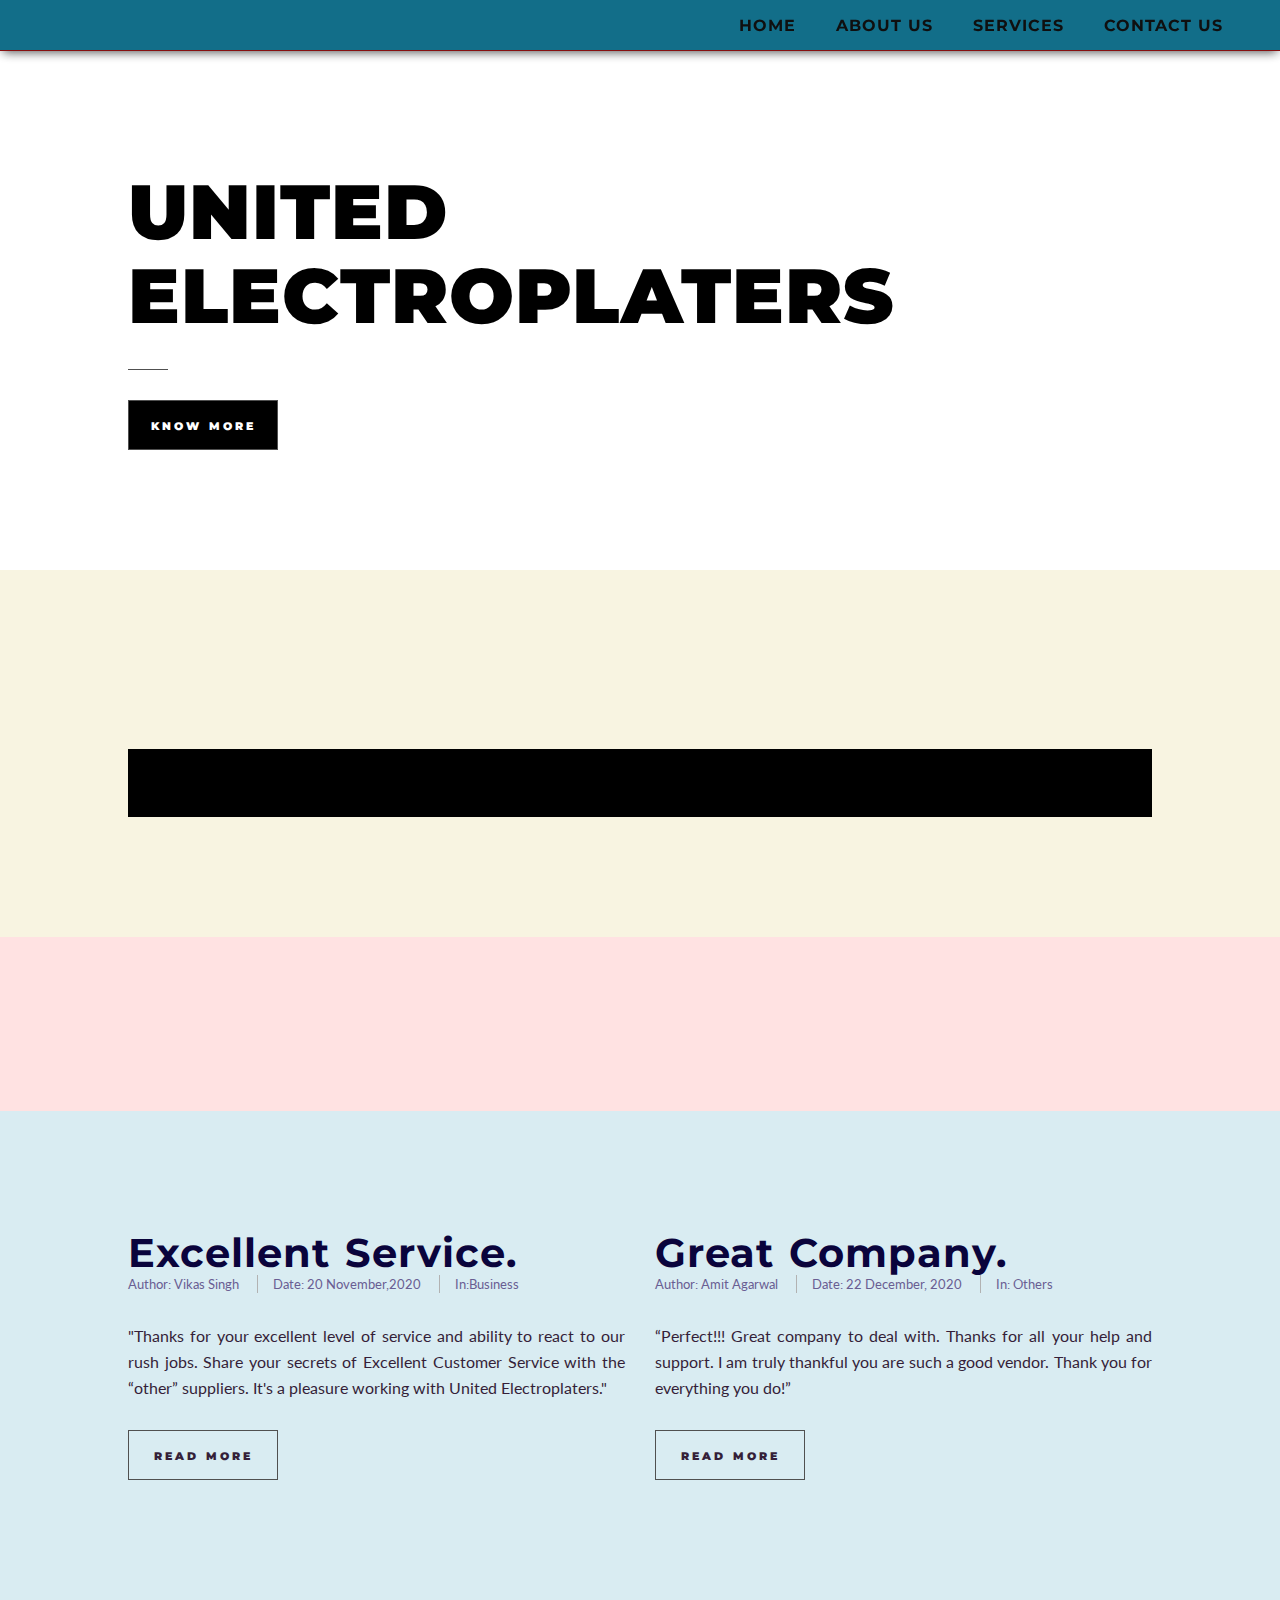
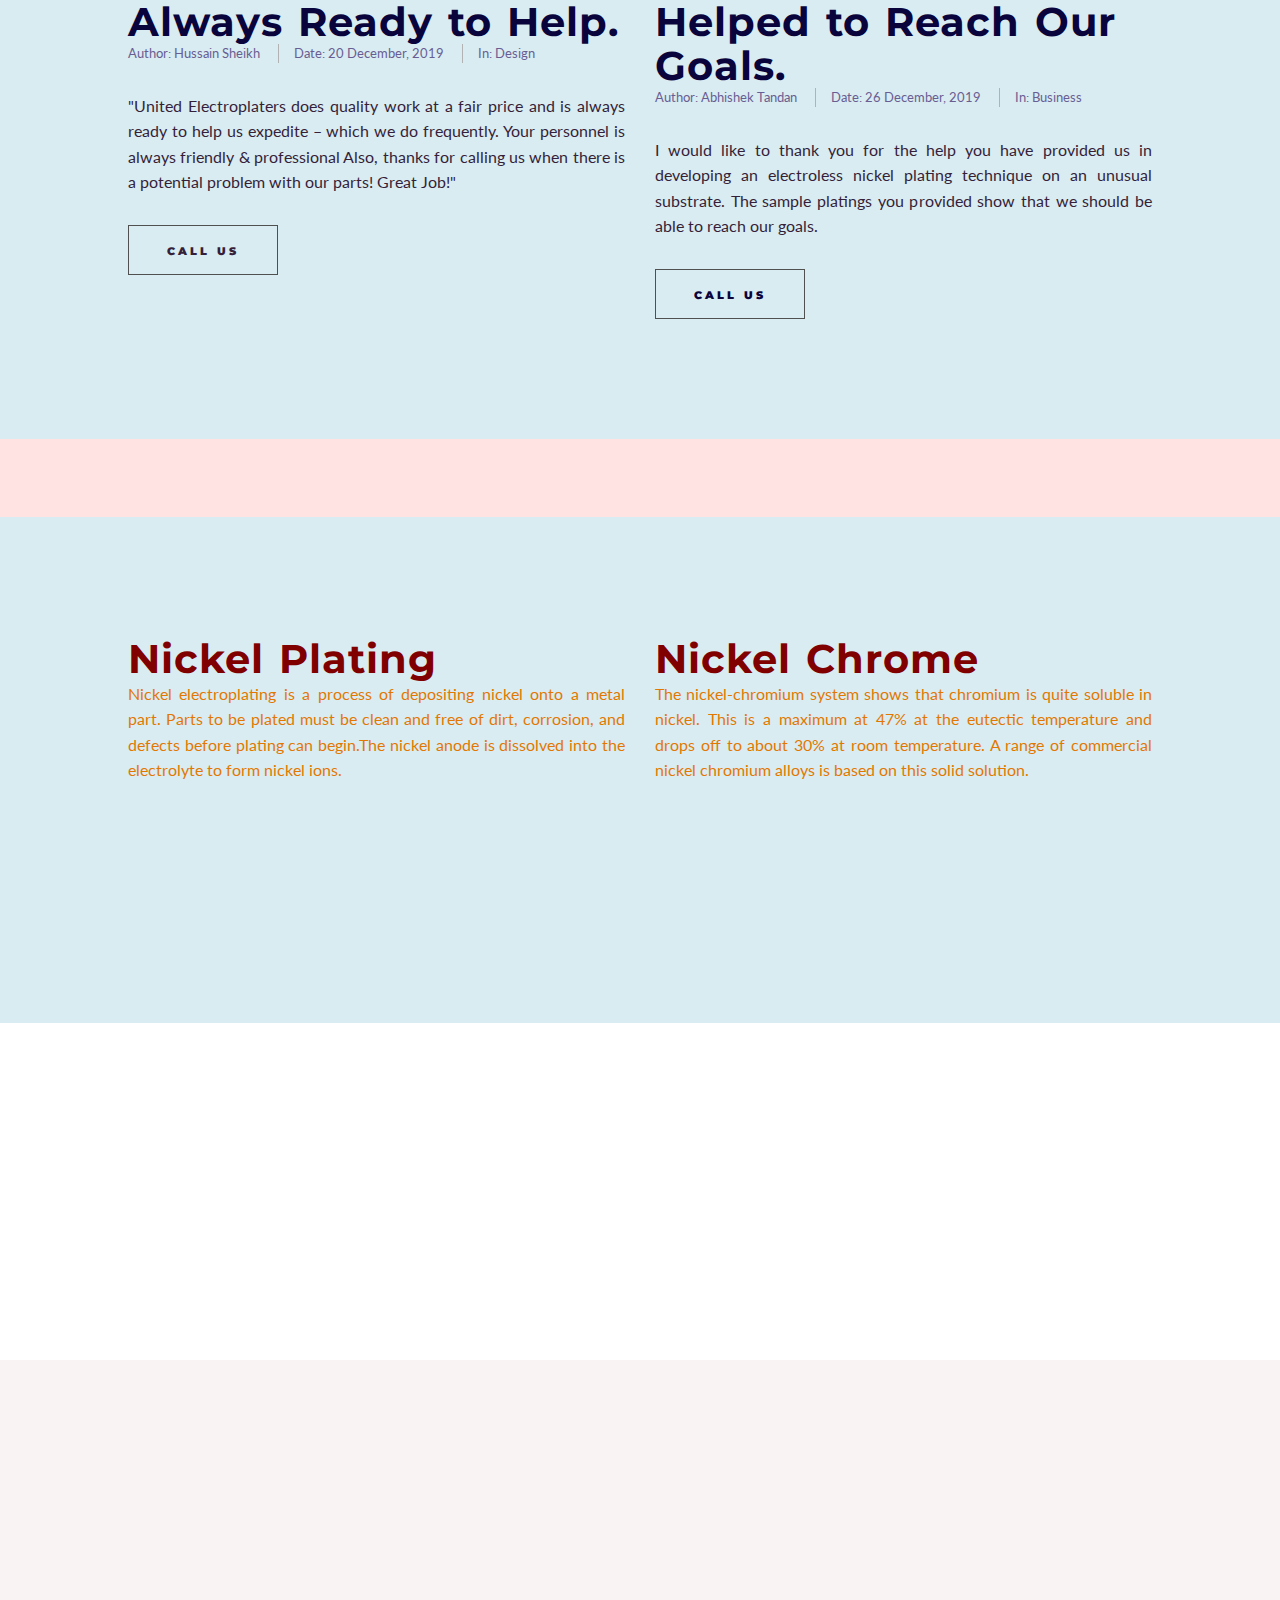
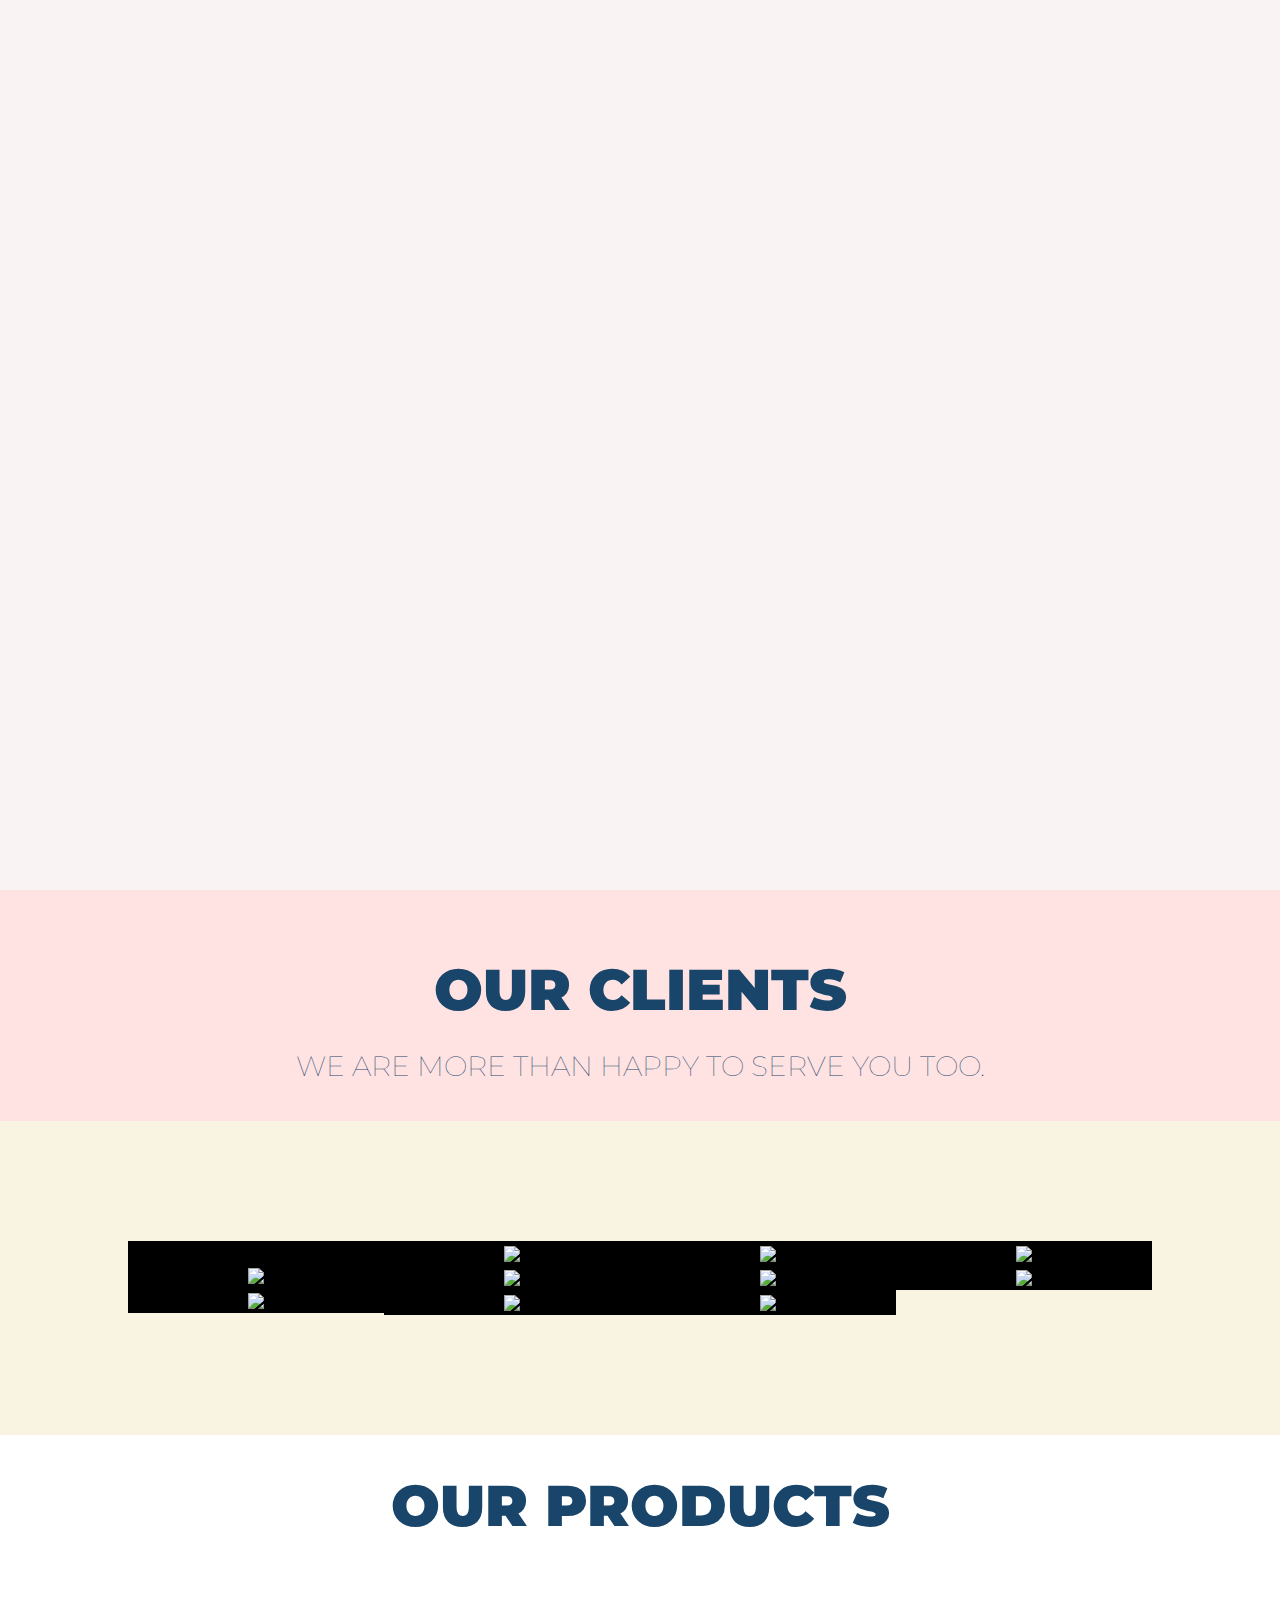
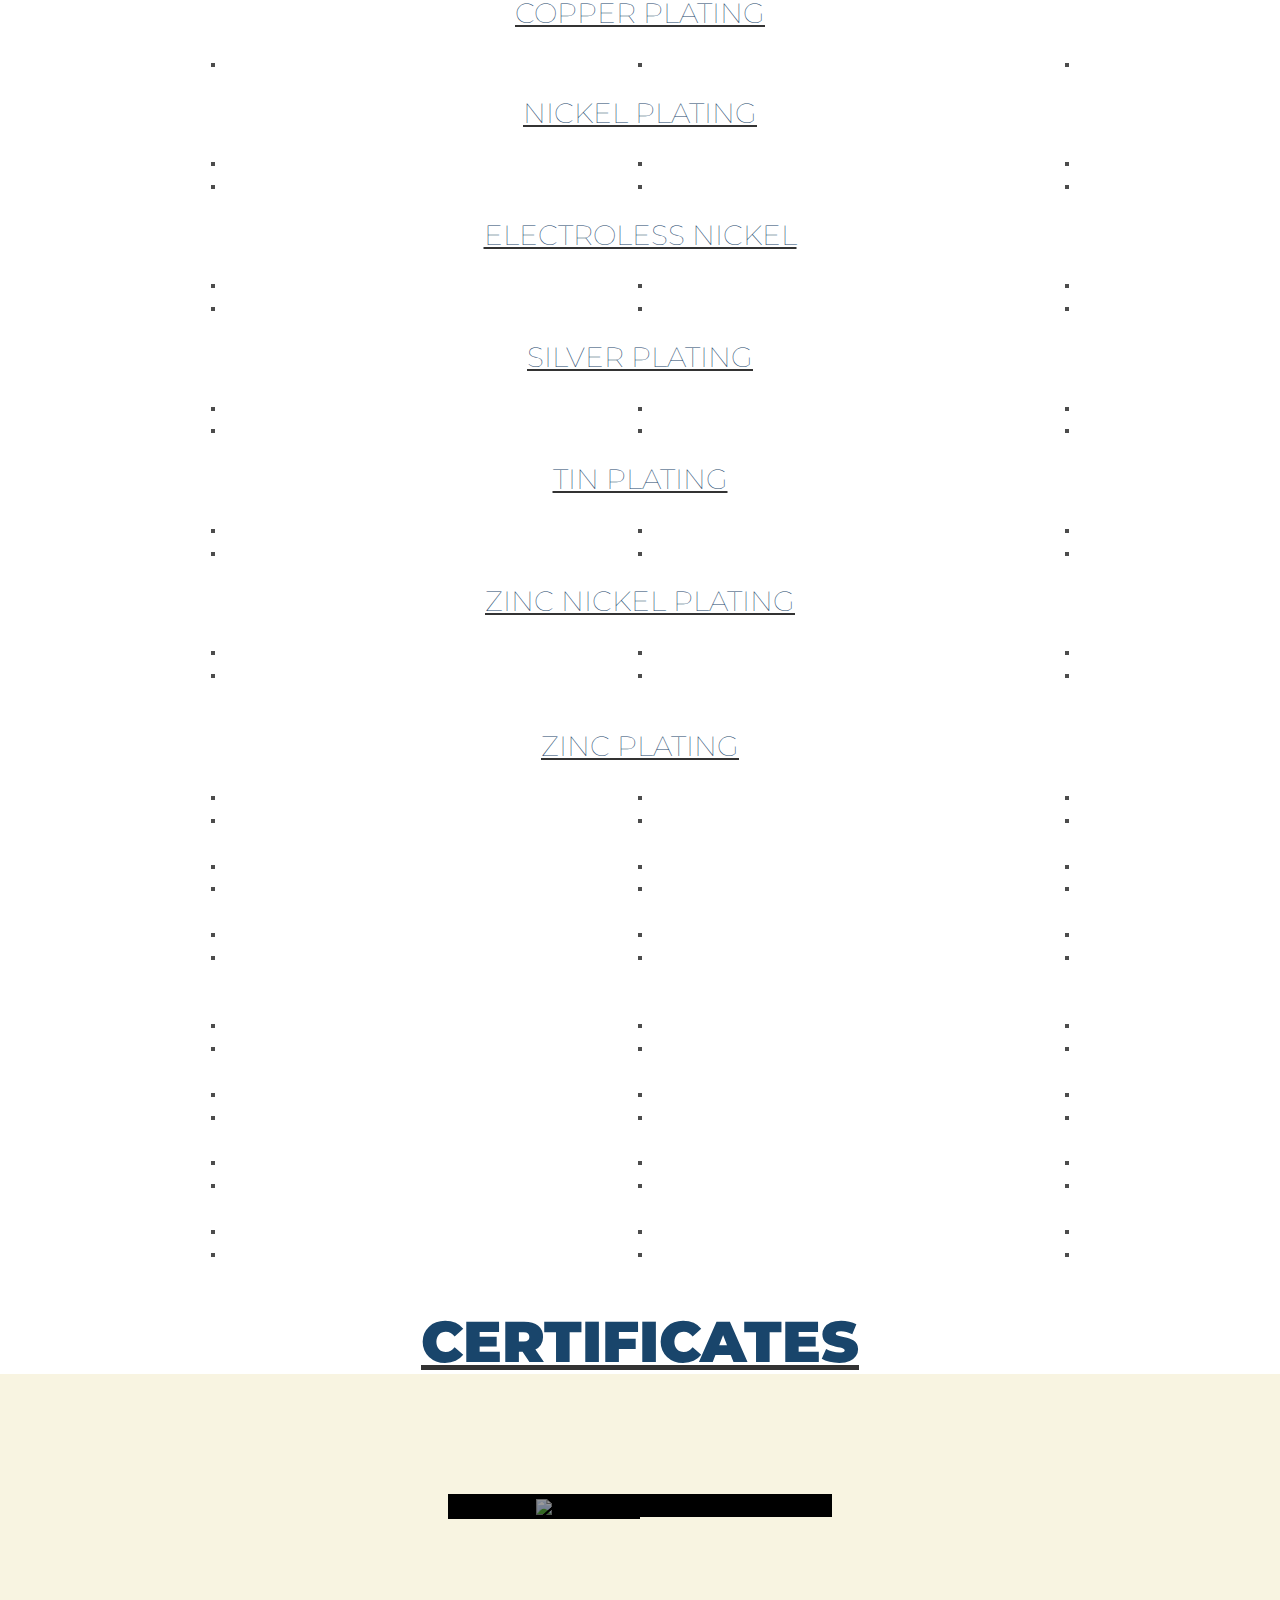
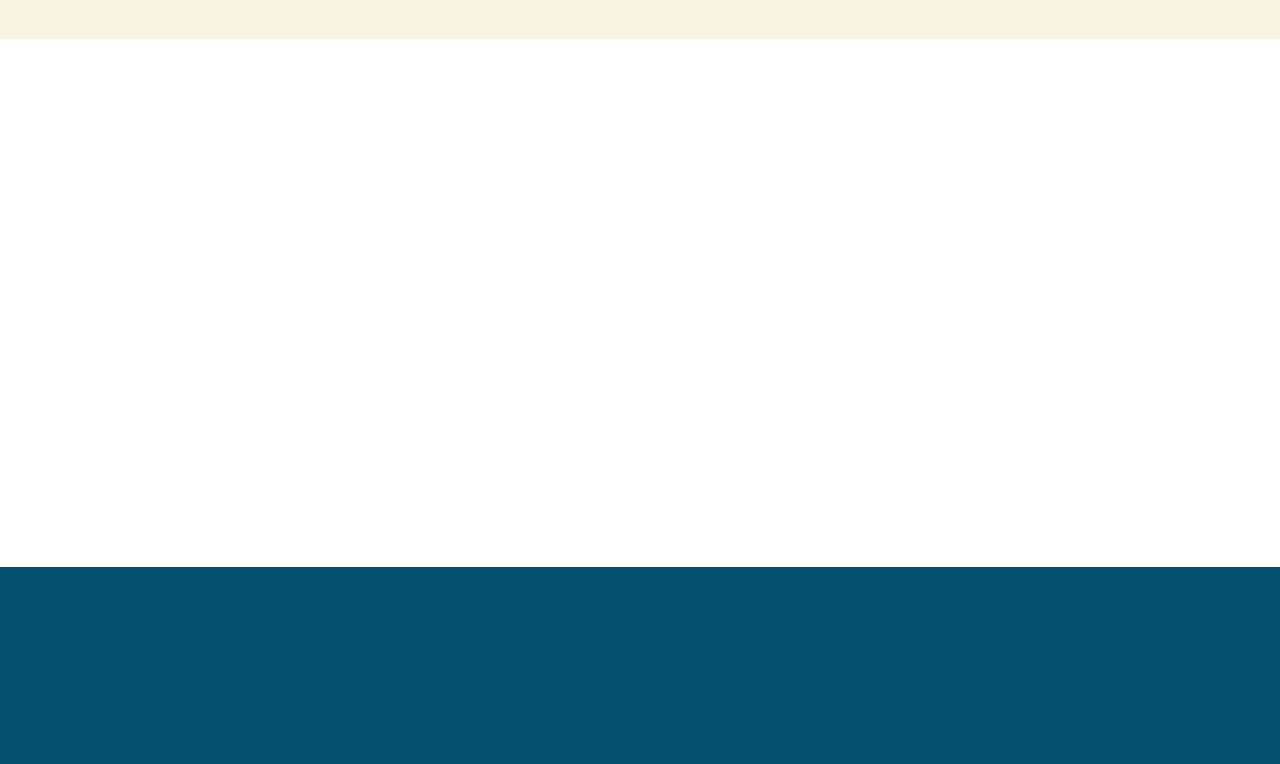
==== index.html @ 9cbd31f4 "Add files via upload" ====
<!DOCTYPE html>
<html lang="en" class="no-js">


<!-- Start Head -->

<head>



    <!-- Start Meta -->
    <meta charset="utf-8">
    <meta name="viewport" content="width=device-width, initial-scale=1.0">
    <meta name="text" content="">
    <meta name="author" content="">
    <meta name="keywords" content="Electroplaters, zincplating, tinplating, Plating, Iron, sandblasting" />
    <!-- End Meta -->


    <!--Title -->
    <title>United Electroplaters</title>
    <!--End Title -->



    <!-- Icons -->


    <!-- END Icon -->




    <!-- CSS Files -->

    <!-- Font Awesome Icons -->
    <link rel="stylesheet" href="css/font-awesome.min.css" />

    <!-- Lightbox -->
    <link rel="stylesheet" href="css/lightbox.css" />

    <!-- Text Rotator -->
    <link rel="stylesheet" href="css/simpletextrotator.css" />

    <!-- ionicons Icons -->
    <link rel="stylesheet" href="css/ionicons.min.css" />

    <!-- Default Style -->
    <link rel="stylesheet" href="css/reset.css" />

    <!-- Uikit -->
    <link rel="stylesheet" href="css/uikit.min.css" />

    <!-- Bootstrap Framework -->
    <link rel="stylesheet" href="css/bootstrap.min.css" />

    <!-- Main Stylesheet -->
    <link rel="stylesheet" href="css/style.css" />

    <!-- End CSS Files -->




    <!-- Modernizr Plugin -->
    <script src="js/modernizr-custom.js"></script>
    <!-- END Modernizr Plugin -->


    <!--[if lt IE 9]>
		  <script src="https://cdnjs.cloudflare.com/ajax/libs/html5shiv/3.7.3/html5shiv.min.js"></script>
		  <script src="https://oss.maxcdn.com/respond/1.4.2/respond.min.js"></script>
		<![endif]-->


</head>
<!--End Head -->







<!--Body Starts -->

<body>





    <!-- Loading Screen -->
    <div id="loader-wrapper">

        <!-- Loading Image -->

        <!-- END Loading Image -->


        <!-- Loading Screen Split -->
        <div class="loader-section section-left"></div>
        <div class="loader-section section-right"></div>
        <!-- End Loading Screen Split -->

    </div>
    <!-- End Loading Screen -->







    <!-- Main Container -->
    <div class="container">



        <!-- All Sections -->
        <div class="sections">


            <!-- Navigation Starts -->
            <nav class="navigation navbar navbar-default navbar-fixed-top">



                <!-- Navigation Heading -->
                <div class="navbar-header">

                    <!-- Mobile Navigation Button -->
                    <button type="button" class="navbar-toggle" data-toggle="collapse" data-target="#bs-example-navbar-collapse-1">
								<span class="sr-only"></span>
								<span class="icon-bar"></span>
								<span class="icon-bar"></span>
								<span class="icon-bar"></span>
							</button>
                    <!-- End Mobile Navigation Button -->

                    <!-- Navigation Logo -->
                    <a class="navbar-brand" href="index.html" data-uk-smooth-scroll="{offset: 120}"><img style="border-radius:40%" src="img/UEP.jpg" alt="" ></a>
                    <!-- End Navigation Logo -->

                </div>
                <!-- End Navigation Heading -->




                <!-- Navigation Links -->
                <div class="collapse navbar-collapse" id="bs-example-navbar-collapse-1">


                    <!-- Navigation List -->
                    <ul class="nav navbar-nav f-small normal raleway">



                        <!-- Dropdown -->
                        <li class="dropdown">


                            <!-- Dropdown Caret -->



                            <!-- Dropdown Link List -->
                            <ul class="dropdown-menu f-small normal lato">

                                <!-- Dropdown Links -->

                                <!-- End Dropdown Links -->

                            </ul>
                            <!-- End Dropdown Link List -->

                        </li>
                        <!-- End Dropdown -->


                        <!-- Dropdown -->
                        <li class="dropdown">

                            <!-- Dropdown Caret -->


                            <!-- Dropdown Link List -->
                            <ul class="dropdown-menu big-dropdown f-small normal lato">


                                <!-- Dropdown Left Links -->
                                <li class="multi-drop drop-left">



                                </li>
                                <!-- End Dropdown Left Links -->



                                <!-- Dropdown Right Links -->
                                <li class="multi-drop drop-right">

                                </li>
                                <!-- End Dropdown Right Links -->



                                <!-- Dropdown Right Links -->
                                <li class="multi-drop drop-right">



                                </li>
                                <!-- End Dropdown Right Links -->


                            </ul>
                            <!-- End Dropdown Link List -->



                        </li>
                        <!-- End Dropdown -->


                        <!-- Dropdown -->
                        <li class="dropdown">


                            <!-- Dropdown Caret -->



                            <!-- Dropdown Link List -->
                            <ul class="dropdown-menu f-small normal lato">

                                <!-- Dropdown Links -->

                                <!-- End Dropdown Links -->

                            </ul>
                            <!-- End Dropdown Link List -->

                        </li>
                        <!-- End Dropdown -->

                        <li><a href="index.html">Home</a></li>
                        <li><a href="about.html">About Us</a></li>


                        <li><a href="services.html">Services</a></li>



                        <!-- Dropdown -->
                        <li class="dropdown">


                            <!-- Dropdown Caret -->


                            <!-- Dropdown Link List -->
                            <ul class="dropdown-menu f-small normal lato">

                                <!-- Dropdown Links -->

                                <!-- End Dropdown Links -->

                            </ul>
                            <!-- End Dropdown Link List -->

                        </li>
                        <!-- End Dropdown -->





                        <li><a href="contact.html">Contact Us</a></li>






                    </ul>
                    <!-- End Navigation List -->

                </div>
                <!-- End Navigation Links -->


            </nav>
            <!-- Navigation Ends -->




            <!-- Header -->
            <div id="header">

                <!-- Heading -->
                <div class="head image-bg-2 pattern-black">

                    <!-- Section Content -->

                    <div class="section-content">

                        <!-- Headers -->
                        <div class="big-text">

                            <!-- Title -->
                            <h2 class="t-left f-large ultrabold uppercase white" style="color: black;font-size:6vw;">UNITED ELECTROPLATERS</h2>

                            <!-- Separator -->
                            <div class="separator-small"></div>
                            <!-- End Separator -->

                            <!-- Description -->


                            <!-- Button -->
                            <a href="services.html" class="button float-l white" style="background-color:black; color:white;">know more</a>

                        </div>
                        <!-- End Headers -->

                    </div>
                    <!-- End Section Content -->

                </div>
                <!-- End Heading -->

            </div>
            <!-- End Header -->



            <!-- Portfolio -->
            <div id="portfolio">




                <!-- Section Content -->
                <div class="section-content">




                    <!-- Portfolio Filters -->
                    <ul id="work" class="works-filter uk-subnav uppercase">

                        <li data-uk-filter="" data-uk-scrollspy="{cls:'uk-animation-fade', delay:20}"><a href=""></a></li>

                        <li data-uk-filter="filter-web" data-uk-scrollspy="{cls:'uk-animation-fade', delay:40}"><a href=""></a></li>

                        <li data-uk-filter="filter-product" data-uk-scrollspy="{cls:'uk-animation-fade', delay:60}"><a href=""></a></li>

                    </ul>
                    <!-- End Portfolio Filters -->





                    <!-- Work Previews -->
                    <div data-uk-grid="{controls: '#work'}">


                        <!-- Work -->
                        <div class="work uk-width-small-1-1 uk-width-medium-1-3" data-uk-filter="filter-web">


                            <!-- Work Image -->
                            <img src="img/IMG_20210217_160613.jpg" alt="" />
                            <!-- End Work Image -->


                            <!-- Hover Lightbox -->

                            <!-- Hover -->
                            <div class="hover">

                                <!-- Icon -->


                                <!-- Title -->


                                <!-- Type -->


                            </div>
                            <!-- End Hover -->

                            </a>
                            <!-- End Hover Lightbox -->

                        </div>
                        <!-- End Work -->





                        <!-- Work -->
                        <div class="work uk-width-small-1-1 uk-width-medium-1-3" data-uk-filter="filter-web">


                            <!-- Work Image -->
                            <img src="img/IMG_20210217_145645.jpg" alt="" />
                            <!-- End Work Image -->


                            <!-- Hover Lightbox -->


                            <!-- Hover -->
                            <div class="hover">

                                <!-- Icon -->


                                <!-- Title -->


                                <!-- Type -->
                                <span class="white ultrabold uppercase"></span>

                            </div>
                            <!-- End Hover -->

                            </a>
                            <!-- End Hover Lightbox -->

                        </div>
                        <!-- End Work -->





                        <!-- Work -->
                        <div class="work uk-width-small-1-1 uk-width-medium-1-3" data-uk-filter="filter-product">


                            <!-- Work Image -->
                            <img src="img/IMG_20210217_161413.jpg" alt="" />
                            <!-- End Work Image -->


                            <!-- Hover Lightbox -->


                            <!-- Hover -->
                            <div class="hover">

                                <!-- Icon -->


                                <!-- Title -->


                                <!-- Type -->


                            </div>
                            <!-- End Hover -->

                            </a>
                            <!-- End Hover Lightbox -->

                        </div>
                        <!-- End Work -->





                        <!-- Work -->
                        <div class="work uk-width-small-1-1 uk-width-medium-1-3" data-uk-filter="filter-web">


                            <!-- Work Image -->
                            <img src="img/IMG_20210217_154903.jpg" alt="" />
                            <!-- End Work Image -->


                            <!-- Hover Lightbox -->


                            <!-- Hover -->
                            <div class="hover">

                                <!-- Icon -->

                                <!-- Title -->

                                <!-- Type -->


                            </div>
                            <!-- End Hover -->

                            </a>
                            <!-- End Hover Lightbox -->

                        </div>
                        <!-- End Work -->






                        <!-- Work -->
                        <div class="work uk-width-small-1-1 uk-width-medium-1-3" data-uk-filter="filter-product">


                            <!-- Work Image -->
                            <img src="img/IMG_20210217_145739.jpg" alt="" />
                            <!-- End Work Image -->


                            <!-- Hover Lightbox -->


                            <!-- Hover -->
                            <div class="hover">

                                <!-- Icon -->


                                <!-- Title -->
                                <p class="white montserrat bold f-medium uppercase" style="color: #800000"></p>

                                <!-- Type -->


                            </div>
                            <!-- End Hover -->

                            </a>
                            <!-- End Hover Lightbox -->

                        </div>
                        <!-- End Work -->





                        <!-- Work -->
                        <div class="work uk-width-small-1-1 uk-width-medium-1-3" data-uk-filter="filter-web">


                            <!-- Work Image -->
                            <img src="img/IMG_20210217_154143.jpg" alt="" />
                            <!-- End Work Image -->


                            <!-- Hover Lightbox -->

                            <!-- Hover -->
                            <div class="hover">

                                <!-- Icon -->


                                <!-- Title -->


                                <!-- Type -->


                            </div>
                            <!-- End Hover -->

                            </a>
                            <!-- End Hover Lightbox -->

                        </div>
                        <!-- End Work -->






                        <!-- Work -->
                        <div class="work uk-width-small-1-1 uk-width-medium-1-3" data-uk-filter="filter-product">


                            <!-- Work Image -->
                            <img src="img/IMG_20210217_155224.jpg" alt="" />
                            <!-- End Work Image -->


                            <!-- Hover Lightbox -->


                            <!-- Hover -->
                            <div class="hover">

                                <!-- Icon -->


                                <!-- Title -->


                                <!-- Type -->


                            </div>
                            <!-- End Hover -->

                            </a>
                            <!-- End Hover Lightbox -->

                        </div>
                        <!-- End Work -->






                        <!-- Work -->
                        <div class="work uk-width-small-1-1 uk-width-medium-1-3" data-uk-filter="filter-product">


                            <!-- Work Image -->
                            <img src="img/IMG_20210217_160210.jpg" alt="" />
                            <!-- End Work Image -->


                            <!-- Hover Lightbox -->

                            <!-- Hover -->
                            <div class="hover">

                                <!-- Icon -->
                                <i class="ion-ios-list-outline gray2"></i>

                                <!-- Title -->
                                <p class="white montserrat bold f-medium uppercase"></p>

                                <!-- Type -->


                            </div>
                            <!-- End Hover -->

                            </a>
                            <!-- End Hover Lightbox -->

                        </div>
                        <!-- End Work -->






                        <!-- Work -->
                        <div class="work uk-width-small-1-1 uk-width-medium-1-3" data-uk-filter="filter-product">


                            <!-- Work Image -->
                            <img src="img/IMG_20210217_155901.jpg" alt="" />
                            <!-- End Work Image -->


                            <!-- Hover Lightbox -->

                            <!-- Hover -->
                            <div class="hover">

                                <!-- Icon -->


                                <!-- Title -->
                                <p class="white montserrat bold f-medium uppercase"></p>

                                <!-- Type -->



                            </div>
                            <!-- End Hover -->

                            </a>
                            <!-- End Hover Lightbox -->

                        </div>
                        <!-- End Work -->

                    </div>
                    <!-- End Work Previews -->

                </div>
                <!-- End Section Content -->

            </div>

            <!-- End Portfolio -->





            <!-- Section Content -->
            <div class="section-content" style="background-color:#ffe2e2;padding:3%;">


                <!-- Heading -->
                <div class="big-text" data-uk-scrollspy="{cls:'uk-animation-fade', delay:20}">

                    <!-- Title -->
                    <h2 class="white t-left f-large ultrabold uppercase" style="color:#19456b; ">Testimonials</h2>

                    <!-- Description -->
                    <h3 class="white t-left f-medium normal uppercase no-margin" style="color:#19456b">Read the latest stories.</h3>

                </div>
                <!-- End Heading -->



            </div>
            <!-- End Section Content -->



            <!-- About -->
            <div id="blog">



                <!-- Section Content -->
                <div class="section-content" >

                    <!-- Row -->
                    <div class="row">

                        <!-- Column -->
                        <div class="col-md-6">

                            <!-- Blog Post -->
                            <div class="blog-post">

                                <!-- Image -->


                                <!-- Post Title -->
                                <h3 class="t-left f-expanded dark bold" align="justify" style="color:#0a043c">
                                    Excellent Service.</h3>

                                <!-- Post Information -->
                                <ul class="t-left f-small no-margin-bottom">
                                    <li class="no-margin no-border no-padding" style="color: #695E93">Author: Vikas Singh</a>
                                    </li>
                                    <li style="color: #695E93">Date: 20 November,2020</a>
                                    </li>
                                    <li style="color: #695E93">In:Business</a>
                                    </li>
                                </ul>
                                <!-- End Post Information -->


                                <!-- Post Snippet -->
                                <p class="f-normal" align="justify" style="color: #351f39">
                                    "Thanks for your excellent level of service and ability to react to our rush jobs. Share your secrets of Excellent Customer Service with the “other” suppliers. It's a pleasure working with United Electroplaters."
                                </p>
                                <!-- End Post Snippet -->

                                <!-- Button -->
                                <a href="services.html" class="button" style="color: #351f39">Read More</a>

                            </div>
                            <!-- End Blog Post -->

                        </div>
                        <!-- End Column -->





                        <!-- Column -->
                        <div class="col-md-6">

                            <!-- Blog Post -->
                            <div class="blog-post">




                                <!-- Post Title -->
                                <h3 class="t-left f-expanded dark bold" align="justify" style="color:#0a043c">Great Company.</h3>

                                <!-- Post Information -->
                                <ul class="t-left f-small no-margin-bottom">
                                    <li class="no-margin no-border no-padding" style="color: #695E93">Author: Amit Agarwal</a>
                                    </li>
                                    <li style="color: #695E93">Date: 22 December, 2020</a>
                                    </li>
                                    <li style="color: #695E93">In: Others</a>
                                    </li>
                                </ul>
                                <!-- End Post Information -->


                                <!-- Post Snippet -->
                                <p class="f-normal" align="justify" style="color: #351f39">
                                    “Perfect!!! Great company to deal with. Thanks for all your help and support. I am truly thankful you are such a good vendor. Thank you for everything you do!”
                                </p>
                                <!-- End Post Snippet -->

                                <!-- Button -->
                                <a href="services.html" class="button" style="color: #351f39">Read More</a>

                            </div>
                            <!-- End Blog Post -->

                        </div>
                        <!-- End Column -->

                    </div>
                    <!-- Row -->



                    <!-- Row -->
                    <div class="row">


                        <!-- Column -->
                        <div class="col-md-6">

                            <!-- Blog Post -->
                            <div class="blog-post no-margin sm-margin-bottom-120px">




                                <!-- Post Title -->
                                <h3 class="t-left f-expanded dark bold" style="color: #0a043c">Always Ready to Help.</h3>

                                <!-- Post Information -->
                                <ul class="t-left f-small no-margin-bottom">
                                    <li class="no-margin no-border no-padding" style="color: #695E93">Author: Hussain Sheikh</a>
                                    </li>
                                    <li style="color: #695E93">Date: 20 December, 2019</a>
                                    </li>
                                    <li style="color: #695E93">In: Design</a>
                                    </li>
                                </ul>
                                <!-- End Post Information -->


                                <!-- Post Snippet -->
                                <p class=" f-normal" align="justify" style="color: #351f39">
                                    "United Electroplaters does quality work at a fair price and is always ready to help us expedite – which we do frequently. Your personnel is always friendly & professional Also, thanks for calling us when there is a potential problem with our parts! Great
                                    Job!"
                                </p>
                                <!-- End Post Snippet -->

                                <!-- Button -->
                                <a href="tel:9045003361" class="button" style="color: #351f39">Call Us</a>

                            </div>
                            <!-- End Blog Post -->

                        </div>
                        <!-- End Column -->




                        <!-- Column -->
                        <div class="col-md-6">

                            <!-- Blog Post -->
                            <div class="blog-post no-margin">




                                <!-- Post Title -->
                                <h3 class="t-left f-expanded dark bold" style="color: #0a043c"> Helped to Reach Our Goals.</h3>

                                <!-- Post Information -->
                                <ul class="t-left f-small no-margin-bottom">
                                    <li class="no-margin no-border no-padding" style="color: #695E93">Author: Abhishek Tandan</a>
                                    </li>
                                    <li style="color: #695E93">Date: 26 December, 2019</a>
                                    </li>
                                    <li style="color: #695E93">In: Business</li>
                                </ul>
                                <!-- End Post Information -->


                                <!-- Post Snippet -->
                                <p class=" f-normal" align="justify" style="color: #351f39">
                                    I would like to thank you for the help you have provided us in developing an electroless nickel plating technique on an unusual substrate. The sample platings you provided show that we should be able to reach our goals.

                                </p>
                                <!-- End Post Snippet -->

                                <!-- Button -->
                                <a href="tel:9045003361" class="button" style="color: #0a043c">Call Us</a>

                            </div>
                            <!-- End Blog Post -->

                        </div>
                        <!-- End Column -->





                    </div>
                    <!-- Row -->





                </div>
                <!-- End Section Content -->

            </div>
            <!-- End About -->





            <div class="section-content" style="background-color:#ffe2e2;">


                <!-- Heading -->
                <div class="big-text" data-uk-scrollspy="{cls:'uk-animation-fade', delay:20}">

                    <!-- Title -->
                    <h2 class="white t-left f-expanded ultrabold uppercase" style="color:#19456b;;"> Recently Introduced</h2>

                    <!-- Description -->
                    <h3 class="white t-left f-medium normal uppercase no-margin" style="color:#19456b;"> We are growing with you.</h3>

                </div>
                <!-- End Heading -->



            </div>
            <!-- End Section Content -->



            <!-- About -->
            <div id="blog">



                <!-- Section Content -->
                <div class="section-content">

                    <!-- Row -->
                    <div class="row">

                        <!-- Column -->
                        <div class="col-md-6">

                            <!-- Blog Post -->
                            <div class="blog-post">

                                <!-- Image -->


                                <!-- Post Title -->
                                <h3 class="t-left f-expanded dark bold" align="justify" style="color:#800000">
                                    Nickel Plating</h3>




                                <!-- Post Snippet -->
                                <p class="f-normal" align="justify" style="color: #e27802">
                                    Nickel electroplating is a process of depositing nickel onto a metal part. Parts to be plated must be clean and free of dirt, corrosion, and defects before plating can begin.The nickel anode is dissolved into the electrolyte to form nickel ions.
                                </p>
                                <!-- End Post Snippet -->

                                <!-- Button -->


                            </div>
                            <!-- End Blog Post -->

                        </div>
                        <!-- End Column -->





                        <!-- Column -->
                        <div class="col-md-6">

                            <!-- Blog Post -->
                            <div class="blog-post">




                                <!-- Post Title -->
                                <h3 class="t-left f-expanded dark bold" align="justify" style="color:#800000">Nickel Chrome</h3>

                                <!-- Post Information -->

                                <!-- End Post Information -->


                                <!-- Post Snippet -->
                                <p class="f-normal" align="justify" style="color: #e27802">
                                    The nickel-chromium system shows that chromium is quite soluble in nickel. This is a maximum at 47% at the eutectic temperature and drops off to about 30% at room temperature. A range of commercial nickel chromium alloys is based on this solid solution.
                                </p>
                                <!-- End Post Snippet -->

                                <!-- Button -->


                            </div>
                            <!-- End Blog Post -->

                        </div>
                        <!-- End Column -->

                    </div>
                    <!-- Row -->



                    <!-- Row -->






                </div>
                <!-- End Section Content -->

            </div>
            <!-- End About -->


            <div id="header-pages" class="image-bg-2 pattern-white">

                <!-- Section Content -->
                <div class="section-content">




                    <!-- Heading -->
                    <div class="big-text" data-uk-scrollspy="{cls:'uk-animation-fade', delay:20}">

                        <!-- Title -->
                        <h2 class="white t-left f-large ultrabold uppercase" style="color: #19456b">Services.</h2>

                        <!-- Description -->
                        <h3 class="white t-left f-medium normal uppercase no-margin" style="color: #19456b">We know our craft well.</h3>

                    </div>
                    <!-- End Heading -->



                </div>
                <!-- End Section Content -->

            </div>
            <!-- End Header -->








            <!-- About -->
            <div id="services">





                <!-- Navigation List -->




                <!-- Dropdown -->



                <!-- Dropdown Caret -->





                <!-- Dropdown Links -->
                <!-- Section Content -->
                <div class="section-content">

                    <!-- Row -->
                    <div class="row">


                        <!-- Column -->
                        <div class="service col-md-4 col-xs-12 t-left" data-uk-scrollspy="{cls:'uk-animation-fade', delay:20}">

                            <!-- Service -->

                            <!-- Icon -->


                            <!-- Title -->

                            <h2 class="f-semi-expanded ultrabold uppercase" style="color: #800000">

                                Tin Plating</h2>

                            <!-- Service Desp -->
                            <p class="gray2 f-normal normal" align="justify" style="color: #0C2D48">Tin plating is the process of depositing a coating of solderable tin plating onto the surface of a material via an electrical current. Electroplating tin is an extremely cost-effective process.</p>

                            <!-- End Service -->
                            <a href="tinplating.html" class="button1 white" style="color: #695E93">  &nbsp;&nbsp; Read More</a>
                        </div>
                        <!-- End Column -->


                        <!-- Column -->
                        <div class="service col-md-4 col-xs-12 t-left" data-uk-scrollspy="{cls:'uk-animation-fade', delay:40}">

                            <!-- Service -->

                            <!-- Icon -->


                            <!-- Title -->
                            <h2 class="f-semi-expanded ultrabold uppercase" style="color: #800000">
                                Copper Plating </h2>

                            <!-- Service Desp -->
                            <p class="gray2 f-normal normal" align="justify" style="color: #0C2D48">Copper plating is the process of plating a layer of copper electrolytically on the surface of an item. It takes place in an electrolytic cell where electrolysis which uses direct electric current to dissolve a copper rod.</p>

                            <!-- End Service -->
                            <a href="copperplating.html" class="button1 white" style="color: #695E93">  &nbsp;&nbsp; Read More</a>
                        </div>
                        <!-- End Column -->


                        <!-- Column -->
                        <div class="service col-md-4 col-xs-12 t-left" data-uk-scrollspy="{cls:'uk-animation-fade', delay:60}">

                            <!-- Service -->

                            <!-- Icon -->


                            <!-- Title -->
                            <h2 class="f-semi-expanded ultrabold uppercase" style="color: #800000">
                                Silver Plating</h2>

                            <!-- Service Desp -->
                            <p class="gray2 f-normal normal" align="justify" style="color: #0C2D48">Silver plating involves submerging the substrate into a bath of silver ions. After passing an electric current through the solution, the ions deposit onto the part's surface.</p>

                            <!-- End Service -->
                            <a href="silverplating.html" class="button1 white" style="color: #695E93">  &nbsp;&nbsp; Read More</a>
                        </div>
                        <!-- End Column -->

                    </div>
                    <!-- End Row -->




                    <!-- Row -->
                    <div class="row">

                        <!-- Column -->
                        <div class="service no-padding-bottom col-md-4 col-xs-12 t-left" data-uk-scrollspy="{cls:'uk-animation-fade', delay:80}">

                            <!-- Icon -->


                            <!-- Title -->
                            <h2 class="f-semi-expanded ultrabold uppercase" style="color: #800000">
                                Zinc Iron <br> Plating</h2>

                            <!-- Service Desp -->
                            <p class="gray2 f-normal normal" align="justify" style="color:#0C2D48 ">Zinc-iron is an alloy of two metals: zinc and iron. It is the result of zinc plating with the addition of an iron alloy. The content of iron resides between 0.3 and 1.0%. At United Electroplaters Metal Finishing, our zinc-iron
                                deposits typically contain 0.4 to 0.8% by weight.</p>
                            <a href="zinciron.html" class="button1 white" style="color: #695E93">  &nbsp;&nbsp; Read More</a>
                        </div>
                        <!-- End Column -->


                        <!-- Column -->
                        <div class="service no-padding-bottom col-md-4 col-xs-12 t-left" data-uk-scrollspy="{cls:'uk-animation-fade', delay:60}">

                            <!-- Icon -->


                            <!-- Title -->
                            <h2 class="f-semi-expanded ultrabold uppercase" style="color: #800000">
                                Electroless Nickel Plating</h2>

                            <!-- Service Desp -->
                            <p class="gray2 f-normal normal" align="justify" style="color:#0C2D48">Electroless Nickel Plating (ENP) is the deposit of a nickel-alloy coating by chemical reduction – without the electric current that’s used in electroplating processes.ENP is deposited by reducing nickel ions to metallic nickel
                                with a chemical reducing agent such as sodium hydrophosphite</p>
                            <a href="electrolessnickel.html" class="button1 white" style="color: #695E93">  &nbsp;&nbsp; Read More</a>
                        </div>
                        <!-- End Column -->


                        <!-- Column -->
                        <div class="service no-padding-bottom no-padding-bottom-last col-md-4 col-xs-12 t-left" data-uk-scrollspy="{cls:'uk-animation-fade', delay:60}">

                            <!-- Icon -->


                            <!-- Title -->
                            <h2 class="f-semi-expanded ultrabold uppercase" style="color: #800000">
                                ElectroPlating Of <br> Plastic</h2>

                            <!-- Service Desp -->
                            <p class="gray2 f-normal normal" align="justify" style="color: #0C2D48">A Key advancement was the development of a reliable chemical process for the surface preparation of acrylonitrile butadiene styrene (ABS). a thermoplastic polymer that offers the toughness and impact resistance required for
                                automative applications</p>
                            <br>
                            <a href="electroplating.html" class="button1 white" style="color: #695E93">  &nbsp;&nbsp;  Read More</a>
                        </div>
                        <!-- End Column -->


                    </div>
                    <!-- End Row -->
                    <br>
                    <div class="row">

                        <!-- Column -->
                        <div class="service no-padding-bottom col-md-4 col-xs-12 t-left" data-uk-scrollspy="{cls:'uk-animation-fade', delay:80}">

                            <!-- Icon -->


                            <!-- Title -->
                            <h2 class="f-semi-expanded ultrabold uppercase" style="color: #800000">
                                Zinc Plating</h2>

                            <!-- Service Desp -->
                            <p class="gray2 f-normal normal" align="justify" style="color:#0C2D48">Zinc plating, a process also known as galvanization, is the deposition of a thin layer of aluminum onto a metal component to provide a protective layer. The outer surface of the zinc coating oxidizes to form zinc oxide, which
                                results in a matte silver-colored finish.</p>
                            <a href="zincplating.html" class="button1 white" style="color: #695E93">  &nbsp;&nbsp; Read More</a>
                        </div>
                        <!-- End Column -->


                        <!-- Column -->
                        <div class="service no-padding-bottom col-md-4 col-xs-12 t-left" data-uk-scrollspy="{cls:'uk-animation-fade', delay:60}">

                            <!-- Icon -->


                            <!-- Title -->
                            <h2 class="f-semi-expanded ultrabold uppercase" style="color: #800000">
                                Sand Blasting</h2>

                            <!-- Service Desp -->
                            <p class="gray2 f-normal normal" align="justify" style="color:#0C2D48"> Sand Blasting is the process of smoothing and cleaning a hard surface by forcing solid particles across that surface at high speeds using compressed air. There are two basic kinds of sand blasters :Blast Cabinets & Portable
                                Cabinets. </p>
                            <a href="sandblasting.html" class="button1 white" style="color: #695E93">  &nbsp;&nbsp; Read More</a>
                        </div>
                        <!-- End Column -->


                        <!-- Column -->
                        <div class="service no-padding-bottom no-padding-bottom-last col-md-4 col-xs-12 t-left" data-uk-scrollspy="{cls:'uk-animation-fade', delay:60}">

                            <!-- Icon -->


                            <!-- Title -->
                            <h2 class="f-semi-expanded ultrabold uppercase" style="color: #800000">
                                Zinc Nickel Plating</h2>

                            <!-- Service Desp -->
                            <p class="gray2 f-normal normal" align="justify" style="color: #0C2D48">Zinc-Nickel is normally applied for corrosion protection purposes, corroding before the base material. Zinc-Nickel can also replace cadmium in galvanic interaction applications where the coating is intended to minimize corrosion
                                caused by the interaction.</p>
                            <a href="zincnickel.html" class="button1 white" style="color: #695E93">  &nbsp;&nbsp; Read More</a>
                        </div>
                        <!-- End Column -->

                        </a>
                    </div>
                    <!-- End Row -->

                </div>
                <!-- End Section Content -->

            </div>
            <!-- End About -->


            <div style="background-color:#ffe2e2;padding:3%;">
            <h2 class=" f-large ultrabold uppercase" style="color:#19456b;padding:30px;">Our CLients</h2>
            <h2 class="f-medium  uppercase" style="color:#19456b">We are more than happy to serve you too.</h2>
            </div>




            <!-- Portfolio -->
            <div id="portfolio">



                <!-- Section Content -->
                <div class="section-content">




                    <!-- Portfolio Filters -->

                    <!-- End Portfolio Filters -->





                    <!-- Work Previews -->
                    <div data-uk-grid="{controls: '#work'}">



                        <!-- Work -->
                        <div class="work uk-width-small-1-2 uk-width-medium-1-4">


                            <!-- Work Image -->
                            <img src="img/Client4.jpg" alt="" style="opacity:1;">
                            <!-- End Work Image -->

                            <!-- Hover Lightbox -->


                            <!-- Hover -->
                            <div class="hover">



                            </div>
                            <!-- End Hover -->


                            <!-- End Hover Lightbox -->

                        </div>
                        <!-- End Work -->





                        <!-- Work -->
                        <div class="work uk-width-small-1-2 uk-width-medium-1-4">


                            <!-- Work Image -->
                            <img src="img/cst.jpg" style="opacity:1;">
                            <!-- End Work Image -->


                            <!-- Hover Lightbox -->


                            <!-- Hover -->

                            <!-- End Hover -->


                            <!-- End Hover Lightbox -->

                        </div>
                        <!-- End Work -->





                        <!-- Work -->
                        <div class="work uk-width-small-1-2 uk-width-medium-1-4" data-uk-filter="filter-graphic">


                            <!-- Work Image -->
                            <img src="img/Client9.jpg" style="opacity:1;">
                            <!-- End Work Image -->


                            <!-- Hover Lightbox -->


                            <!-- Hover -->
                            <div class="hover">

                                <!-- Icon -->

                                <!-- Title -->


                                <!-- Type -->


                            </div>
                            <!-- End Hover -->

                            </a>
                            <!-- End Hover Lightbox -->

                        </div>
                        <!-- End Work -->





                        <!-- Work -->
                        <div class="work uk-width-small-1-2 uk-width-medium-1-4" data-uk-filter="filter-web">


                            <!-- Work Image -->
                            <img src="img/NEWMANN.jpg" style="opacity:1;">
                            <!-- End Work Image -->


                            <!-- Hover Lightbox -->


                            <!-- Hover -->
                            <div class="hover">

                                <!-- Icon -->


                                <!-- Title -->


                                <!-- Type -->


                            </div>
                            <!-- End Hover -->

                            </a>
                            <!-- End Hover Lightbox -->

                        </div>
                        <!-- End Work -->






                        <!-- Work -->
                        <div class="work uk-width-small-1-2 uk-width-medium-1-4" data-uk-filter="filter-graphic">


                            <!-- Work Image -->
                            <img src="img/Client6.jpg" style="opacity:1;">
                            <!-- End Work Image -->


                            <!-- Hover Lightbox -->


                            <!-- Hover -->
                            <div class="hover">

                                <!-- Icon -->

                                <!-- Title -->


                                <!-- Type -->


                            </div>
                            <!-- End Hover -->

                            </a>
                            <!-- EndHover Lightbox -->

                        </div>
                        <!-- End Work -->





                        <!-- Work -->

                        <!-- End Work -->






                        <!-- Work -->
                        <div class="work uk-width-small-1-2 uk-width-medium-1-4" data-uk-filter="filter-graphic">


                            <!-- Work Image -->
                            <img src="img/Client2.jpg" style="opacity:1;">
                            <!-- End Work Image -->


                            <!-- Hover Lightbox -->


                            <!-- Hover -->
                            <div class="hover">

                                <!-- Icon -->

                                <!-- Title -->

                                <!-- Type -->


                            </div>
                            <!-- End Hover -->

                            </a>
                            <!-- End Hover Lightbox -->

                        </div>
                        <!-- End Work -->






                        <!-- Work -->
                        <div class="work uk-width-small-1-2 uk-width-medium-1-4" data-uk-filter="filter-graphic">


                            <!-- Work Image -->
                            <img src="img/Client10.jpg" style="opacity:1;">
                            <!-- End Work Image -->


                            <!-- Hover Lightbox -->


                            <!-- Hover -->
                            <div class="hover">

                                <!-- Icon -->


                                <!-- Title -->

                                <!-- Type -->


                            </div>
                            <!-- End Hover -->

                            </a>
                            <!-- End Hover Lightbox -->

                        </div>
                        <!-- End Work -->



                        <!-- Work -->


                        <!-- Work -->
                        <div class="work  uk-width-small-1-2 uk-width-medium-1-4" data-uk-filter="filter-graphic">


                            <!-- Work Image -->
                            <img src="img/Client7.jpg" style="opacity:1;">
                            <!-- End Work Image -->


                            <!-- Hover Lightbox -->


                            <!-- Hover -->
                            <div class="hover">

                                <!-- Icon -->


                                <!-- Title -->


                                <!-- Type -->


                            </div>
                            <!-- End Hover -->

                            </a>
                            <!-- End Hover Lightbox -->

                        </div>
                        <!-- End Work -->




                        <div class="work uk-width-small-1-2 uk-width-medium-1-4" data-uk-filter="filter-graphic">


                            <!-- Work Image -->
                            <img src="img/groz.jpg" style="opacity:1;">
                            <!-- End Work Image -->


                            <!-- Hover Lightbox -->


                            <!-- Hover -->
                            <div class="hover">

                                <!-- Icon -->


                                <!-- Title -->

                                <!-- Type -->


                            </div>
                            <!-- End Hover -->

                            </a>
                            <!-- End Hover Lightbox -->

                        </div>
                        <!-- End Work -->


                        <!-- Work -->

                        <div class="work uk-width-small-1-2 uk-width-medium-1-4" data-uk-filter="filter-graphic">


                            <!-- Work Image -->
                            <img src="img/UFLEX.png" style="opacity:1;">
                            <!-- End Work Image -->


                            <!-- Hover Lightbox -->


                            <!-- Hover -->
                            <div class="hover">

                                <!-- Icon -->


                                <!-- Title -->

                                <!-- Type -->


                            </div>
                            <!-- End Hover -->

                            </a>
                            <!-- End Hover Lightbox -->

                        </div>
                        <!-- End Work -->



                        <!-- Work -->



                        <!-- End Work -->


                        <div class="work uk-width-small-1-2 uk-width-medium-1-4" data-uk-filter="filter-graphic">


                            <!-- Work Image -->
                            <img src="img/Client5.jpg" style="opacity:1;">
                            <!-- End Work Image -->


                            <!-- Hover Lightbox -->


                            <!-- Hover -->
                            <div class="hover">

                                <!-- Icon -->


                                <!-- Title -->

                                <!-- Type -->


                            </div>
                            <!-- End Hover -->

                            </a>
                            <!-- End Hover Lightbox -->

                        </div>
                        <!-- End Work -->


                    </div>
                    <!-- End Work Previews -->

                </div>
                <!-- End Section Content -->

            </div>
            <!-- End Portfolio -->
            <h2 class=" f-large ultrabold uppercase" style="color:#19456b;padding:3%;">Our Products</h2>

            <br>

            <u><h2 class="f-medium  uppercase" style="color:#19456b">Copper Plating </h2></u>
            <br>

            <section id="section-portfolio" aria-label="section-portfolio" class="no-top no-bottom">
                <div class="spacer-double d-none d-lg-block"></div>
                <div class="spacer-double d-none d-lg-block"></div>


                <!-- close gallery item -->

                <!-- gallery item -->


                <!-- close gallery item -->

                <!-- gallery item -->

                <!-- close gallery item -->

                <!-- gallery item -->
                <div class="col-lg-4 col-md-6 col-sm-6 sq-item">
                    <div class="picframe wow">
                        <div class="pf-click" data-value="project-details-image-big.html">
                            <span class="overlay">
											<span class="title">
												<span></span>
                            </span>
                            </span>
                            <img src="images/portfolio/pf%20(4).jpg" class="wow" alt="" />
                        </div>
                    </div>
                </div>
                <!-- close gallery item -->

                <!-- gallery item -->
                <div class="col-lg-4 col-md-6 col-sm-6 sq-item">
                    <div class="picframe wow">
                        <div class="pf-click" data-value="project-details-slider-big.html">
                            <span class="overlay">
											<span class="title">
												<span></span>
                            </span>
                            </span>
                            <img src="img/IMG_20210217_163053.jpg" class="wow" alt="" />
                        </div>
                    </div>
                </div>
                <!-- close gallery item -->

                <!-- gallery item -->
                <div class="col-lg-4 col-md-6 col-sm-6 sq-item">
                    <div class="picframe wow">
                        <div class="pf-click" data-value="project-details-youtube-big.html">
                            <span class="overlay">
											<span class="title">
												<span></span>
                            </span>
                            </span>
                            <img src="images/portfolio/pf%20(6).jpg" class="wow" alt="" />
                        </div>
                    </div>
                </div>
                <!-- close gallery item -->

        </div>
    </div>
    </section>
    <br>
    <!-- section close -->
    <u><h2 class="f-medium  uppercase" style="color:#19456b"> Nickel Plating </h2></u>
    <br>

    <div id="content" class="no-bottom no-top">
        <div id="top"></div>

        <!-- section begin -->
        <section id="section-portfolio" aria-label="section-portfolio" class="no-top no-bottom">
            <div class="spacer-double d-none d-lg-block"></div>
            <div class="spacer-double d-none d-lg-block"></div>

            <div class="container-fluid">
                <div class="row no-gutters gallery-wrap sequence_pf">

                    <!-- gallery item -->
                    <div class="col-lg-4 col-md-6 col-sm-6 sq-item">
                        <div class="picframe wow">
                            <div class="pf-click" data-value="project-details-image.html">
                                <span class="overlay">
											<span class="title">
												<span></span>
                                </span>
                                </span>
                                <img src="img/IMG_20210217_132918.jpg" class="wow" alt="" />
                            </div>
                        </div>
                    </div>
                    <!-- close gallery item -->

                    <!-- gallery item -->
                    <div class="col-lg-4 col-md-6 col-sm-6 sq-item">
                        <div class="picframe wow">
                            <div class="pf-click" data-value="project-details-slider.html">
                                <span class="overlay">
											<span class="title">
												<span></span>
                                </span>
                                </span>
                                <img src="img/IMG_20210217_133230.jpg" class="wow" alt="" />
                            </div>
                        </div>
                    </div>
                    <!-- close gallery item -->

                    <!-- gallery item -->
                    <div class="col-lg-4 col-md-6 col-sm-6 sq-item wow">
                        <div class="picframe wow">
                            <div class="pf-click" data-value="project-details-youtube.html">
                                <span class="overlay">
											<span class="title">
												<span></span>
                                </span>
                                </span>
                                <img src="img/IMG_20210217_133147.jpg" class="wow" alt="" />
                            </div>
                        </div>
                    </div>
                    <!-- close gallery item -->

                    <!-- gallery item -->
                    <div class="col-lg-4 col-md-6 col-sm-6 sq-item">
                        <div class="picframe wow">
                            <div class="pf-click" data-value="project-details-image-big.html">
                                <span class="overlay">
											<span class="title">
												<span></span>
                                </span>
                                </span>
                                <img src="images/portfolio/pf%20(4).jpg" class="wow" alt="" />
                            </div>
                        </div>
                    </div>
                    <!-- close gallery item -->

                    <!-- gallery item -->
                    <div class="col-lg-4 col-md-6 col-sm-6 sq-item">
                        <div class="picframe wow">
                            <div class="pf-click" data-value="project-details-slider-big.html">
                                <span class="overlay">
											<span class="title">
												<span></span>
                                </span>
                                </span>
                                <img src="images/portfolio/pf%20(5).jpg" class="wow" alt="" />
                            </div>
                        </div>
                    </div>
                    <!-- close gallery item -->

                    <!-- gallery item -->
                    <div class="col-lg-4 col-md-6 col-sm-6 sq-item">
                        <div class="picframe wow">
                            <div class="pf-click" data-value="project-details-youtube-big.html">
                                <span class="overlay">
											<span class="title">
												<span></span>
                                </span>
                                </span>
                                <img src="images/portfolio/pf%20(6).jpg" class="wow" alt="" />
                            </div>
                        </div>
                    </div>
                    <!-- close gallery item -->

                </div>
            </div>
        </section>

        <br>
        <!-- section close -->
        <u><h2 class="f-medium  uppercase" style="color:#19456b"> Electroless Nickel </h2></u>
        <br>

        <section id="section-portfolio" aria-label="section-portfolio" class="no-top no-bottom">
            <div class="spacer-double d-none d-lg-block"></div>
            <div class="spacer-double d-none d-lg-block"></div>

            <div class="container-fluid">
                <div class="row no-gutters gallery-wrap sequence_pf">

                    <!-- gallery item -->
                    <div class="col-lg-4 col-md-6 col-sm-6 sq-item">
                        <div class="picframe wow">
                            <div class="pf-click" data-value="project-details-image.html">
                                <span class="overlay">
											<span class="title">
												<span></span>
                                </span>
                                </span>
                                <img src="img/IMG_20210217_13291.jpg" class="wow" alt="" />
                            </div>
                        </div>
                    </div>
                    <!-- close gallery item -->

                    <!-- gallery item -->
                    <div class="col-lg-4 col-md-6 col-sm-6 sq-item">
                        <div class="picframe wow">
                            <div class="pf-click" data-value="project-details-slider.html">
                                <span class="overlay">
											<span class="title">
												<span></span>
                                </span>
                                </span>
                                <img src="img/IMG_20210217_163244.jpg" class="wow" alt="" />
                            </div>
                        </div>
                    </div>
                    <!-- close gallery item -->

                    <!-- gallery item -->
                    <div class="col-lg-4 col-md-6 col-sm-6 sq-item wow">
                        <div class="picframe wow">
                            <div class="pf-click" data-value="project-details-youtube.html">
                                <span class="overlay">
											<span class="title">
												<span></span>
                                </span>
                                </span>
                                <img src="img/IMG_20210217_13314.jpg" class="wow" alt="" />
                            </div>
                        </div>
                    </div>
                    <!-- close gallery item -->

                    <!-- gallery item -->
                    <div class="col-lg-4 col-md-6 col-sm-6 sq-item">
                        <div class="picframe wow">
                            <div class="pf-click" data-value="project-details-image-big.html">
                                <span class="overlay">
											<span class="title">
												<span></span>
                                </span>
                                </span>
                                <img src="images/portfolio/pf%20(4).jpg" class="wow" alt="" />
                            </div>
                        </div>
                    </div>
                    <!-- close gallery item -->

                    <!-- gallery item -->
                    <div class="col-lg-4 col-md-6 col-sm-6 sq-item">
                        <div class="picframe wow">
                            <div class="pf-click" data-value="project-details-slider-big.html">
                                <span class="overlay">
											<span class="title">
												<span></span>
                                </span>
                                </span>
                                <img src="images/portfolio/pf%20(5).jpg" class="wow" alt="" />
                            </div>
                        </div>
                    </div>
                    <!-- close gallery item -->

                    <!-- gallery item -->
                    <div class="col-lg-4 col-md-6 col-sm-6 sq-item">
                        <div class="picframe wow">
                            <div class="pf-click" data-value="project-details-youtube-big.html">
                                <span class="overlay">
											<span class="title">
												<span></span>
                                </span>
                                </span>
                                <img src="images/portfolio/pf%20(6).jpg" class="wow" alt="" />
                            </div>
                        </div>
                    </div>
                    <!-- close gallery item -->

                </div>
            </div>
        </section>

        <br>
        <!-- section close -->
        <u><h2 class="f-medium  uppercase" style="color:#19456b"> Silver Plating </h2></u>
        <br>

        <section id="section-portfolio" aria-label="section-portfolio" class="no-top no-bottom">
            <div class="spacer-double d-none d-lg-block"></div>
            <div class="spacer-double d-none d-lg-block"></div>

            <div class="container-fluid">
                <div class="row no-gutters gallery-wrap sequence_pf">

                    <!-- gallery item -->
                    <div class="col-lg-4 col-md-6 col-sm-6 sq-item">
                        <div class="picframe wow">
                            <div class="pf-click" data-value="project-details-image.html">
                                <span class="overlay">
											<span class="title">
												<span></span>
                                </span>
                                </span>
                                <img src="img/IMG_20210217_13291.jpg" class="wow" alt="" />
                            </div>
                        </div>
                    </div>
                    <!-- close gallery item -->

                    <!-- gallery item -->
                    <div class="col-lg-4 col-md-6 col-sm-6 sq-item">
                        <div class="picframe wow">
                            <div class="pf-click" data-value="project-details-slider.html">
                                <span class="overlay">
											<span class="title">
												<span></span>
                                </span>
                                </span>
                                <img src="img/IMG_20210217_132804.jpg" class="wow" alt="" />
                            </div>
                        </div>
                    </div>
                    <!-- close gallery item -->

                    <!-- gallery item -->
                    <div class="col-lg-4 col-md-6 col-sm-6 sq-item wow">
                        <div class="picframe wow">
                            <div class="pf-click" data-value="project-details-youtube.html">
                                <span class="overlay">
											<span class="title">
												<span></span>
                                </span>
                                </span>
                                <img src="img/IMG_20210217_13314.jpg" class="wow" alt="" />
                            </div>
                        </div>
                    </div>
                    <!-- close gallery item -->

                    <!-- gallery item -->
                    <div class="col-lg-4 col-md-6 col-sm-6 sq-item">
                        <div class="picframe wow">
                            <div class="pf-click" data-value="project-details-image-big.html">
                                <span class="overlay">
											<span class="title">
												<span></span>
                                </span>
                                </span>
                                <img src="images/portfolio/pf%20(4).jpg" class="wow" alt="" />
                            </div>
                        </div>
                    </div>
                    <!-- close gallery item -->

                    <!-- gallery item -->
                    <div class="col-lg-4 col-md-6 col-sm-6 sq-item">
                        <div class="picframe wow">
                            <div class="pf-click" data-value="project-details-slider-big.html">
                                <span class="overlay">
											<span class="title">
												<span></span>
                                </span>
                                </span>
                                <img src="images/portfolio/pf%20(5).jpg" class="wow" alt="" />
                            </div>
                        </div>
                    </div>
                    <!-- close gallery item -->

                    <!-- gallery item -->
                    <div class="col-lg-4 col-md-6 col-sm-6 sq-item">
                        <div class="picframe wow">
                            <div class="pf-click" data-value="project-details-youtube-big.html">
                                <span class="overlay">
											<span class="title">
												<span></span>
                                </span>
                                </span>
                                <img src="images/portfolio/pf%20(6).jpg" class="wow" alt="" />
                            </div>
                        </div>
                    </div>
                    <!-- close gallery item -->

                </div>
            </div>
        </section>


        <br>
        <!-- section close -->
      <u>  <h2 class="f-medium  uppercase" style="color:#19456b"> Tin Plating </h2></u>
        <br>

        <section id="section-portfolio" aria-label="section-portfolio" class="no-top no-bottom">
            <div class="spacer-double d-none d-lg-block"></div>
            <div class="spacer-double d-none d-lg-block"></div>

            <div class="container-fluid">
                <div class="row no-gutters gallery-wrap sequence_pf">

                    <!-- gallery item -->
                    <div class="col-lg-4 col-md-6 col-sm-6 sq-item">
                        <div class="picframe wow">
                            <div class="pf-click" data-value="project-details-image.html">
                                <span class="overlay">
											<span class="title">
												<span></span>
                                </span>
                                </span>
                                <img src="img/IMG_20210217_13291.jpg" class="wow" alt="" />
                            </div>
                        </div>
                    </div>
                    <!-- close gallery item -->

                    <!-- gallery item -->
                    <div class="col-lg-4 col-md-6 col-sm-6 sq-item">
                        <div class="picframe wow">
                            <div class="pf-click" data-value="project-details-slider.html">
                                <span class="overlay">
											<span class="title">
												<span></span>
                                </span>
                                </span>
                                <img src="img/IMG_20210217_163207.jpg" class="wow" alt="" />
                            </div>
                        </div>
                    </div>
                    <!-- close gallery item -->

                    <!-- gallery item -->
                    <div class="col-lg-4 col-md-6 col-sm-6 sq-item wow">
                        <div class="picframe wow">
                            <div class="pf-click" data-value="project-details-youtube.html">
                                <span class="overlay">
											<span class="title">
												<span></span>
                                </span>
                                </span>
                                <img src="img/IMG_20210217_13314.jpg" class="wow" alt="" />
                            </div>
                        </div>
                    </div>
                    <!-- close gallery item -->

                    <!-- gallery item -->
                    <div class="col-lg-4 col-md-6 col-sm-6 sq-item">
                        <div class="picframe wow">
                            <div class="pf-click" data-value="project-details-image-big.html">
                                <span class="overlay">
											<span class="title">
												<span></span>
                                </span>
                                </span>
                                <img src="images/portfolio/pf%20(4).jpg" class="wow" alt="" />
                            </div>
                        </div>
                    </div>
                    <!-- close gallery item -->

                    <!-- gallery item -->
                    <div class="col-lg-4 col-md-6 col-sm-6 sq-item">
                        <div class="picframe wow">
                            <div class="pf-click" data-value="project-details-slider-big.html">
                                <span class="overlay">
											<span class="title">
												<span></span>
                                </span>
                                </span>
                                <img src="images/portfolio/pf%20(5).jpg" class="wow" alt="" />
                            </div>
                        </div>
                    </div>
                    <!-- close gallery item -->

                    <!-- gallery item -->
                    <div class="col-lg-4 col-md-6 col-sm-6 sq-item">
                        <div class="picframe wow">
                            <div class="pf-click" data-value="project-details-youtube-big.html">
                                <span class="overlay">
											<span class="title">
												<span></span>
                                </span>
                                </span>
                                <img src="images/portfolio/pf%20(6).jpg" class="wow" alt="" />
                            </div>
                        </div>
                    </div>
                    <!-- close gallery item -->

                </div>
            </div>
        </section>
        <br>
        <!-- section close -->
      <u><h2 class="f-medium  uppercase" style="color:#19456b"> Zinc Nickel Plating </h2></u>
        <br>

        <section id="section-portfolio" aria-label="section-portfolio" class="no-top no-bottom">
            <div class="spacer-double d-none d-lg-block"></div>
            <div class="spacer-double d-none d-lg-block"></div>

            <div class="container-fluid">
                <div class="row no-gutters gallery-wrap sequence_pf">

                    <!-- gallery item -->
                    <div class="col-lg-4 col-md-6 col-sm-6 sq-item">
                        <div class="picframe wow">
                            <div class="pf-click" data-value="project-details-image.html">
                                <span class="overlay">
											<span class="title">
												<span></span>
                                </span>
                                </span>
                                <img src="img/IMG_20210217_161915.jpg" class="wow" alt="" />
                            </div>
                        </div>
                    </div>
                    <!-- close gallery item -->

                    <!-- gallery item -->
                    <div class="col-lg-4 col-md-6 col-sm-6 sq-item">
                        <div class="picframe wow">
                            <div class="pf-click" data-value="project-details-slider.html">
                                <span class="overlay">
											<span class="title">
												<span></span>
                                </span>
                                </span>
                                <img src="img/IMG_20210217_161948.jpg" class="wow" alt="" />
                            </div>
                        </div>
                    </div>
                    <!-- close gallery item -->

                    <!-- gallery item -->
                    <div class="col-lg-4 col-md-6 col-sm-6 sq-item wow">
                        <div class="picframe wow">
                            <div class="pf-click" data-value="project-details-youtube.html">
                                <span class="overlay">
											<span class="title">
												<span></span>
                                </span>
                                </span>
                                <img src="img/IMG_20210217_162000.jpg" class="wow" alt="" />
                            </div>
                        </div>
                    </div>
                    <!-- close gallery item -->

                    <!-- gallery item -->
                    <div class="col-lg-4 col-md-6 col-sm-6 sq-item">
                        <div class="picframe wow">
                            <div class="pf-click" data-value="project-details-image-big.html">
                                <span class="overlay">
											<span class="title">
												<span></span>
                                </span>
                                </span>
                                <img src="img/IMG_20210217_162434.jpg" class="wow" alt="" />
                            </div>
                        </div>
                    </div>
                    <!-- close gallery item -->

                    <!-- gallery item -->
                    <div class="col-lg-4 col-md-6 col-sm-6 sq-item">
                        <div class="picframe wow">
                            <div class="pf-click" data-value="project-details-slider-big.html">
                                <span class="overlay">
											<span class="title">
												<span></span>
                                </span>
                                </span>
                                <img src="img/IMG_20210217_164247.jpg" class="wow" alt="" />
                            </div>
                        </div>
                    </div>
                    <!-- close gallery item -->

                    <!-- gallery item -->
                    <div class="col-lg-4 col-md-6 col-sm-6 sq-item">
                        <div class="picframe wow">
                            <div class="pf-click" data-value="project-details-youtube-big.html">
                                <span class="overlay">
											<span class="title">
												<span></span>
                                </span>
                                </span>
                                <img src="img/IMG_20210217_164251.jpg" class="wow" alt="" />
                            </div>
                        </div>
                    </div>
                    <!-- close gallery item -->

                </div>
            </div>
        </section>
        <br>

        <br>
        <!-- section close -->
        <u><h2 class="f-medium  uppercase" style="color:#19456b"> Zinc Plating </h2></u>
        <br>

        <section id="section-portfolio" aria-label="section-portfolio" class="no-top no-bottom">
            <div class="spacer-double d-none d-lg-block"></div>
            <div class="spacer-double d-none d-lg-block"></div>

            <div class="container-fluid">
                <div class="row no-gutters gallery-wrap sequence_pf">

                    <!-- gallery item -->
                    <div class="col-lg-4 col-md-6 col-sm-6 sq-item">
                        <div class="picframe wow">
                            <div class="pf-click" data-value="project-details-image.html">
                                <span class="overlay">
											<span class="title">
												<span></span>
                                </span>
                                </span>
                                <img src="img/IMG_20210217_124417.jpg" class="wow" alt="" />
                            </div>
                        </div>
                    </div>
                    <!-- close gallery item -->

                    <!-- gallery item -->
                    <div class="col-lg-4 col-md-6 col-sm-6 sq-item">
                        <div class="picframe wow">
                            <div class="pf-click" data-value="project-details-slider.html">
                                <span class="overlay">
											<span class="title">
												<span></span>
                                </span>
                                </span>
                                <img src="img/IMG_20210217_124503.jpg" class="wow" alt="" />
                            </div>
                        </div>
                    </div>
                    <!-- close gallery item -->

                    <!-- gallery item -->
                    <div class="col-lg-4 col-md-6 col-sm-6 sq-item wow">
                        <div class="picframe wow">
                            <div class="pf-click" data-value="project-details-youtube.html">
                                <span class="overlay">
											<span class="title">
												<span></span>
                                </span>
                                </span>
                                <img src="img/IMG_20210217_124526.jpg" class="wow" alt="" />
                            </div>
                        </div>
                    </div>
                    <!-- close gallery item -->

                    <!-- gallery item -->
                    <div class="col-lg-4 col-md-6 col-sm-6 sq-item">
                        <div class="picframe wow">
                            <div class="pf-click" data-value="project-details-image-big.html">
                                <span class="overlay">
											<span class="title">
												<span></span>
                                </span>
                                </span>
                                <img src="img/IMG_20210217_124540.jpg" class="wow" alt="" />
                            </div>
                        </div>
                    </div>
                    <!-- close gallery item -->

                    <!-- gallery item -->
                    <div class="col-lg-4 col-md-6 col-sm-6 sq-item">
                        <div class="picframe wow">
                            <div class="pf-click" data-value="project-details-slider-big.html">
                                <span class="overlay">
											<span class="title">
												<span></span>
                                </span>
                                </span>
                                <img src="img/IMG_20210217_125109.jpg" class="wow" alt="" />
                            </div>
                        </div>
                    </div>
                    <!-- close gallery item -->

                    <!-- gallery item -->
                    <div class="col-lg-4 col-md-6 col-sm-6 sq-item">
                        <div class="picframe wow">
                            <div class="pf-click" data-value="project-details-youtube-big.html">
                                <span class="overlay">
											<span class="title">
												<span></span>
                                </span>
                                </span>
                                <img src="img/IMG_20210217_125015.jpg" class="wow" alt="" />
                            </div>
                        </div>
                    </div>
                    <!-- close gallery item -->

                </div>
            </div>
        </section>
        <br>
        <section id="section-portfolio" aria-label="section-portfolio" class="no-top no-bottom">
            <div class="spacer-double d-none d-lg-block"></div>
            <div class="spacer-double d-none d-lg-block"></div>

            <div class="container-fluid">
                <div class="row no-gutters gallery-wrap sequence_pf">

                    <!-- gallery item -->
                    <div class="col-lg-4 col-md-6 col-sm-6 sq-item">
                        <div class="picframe wow">
                            <div class="pf-click" data-value="project-details-image.html">
                                <span class="overlay">
											<span class="title">
												<span></span>
                                </span>
                                </span>
                                <img src="img/IMG_20210217_125201.jpg" class="wow" alt="" />
                            </div>
                        </div>
                    </div>
                    <!-- close gallery item -->

                    <!-- gallery item -->
                    <div class="col-lg-4 col-md-6 col-sm-6 sq-item">
                        <div class="picframe wow">
                            <div class="pf-click" data-value="project-details-slider.html">
                                <span class="overlay">
											<span class="title">
												<span></span>
                                </span>
                                </span>
                                <img src="img/IMG_20210217_125407.jpg" class="wow" alt="" />
                            </div>
                        </div>
                    </div>
                    <!-- close gallery item -->

                    <!-- gallery item -->
                    <div class="col-lg-4 col-md-6 col-sm-6 sq-item wow">
                        <div class="picframe wow">
                            <div class="pf-click" data-value="project-details-youtube.html">
                                <span class="overlay">
											<span class="title">
												<span></span>
                                </span>
                                </span>
                                <img src="img/IMG_20210217_125707.jpg" class="wow" alt="" />
                            </div>
                        </div>
                    </div>
                    <!-- close gallery item -->

                    <!-- gallery item -->
                    <div class="col-lg-4 col-md-6 col-sm-6 sq-item">
                        <div class="picframe wow">
                            <div class="pf-click" data-value="project-details-image-big.html">
                                <span class="overlay">
											<span class="title">
												<span></span>
                                </span>
                                </span>
                                <img src="img/IMG_20210217_130153.jpg" class="wow" alt="" />
                            </div>
                        </div>
                    </div>
                    <!-- close gallery item -->

                    <!-- gallery item -->
                    <div class="col-lg-4 col-md-6 col-sm-6 sq-item">
                        <div class="picframe wow">
                            <div class="pf-click" data-value="project-details-slider-big.html">
                                <span class="overlay">
											<span class="title">
												<span></span>
                                </span>
                                </span>
                                <img src="img/IMG_20210217_130238.jpg" class="wow" alt="" />
                            </div>
                        </div>
                    </div>
                    <!-- close gallery item -->

                    <!-- gallery item -->
                    <div class="col-lg-4 col-md-6 col-sm-6 sq-item">
                        <div class="picframe wow">
                            <div class="pf-click" data-value="project-details-youtube-big.html">
                                <span class="overlay">
											<span class="title">
												<span></span>
                                </span>
                                </span>
                                <img src="img/IMG_20210217_130314.jpg" class="wow" alt="" />
                            </div>
                        </div>
                    </div>
                    <!-- close gallery item -->

                </div>
            </div>
        </section>
        <br>
        <section id="section-portfolio" aria-label="section-portfolio" class="no-top no-bottom">
            <div class="spacer-double d-none d-lg-block"></div>
            <div class="spacer-double d-none d-lg-block"></div>

            <div class="container-fluid">
                <div class="row no-gutters gallery-wrap sequence_pf">

                    <!-- gallery item -->
                    <div class="col-lg-4 col-md-6 col-sm-6 sq-item">
                        <div class="picframe wow">
                            <div class="pf-click" data-value="project-details-image.html">
                                <span class="overlay">
											<span class="title">
												<span></span>
                                </span>
                                </span>
                                <img src="img/IMG_20210217_130321.jpg" class="wow" alt="" />
                            </div>
                        </div>
                    </div>
                    <!-- close gallery item -->

                    <!-- gallery item -->
                    <div class="col-lg-4 col-md-6 col-sm-6 sq-item">
                        <div class="picframe wow">
                            <div class="pf-click" data-value="project-details-slider.html">
                                <span class="overlay">
											<span class="title">
												<span></span>
                                </span>
                                </span>
                                <img src="img/IMG_20210217_130428.jpg" class="wow" alt="" />
                            </div>
                        </div>
                    </div>
                    <!-- close gallery item -->

                    <!-- gallery item -->
                    <div class="col-lg-4 col-md-6 col-sm-6 sq-item wow">
                        <div class="picframe wow">
                            <div class="pf-click" data-value="project-details-youtube.html">
                                <span class="overlay">
											<span class="title">
												<span></span>
                                </span>
                                </span>
                                <img src="img/IMG_20210217_130432.jpg" class="wow" alt="" />
                            </div>
                        </div>
                    </div>
                    <!-- close gallery item -->

                    <!-- gallery item -->
                    <div class="col-lg-4 col-md-6 col-sm-6 sq-item">
                        <div class="picframe wow">
                            <div class="pf-click" data-value="project-details-image-big.html">
                                <span class="overlay">
											<span class="title">
												<span></span>
                                </span>
                                </span>
                                <img src="img/IMG_20210217_130529.jpg" class="wow" alt="" />
                            </div>
                        </div>
                    </div>
                    <!-- close gallery item -->

                    <!-- gallery item -->
                    <div class="col-lg-4 col-md-6 col-sm-6 sq-item">
                        <div class="picframe wow">
                            <div class="pf-click" data-value="project-details-slider-big.html">
                                <span class="overlay">
											<span class="title">
												<span></span>
                                </span>
                                </span>
                                <img src="img/IMG_20210217_130621.jpg" class="wow" alt="" />
                            </div>
                        </div>
                    </div>
                    <!-- close gallery item -->

                    <!-- gallery item -->
                    <div class="col-lg-4 col-md-6 col-sm-6 sq-item">
                        <div class="picframe wow">
                            <div class="pf-click" data-value="project-details-youtube-big.html">
                                <span class="overlay">
											<span class="title">
												<span></span>
                                </span>
                                </span>
                                <img src="img/IMG_20210217_130732.jpg" class="wow" alt="" />
                            </div>
                        </div>
                    </div>
                    <!-- close gallery item -->

                </div>
            </div>
        </section>
        <br>
        <br>
        <section id="section-portfolio" aria-label="section-portfolio" class="no-top no-bottom">
            <div class="spacer-double d-none d-lg-block"></div>
            <div class="spacer-double d-none d-lg-block"></div>

            <div class="container-fluid">
                <div class="row no-gutters gallery-wrap sequence_pf">

                    <!-- gallery item -->
                    <div class="col-lg-4 col-md-6 col-sm-6 sq-item">
                        <div class="picframe wow">
                            <div class="pf-click" data-value="project-details-image.html">
                                <span class="overlay">
											<span class="title">
												<span></span>
                                </span>
                                </span>
                                <img src="img/IMG_20210217_131417.jpg" class="wow" alt="" />
                            </div>
                        </div>
                    </div>
                    <!-- close gallery item -->

                    <!-- gallery item -->
                    <div class="col-lg-4 col-md-6 col-sm-6 sq-item">
                        <div class="picframe wow">
                            <div class="pf-click" data-value="project-details-slider.html">
                                <span class="overlay">
											<span class="title">
												<span></span>
                                </span>
                                </span>
                                <img src="img/IMG_20210217_131705.jpg" class="wow" alt="" />
                            </div>
                        </div>
                    </div>
                    <!-- close gallery item -->

                    <!-- gallery item -->
                    <div class="col-lg-4 col-md-6 col-sm-6 sq-item wow">
                        <div class="picframe wow">
                            <div class="pf-click" data-value="project-details-youtube.html">
                                <span class="overlay">
											<span class="title">
												<span></span>
                                </span>
                                </span>
                                <img src="img/IMG_20210217_131750.jpg" class="wow" alt="" />
                            </div>
                        </div>
                    </div>
                    <!-- close gallery item -->

                    <!-- gallery item -->
                    <div class="col-lg-4 col-md-6 col-sm-6 sq-item">
                        <div class="picframe wow">
                            <div class="pf-click" data-value="project-details-image-big.html">
                                <span class="overlay">
											<span class="title">
												<span></span>
                                </span>
                                </span>
                                <img src="img/IMG_20210217_131945.jpg" class="wow" alt="" />
                            </div>
                        </div>
                    </div>
                    <!-- close gallery item -->

                    <!-- gallery item -->
                    <div class="col-lg-4 col-md-6 col-sm-6 sq-item">
                        <div class="picframe wow">
                            <div class="pf-click" data-value="project-details-slider-big.html">
                                <span class="overlay">
											<span class="title">
												<span></span>
                                </span>
                                </span>
                                <img src="img/IMG_20210217_132025.jpg" class="wow" alt="" />
                            </div>
                        </div>
                    </div>
                    <!-- close gallery item -->

                    <!-- gallery item -->
                    <div class="col-lg-4 col-md-6 col-sm-6 sq-item">
                        <div class="picframe wow">
                            <div class="pf-click" data-value="project-details-youtube-big.html">
                                <span class="overlay">
											<span class="title">
												<span></span>
                                </span>
                                </span>
                                <img src="img/IMG_20210217_132125.jpg" class="wow" alt="" />
                            </div>
                        </div>
                    </div>
                    <!-- close gallery item -->

                </div>
            </div>
        </section>
        <br>
        <section id="section-portfolio" aria-label="section-portfolio" class="no-top no-bottom">
            <div class="spacer-double d-none d-lg-block"></div>
            <div class="spacer-double d-none d-lg-block"></div>

            <div class="container-fluid">
                <div class="row no-gutters gallery-wrap sequence_pf">

                    <!-- gallery item -->
                    <div class="col-lg-4 col-md-6 col-sm-6 sq-item">
                        <div class="picframe wow">
                            <div class="pf-click" data-value="project-details-image.html">
                                <span class="overlay">
											<span class="title">
												<span></span>
                                </span>
                                </span>
                                <img src="img/IMG_20210217_132434.jpg" class="wow" alt="" />
                            </div>
                        </div>
                    </div>
                    <!-- close gallery item -->

                    <!-- gallery item -->
                    <div class="col-lg-4 col-md-6 col-sm-6 sq-item">
                        <div class="picframe wow">
                            <div class="pf-click" data-value="project-details-slider.html">
                                <span class="overlay">
											<span class="title">
												<span></span>
                                </span>
                                </span>
                                <img src="img/IMG_20210217_130910.jpg" class="wow" alt="" />
                            </div>
                        </div>
                    </div>
                    <!-- close gallery item -->

                    <!-- gallery item -->
                    <div class="col-lg-4 col-md-6 col-sm-6 sq-item wow">
                        <div class="picframe wow">
                            <div class="pf-click" data-value="project-details-youtube.html">
                                <span class="overlay">
											<span class="title">
												<span></span>
                                </span>
                                </span>
                                <img src="img/IMG_20210217_130947.jpg" class="wow" alt="" />
                            </div>
                        </div>
                    </div>
                    <!-- close gallery item -->

                    <!-- gallery item -->
                    <div class="col-lg-4 col-md-6 col-sm-6 sq-item">
                        <div class="picframe wow">
                            <div class="pf-click" data-value="project-details-image-big.html">
                                <span class="overlay">
											<span class="title">
												<span></span>
                                </span>
                                </span>
                                <img src="img/IMG_20210217_131126.jpg" class="wow" alt="" />
                            </div>
                        </div>
                    </div>
                    <!-- close gallery item -->

                    <!-- gallery item -->
                    <div class="col-lg-4 col-md-6 col-sm-6 sq-item">
                        <div class="picframe wow">
                            <div class="pf-click" data-value="project-details-slider-big.html">
                                <span class="overlay">
											<span class="title">
												<span></span>
                                </span>
                                </span>
                                <img src="img/IMG_20210217_131151.jpg" class="wow" alt="" />
                            </div>
                        </div>
                    </div>
                    <!-- close gallery item -->

                    <!-- gallery item -->
                    <div class="col-lg-4 col-md-6 col-sm-6 sq-item">
                        <div class="picframe wow">
                            <div class="pf-click" data-value="project-details-youtube-big.html">
                                <span class="overlay">
											<span class="title">
												<span></span>
                                </span>
                                </span>
                                <img src="img/IMG_20210217_131238.jpg" class="wow" alt="" />
                            </div>
                        </div>
                    </div>
                    <!-- close gallery item -->

                </div>
            </div>
        </section>
        <br>
        <section id="section-portfolio" aria-label="section-portfolio" class="no-top no-bottom">
            <div class="spacer-double d-none d-lg-block"></div>
            <div class="spacer-double d-none d-lg-block"></div>

            <div class="container-fluid">
                <div class="row no-gutters gallery-wrap sequence_pf">

                    <!-- gallery item -->
                    <div class="col-lg-4 col-md-6 col-sm-6 sq-item">
                        <div class="picframe wow">
                            <div class="pf-click" data-value="project-details-image.html">
                                <span class="overlay">
											<span class="title">
												<span></span>
                                </span>
                                </span>
                                <img src="img/IMG_20210217_124717.jpg" class="wow" alt="" />
                            </div>
                        </div>
                    </div>
                    <!-- close gallery item -->

                    <!-- gallery item -->
                    <div class="col-lg-4 col-md-6 col-sm-6 sq-item">
                        <div class="picframe wow">
                            <div class="pf-click" data-value="project-details-slider.html">
                                <span class="overlay">
											<span class="title">
												<span></span>
                                </span>
                                </span>
                                <img src="img/IMG_20210217_125521.jpg" class="wow" alt="" />
                            </div>
                        </div>
                    </div>
                    <!-- close gallery item -->

                    <!-- gallery item -->
                    <div class="col-lg-4 col-md-6 col-sm-6 sq-item wow">
                        <div class="picframe wow">
                            <div class="pf-click" data-value="project-details-youtube.html">
                                <span class="overlay">
											<span class="title">
												<span></span>
                                </span>
                                </span>
                                <img src="img/IMG_20210217_125602.jpg" class="wow" alt="" />
                            </div>
                        </div>
                    </div>
                    <!-- close gallery item -->

                    <!-- gallery item -->
                    <div class="col-lg-4 col-md-6 col-sm-6 sq-item">
                        <div class="picframe wow">
                            <div class="pf-click" data-value="project-details-image-big.html">
                                <span class="overlay">
											<span class="title">
												<span></span>
                                </span>
                                </span>
                                <img src="img/IMG_20210217_125640.jpg" class="wow" alt="" />
                            </div>
                        </div>
                    </div>
                    <!-- close gallery item -->

                    <!-- gallery item -->
                    <div class="col-lg-4 col-md-6 col-sm-6 sq-item">
                        <div class="picframe wow">
                            <div class="pf-click" data-value="project-details-slider-big.html">
                                <span class="overlay">
											<span class="title">
												<span></span>
                                </span>
                                </span>
                                <img src="img/IMG_20210217_130046.jpg" class="wow" alt="" />
                            </div>
                        </div>
                    </div>
                    <!-- close gallery item -->

                    <!-- gallery item -->
                    <div class="col-lg-4 col-md-6 col-sm-6 sq-item">
                        <div class="picframe wow">
                            <div class="pf-click" data-value="project-details-youtube-big.html">
                                <span class="overlay">
											<span class="title">
												<span></span>
                                </span>
                                </span>
                                <img src="img/IMG_20210217_130349.jpg" class="wow" alt="" />
                            </div>
                        </div>
                    </div>
                    <!-- close gallery item -->

                </div>
            </div>
        </section>
        <br>
        <section id="section-portfolio" aria-label="section-portfolio" class="no-top no-bottom">
            <div class="spacer-double d-none d-lg-block"></div>
            <div class="spacer-double d-none d-lg-block"></div>

            <div class="container-fluid">
                <div class="row no-gutters gallery-wrap sequence_pf">

                    <!-- gallery item -->
                    <div class="col-lg-4 col-md-6 col-sm-6 sq-item">
                        <div class="picframe wow">
                            <div class="pf-click" data-value="project-details-image.html">
                                <span class="overlay">
											<span class="title">
												<span></span>
                                </span>
                                </span>
                                <img src="img/IMG_20210217_130727.jpg" class="wow" alt="" />
                            </div>
                        </div>
                    </div>
                    <!-- close gallery item -->

                    <!-- gallery item -->
                    <div class="col-lg-4 col-md-6 col-sm-6 sq-item">
                        <div class="picframe wow">
                            <div class="pf-click" data-value="project-details-slider.html">
                                <span class="overlay">
											<span class="title">
												<span></span>
                                </span>
                                </span>
                                <img src="img/IMG_20210217_131932.jpg" class="wow" alt="" />
                            </div>
                        </div>
                    </div>
                    <!-- close gallery item -->

                    <!-- gallery item -->
                    <div class="col-lg-4 col-md-6 col-sm-6 sq-item wow">
                        <div class="picframe wow">
                            <div class="pf-click" data-value="project-details-youtube.html">
                                <span class="overlay">
											<span class="title">
												<span></span>
                                </span>
                                </span>
                                <img src="img/IMG_20210217_132201.jpg" class="wow" alt="" />
                            </div>
                        </div>
                    </div>
                    <!-- close gallery item -->

                    <!-- gallery item -->
                    <div class="col-lg-4 col-md-6 col-sm-6 sq-item">
                        <div class="picframe wow">
                            <div class="pf-click" data-value="project-details-image-big.html">
                                <span class="overlay">
											<span class="title">
												<span></span>
                                </span>
                                </span>
                                <img src="img/IMG_20210217_132223.jpg" class="wow" alt="" />
                            </div>
                        </div>
                    </div>
                    <!-- close gallery item -->

                    <!-- gallery item -->
                    <div class="col-lg-4 col-md-6 col-sm-6 sq-item">
                        <div class="picframe wow">
                            <div class="pf-click" data-value="project-details-slider-big.html">
                                <span class="overlay">
											<span class="title">
												<span></span>
                                </span>
                                </span>
                                <img src="img/IMG_20210217_132239.jpg" class="wow" alt="" />
                            </div>
                        </div>
                    </div>
                    <!-- close gallery item -->

                    <!-- gallery item -->
                    <div class="col-lg-4 col-md-6 col-sm-6 sq-item">
                        <div class="picframe wow">
                            <div class="pf-click" data-value="project-details-youtube-big.html">
                                <span class="overlay">
											<span class="title">
												<span></span>
                                </span>
                                </span>
                                <img src="img/IMG_20210217_132309.jpg" class="wow" alt="" />
                            </div>
                        </div>
                    </div>
                    <!-- close gallery item -->

                </div>
            </div>
        </section>
        <br>

        <br>


        <u><h2 class=" f-large ultrabold uppercase" style="color:#19456b">Certificates</h2></u>




        <div id="portfolio">



            <!-- Section Content -->
            <div class="section-content1">




                <!-- Portfolio Filters -->

                <!-- End Portfolio Filters -->





                <!-- Work Previews -->
                <div data-uk-grid="{controls: '#work'}">



                    <!-- Work -->

                    <!-- End Work -->





                    <!-- Work -->
                    <div class="work uk-width-small-1-2 uk-width-medium-1-4">


                        <!-- Work Image -->
                        <img src="img/iso9001.jpg">
                        <!-- End Work Image -->


                        <!-- Hover Lightbox -->


                        <!-- Hover -->

                        <!-- End Hover -->


                        <!-- End Hover Lightbox -->

                    </div>
                    <!-- End Work -->





                    <!-- Work -->





                    <!-- Work -->
                    <div class="work uk-width-small-1-2 uk-width-medium-1-4" data-uk-filter="filter-web">


                        <!-- Work Image -->
                        <img src="img/ISO45001.jpg" alt="" />
                        <!-- End Work Image -->


                        <!-- Hover Lightbox -->


                        <!-- Hover -->


                        <!-- Icon -->


                        <!-- Title -->


                        <!-- Type -->


                    </div>
                    <!-- End Hover -->


                    <!-- End Hover Lightbox -->

                </div>
                <!-- End Work -->






                <!-- Work -->

                <!-- End Work -->





                <!-- Work -->

                <!-- End Work -->






                <!-- Work -->







                <!-- Work -->



            </div>
            <!-- End Work Previews -->

        </div>
        <!-- End Section Content -->

    </div>


    <div id="contract" class="image-bg-3 pattern-black">

        <!-- Section Content -->
        <div class="section-content" data-uk-scrollspy="{cls:'uk-animation-fade'}">

            <!-- Title -->
            <h2 class="f-expanded ultrabold uppercase white" style="color: #000">Still not sure? Watch this!</h2>
            <!-- Video Icon -->
            <a href="img/UEP.mp4" data-uk-lightbox><i class="fa fa-play-circle fa-4x white" aria-hidden="true"></i></a>


            <!-- Separator -->
            <div class="separator-center"></div>
            <!-- End Separator -->

            <!-- Description -->
            <h3 class="f-normal normal uppercase white" style="color: #000">Or watch a video to know we're perfect</h3>

            <!-- Button -->
            <a href="tel:9045003361" class="button margin-auto whit" style="background-color:black; color:white">Contact Us</a>


        </div>
        <!-- End Section Content -->

    </div>
    <!-- End Contract -->








    <!-- Footer -->
    <div id="footer" class="dark-bg">

        <!-- Section Content -->
        <div class="section-content">



            <!-- Row -->
            <div class="row" data-uk-scrollspy="{cls:'uk-animation-fade'}">

                <!-- Column -->
                <div class="col-md-12">

                    <!-- Footer Logo -->
                    <div class="footer-logo">



                    </div>
                    <!-- End Footer Logo -->

                </div>
                <!-- End Column -->

            </div>
            <!-- End Row -->



            <!-- Row -->
            <div class="row" data-uk-scrollspy="{cls:'uk-animation-fade', delay:20}">

                <!-- Column -->
                <div class="col-md-12">

                    <!-- Footer Social -->
                    <ul class="footer-social no-margin">

                        <!-- Links -->
                        <li class="no-margin"><a href="https://www.facebook.com/unitedelectroplaters"><i class="fa fa-facebook white" aria-hidden="true"></i></a></li>

                        <li><a href="https://twitter.com/electroplaters"><i class="fa fa-twitter white" aria-hidden="true"></i></a></li>



                        <li><a href="https://instagram.com/unitedelectroplaters?igshid=11tsd2syorrq9"><i class="fa fa-instagram white" aria-hidden="true"></i></a></li>


                        <!-- End Links -->

                    </ul>
                    <!-- End Footer Social -->

                    <!-- Separator -->
                    <div class="separator-center"></div>
                    <!-- End Separator -->

                </div>
                <!-- End Column -->

            </div>
            <!-- End Row -->


            <!-- Row -->
            <div class="row">

                <!-- Column -->
                <div class="col-md-4" data-uk-scrollspy="{cls:'uk-animation-fade', delay:40}">

                    <!-- Footer Details -->
                    <div class="footer-details no-padding-top">

                        <!-- Title -->
                        <p class="white f-small uppercase bold">Phone</p>

                        <!-- Number -->
                        <p class="white f-small lato"><a href="tel:9045003361" class="gray1" style="color: #fcfcfc">+91 9045003361</a></p>

                    </div>
                    <!-- End Footer Details -->

                </div>
                <!-- End Column -->


                <!-- Column -->
                <div class="col-md-4" data-uk-scrollspy="{cls:'uk-animation-fade', delay:40}">

                    <!-- Footer Details -->
                    <div class="footer-details">

                        <!-- Title -->
                        <p class="white f-small uppercase bold">Email</p>

                        <!-- Phone -->
                        <p class="white f-small lato"><a href="#" class="gray1" style="color: #fcfcfc">support@unitedelectroplaters.com</a></p>

                    </div>
                    <!-- End Footer Details -->

                </div>
                <!-- End Column -->


                <!-- Column -->
                <div class="col-md-4" data-uk-scrollspy="{cls:'uk-animation-fade', delay:40}">

                    <!-- Footer Details -->
                    <div class="footer-details">

                        <!-- Title -->
                        <p class="white f-small uppercase bold">Address</p>

                        <!-- Phone -->
                        <p class="white f-small lato"><a href="" class="gray1" style="color: #fcfcfc">D-18,Site C ,Surajpur Industrial Area, Greater Noida</a></p>

                    </div>
                    <!-- End Footer Details -->

                </div>
                <!-- End Column -->


            </div>
            <!-- End Row -->

        </div>
        <!-- End Section Content -->

    </div>
    <!-- End Footer -->






    </div>
    <!-- End All Sections -->


    </div>
    <!-- End Main Container -->








    <!-- JavaSript Files -->

    <!-- Essential JS Files -->
    <script src="js/jquery-2.2.4.min.js"></script>

    <!-- Bootstrap -->
    <script src="js/bootstrap.min.js"></script>

    <!-- uikit -->
    <script src="js/uikit.min.js"></script>

    <!-- Custom Codes -->
    <script src="js/custom.js"></script>


    <!-- JS Plugins -->

    <!-- Grid -->
    <script src="js/grid.min.js"></script>

    <!-- Responsive Slider -->
    <script src="js/responsiveslides.min.js"></script>

    <!-- Lightbox -->
    <script src="js/lightbox-plus-jquery.min.js"></script>

    <!-- Lightbox Video -->
    <script src="js/lightbox.min.js"></script>

    <!-- Text Rotator -->
    <script src="js/jquery.simple-text-rotator.min.js"></script>

    <!-- Contact -->
    <script src="js/contact.js"></script>



    <!-- End JavaSript Files -->



</body>
<!-- End Body -->

</html>
---- css/simpletextrotator.css ----
.rotating {
  display: inline-block;
  -webkit-transform-style: preserve-3d;
  -moz-transform-style: preserve-3d;
  -ms-transform-style: preserve-3d;
  -o-transform-style: preserve-3d;
  transform-style: preserve-3d;
  -webkit-transform: rotateX(0) rotateY(0) rotateZ(0);
  -moz-transform: rotateX(0) rotateY(0) rotateZ(0);
  -ms-transform: rotateX(0) rotateY(0) rotateZ(0);
  -o-transform: rotateX(0) rotateY(0) rotateZ(0);
  transform: rotateX(0) rotateY(0) rotateZ(0);
  -webkit-transition: 0.5s;
  -moz-transition: 0.5s;
  -ms-transition: 0.5s;
  -o-transition: 0.5s;
  transition: 0.5s;
  -webkit-transform-origin-x: 50%;
}

.rotating.flip {
  position: relative;
}

.rotating .front, .rotating .back {
  left: 0;
  top: 0;
  -webkit-backface-visibility: hidden;
  -moz-backface-visibility: hidden;
  -ms-backface-visibility: hidden;
  -o-backface-visibility: hidden;
  backface-visibility: hidden;
}

.rotating .front {
  position: absolute;
  display: inline-block;
  -webkit-transform: translate3d(0,0,1px);
  -moz-transform: translate3d(0,0,1px);
  -ms-transform: translate3d(0,0,1px);
  -o-transform: translate3d(0,0,1px);
  transform: translate3d(0,0,1px);
}

.rotating.flip .front {
  z-index: 1;
}

.rotating .back {
  display: block;
  opacity: 0;
}

.rotating.spin {
  -webkit-transform: rotate(360deg) scale(0);
  -moz-transform: rotate(360deg) scale(0);
  -ms-transform: rotate(360deg) scale(0);
  -o-transform: rotate(360deg) scale(0);
  transform: rotate(360deg) scale(0);
}



.rotating.flip .back {
  z-index: 2;
  display: block;
  opacity: 1;
  
  -webkit-transform: rotateY(180deg) translate3d(0,0,0);
  -moz-transform: rotateY(180deg) translate3d(0,0,0);
  -ms-transform: rotateY(180deg) translate3d(0,0,0);
  -o-transform: rotateY(180deg) translate3d(0,0,0);
  transform: rotateY(180deg) translate3d(0,0,0);
}

.rotating.flip.up .back {
  -webkit-transform: rotateX(180deg) translate3d(0,0,0);
  -moz-transform: rotateX(180deg) translate3d(0,0,0);
  -ms-transform: rotateX(180deg) translate3d(0,0,0);
  -o-transform: rotateX(180deg) translate3d(0,0,0);
  transform: rotateX(180deg) translate3d(0,0,0);
}

.rotating.flip.cube .front {
  -webkit-transform: translate3d(0,0,100px) scale(0.9,0.9);
  -moz-transform: translate3d(0,0,100px) scale(0.85,0.85);
  -ms-transform: translate3d(0,0,100px) scale(0.85,0.85);
  -o-transform: translate3d(0,0,100px) scale(0.85,0.85);
  transform: translate3d(0,0,100px) scale(0.85,0.85);
}

.rotating.flip.cube .back {
  -webkit-transform: rotateY(180deg) translate3d(0,0,100px) scale(0.9,0.9);
  -moz-transform: rotateY(180deg) translate3d(0,0,100px) scale(0.85,0.85);
  -ms-transform: rotateY(180deg) translate3d(0,0,100px) scale(0.85,0.85);
  -o-transform: rotateY(180deg) translate3d(0,0,100px) scale(0.85,0.85);
  transform: rotateY(180deg) translate3d(0,0,100px) scale(0.85,0.85);
}

.rotating.flip.cube.up .back {
  -webkit-transform: rotateX(180deg) translate3d(0,0,100px) scale(0.9,0.9);
  -moz-transform: rotateX(180deg) translate3d(0,0,100px) scale(0.85,0.85);
  -ms-transform: rotateX(180deg) translate3d(0,0,100px) scale(0.85,0.85);
  -o-transform: rotateX(180deg) translate3d(0,0,100px) scale(0.85,0.85);
  transform: rotateX(180deg) translate3d(0,0,100px) scale(0.85,0.85);
}
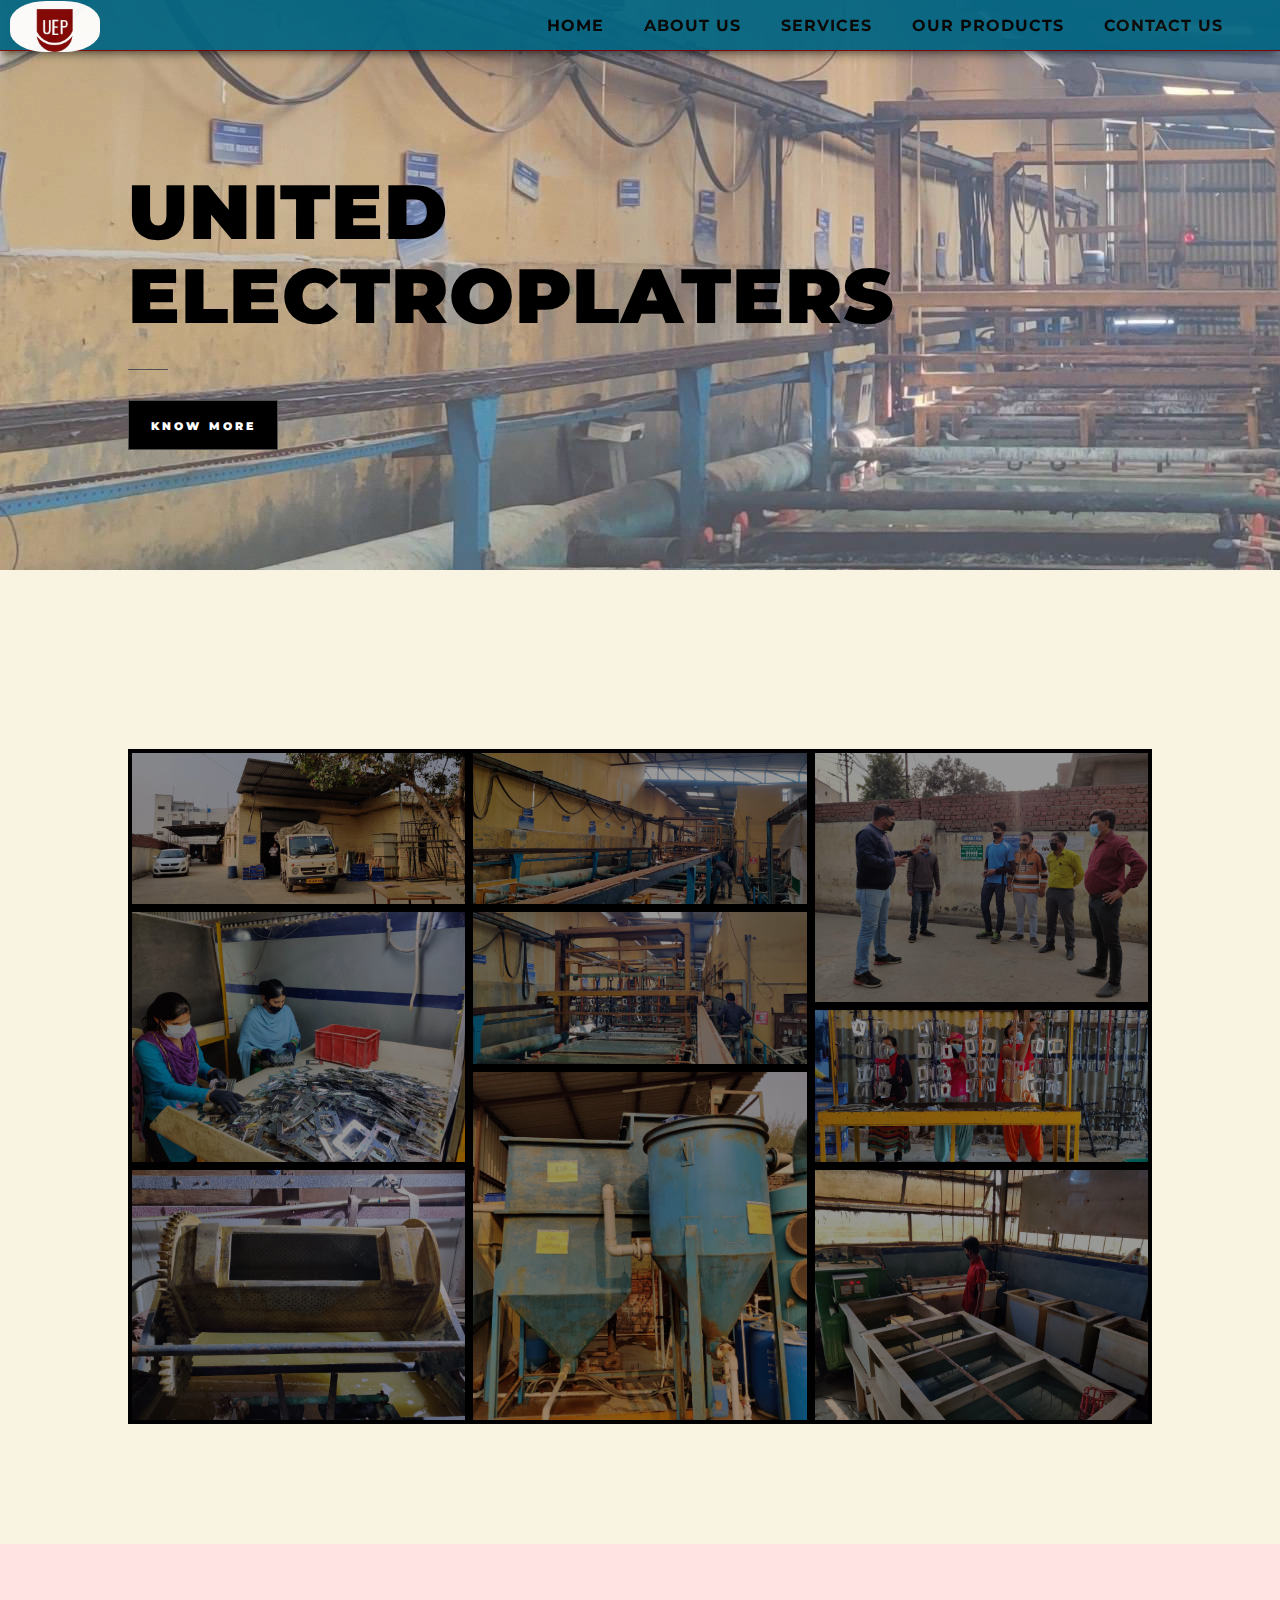
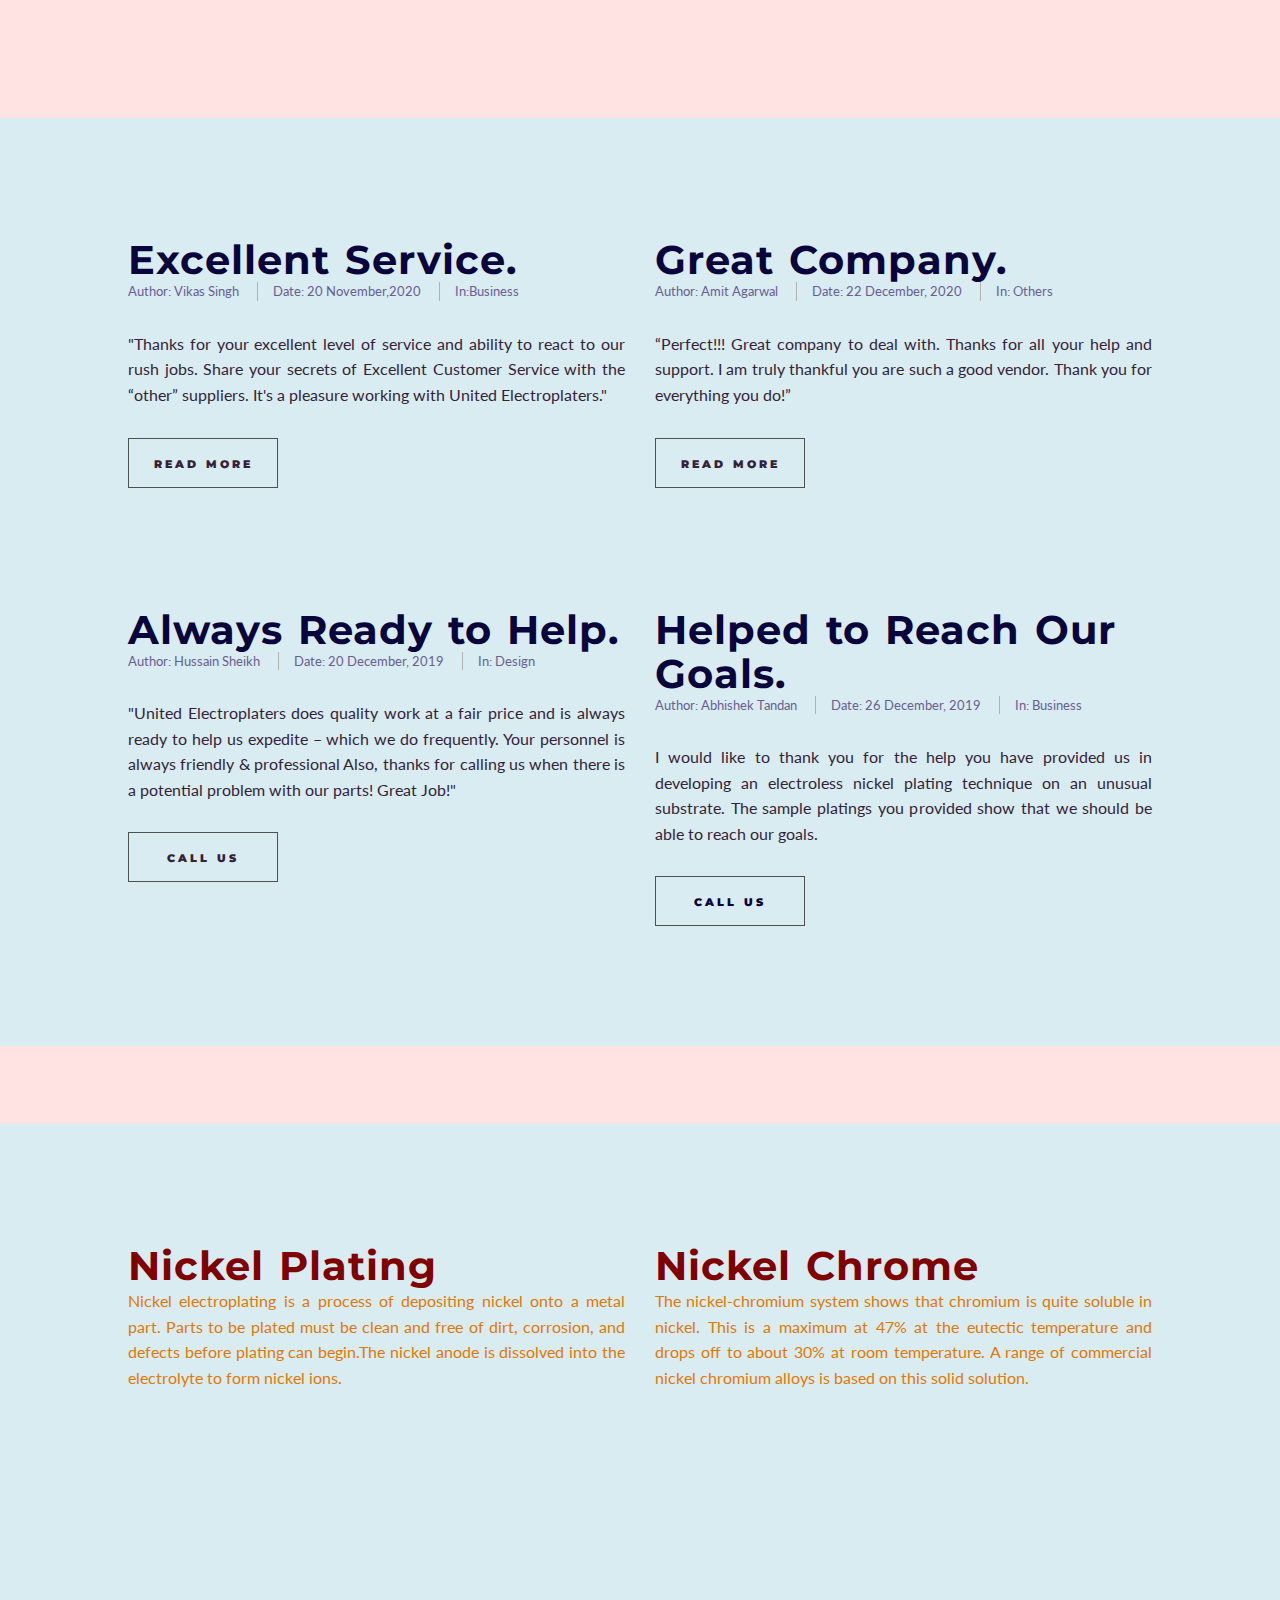
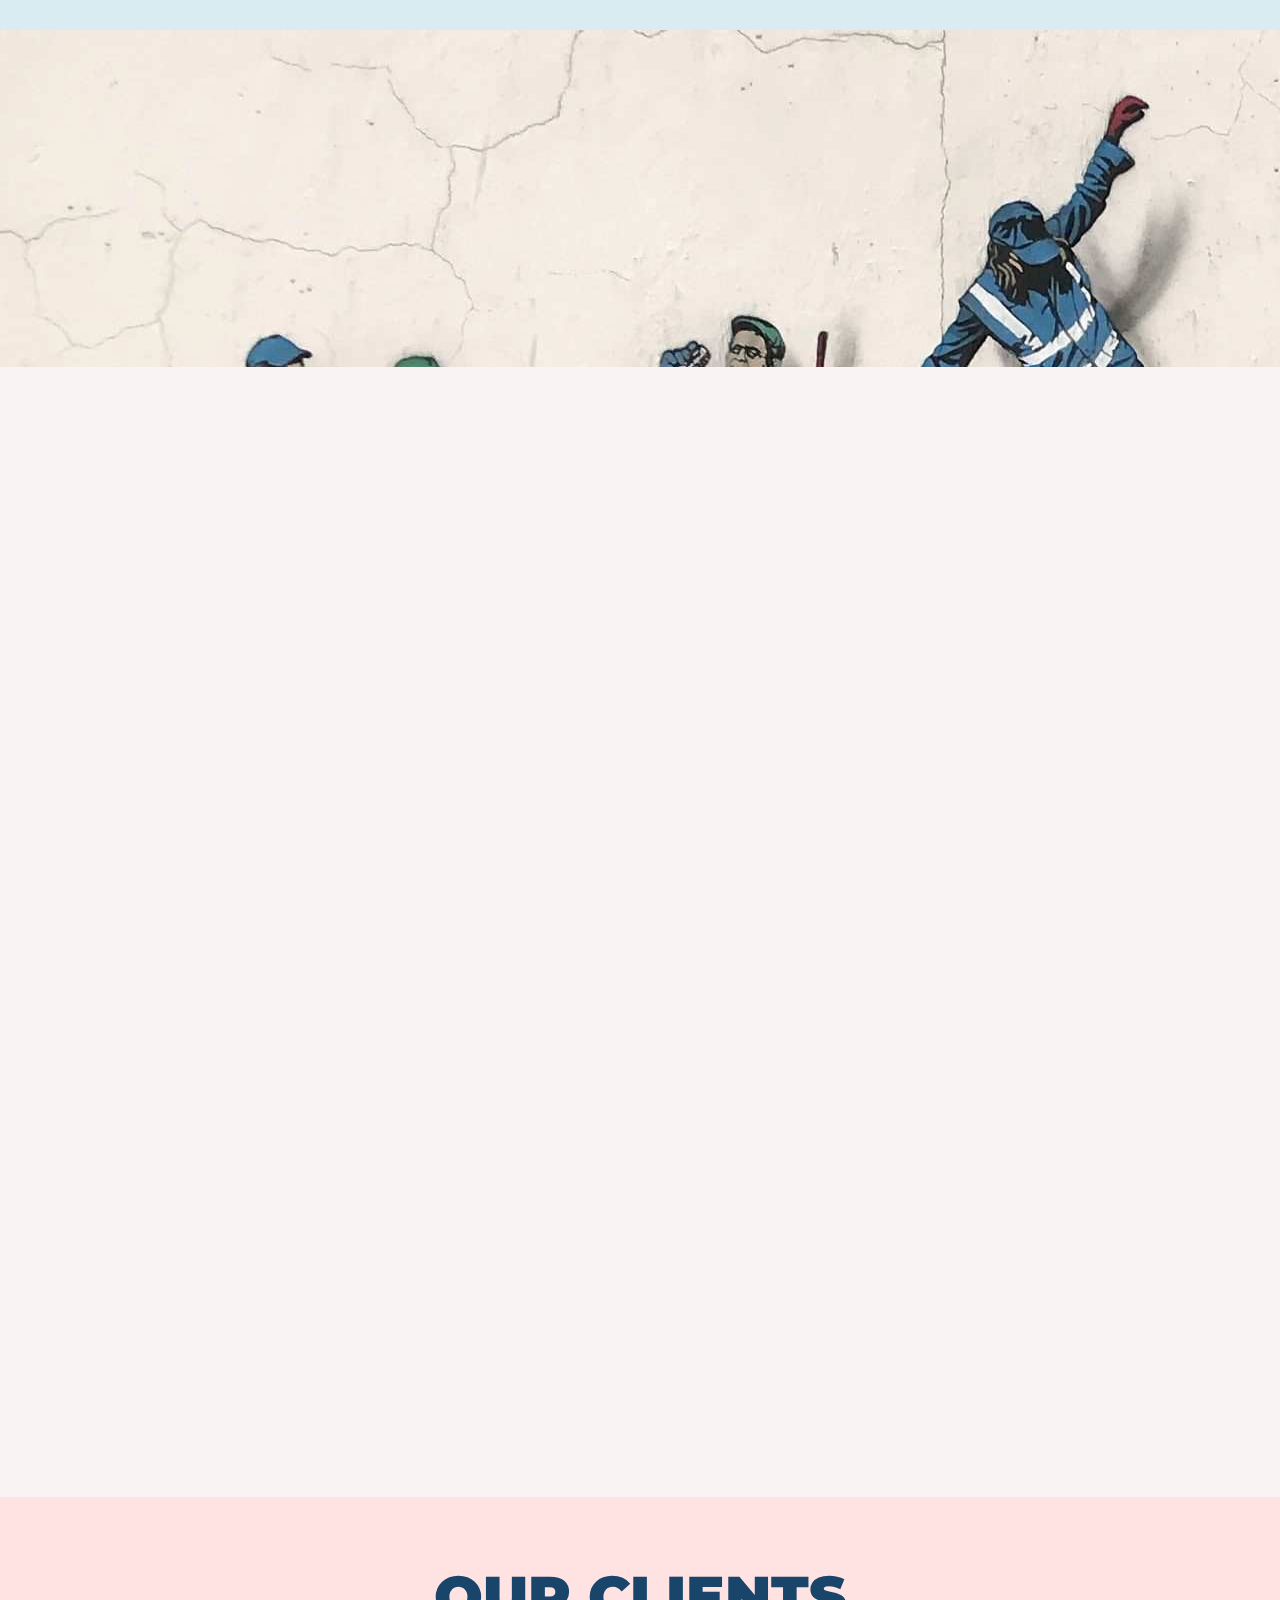
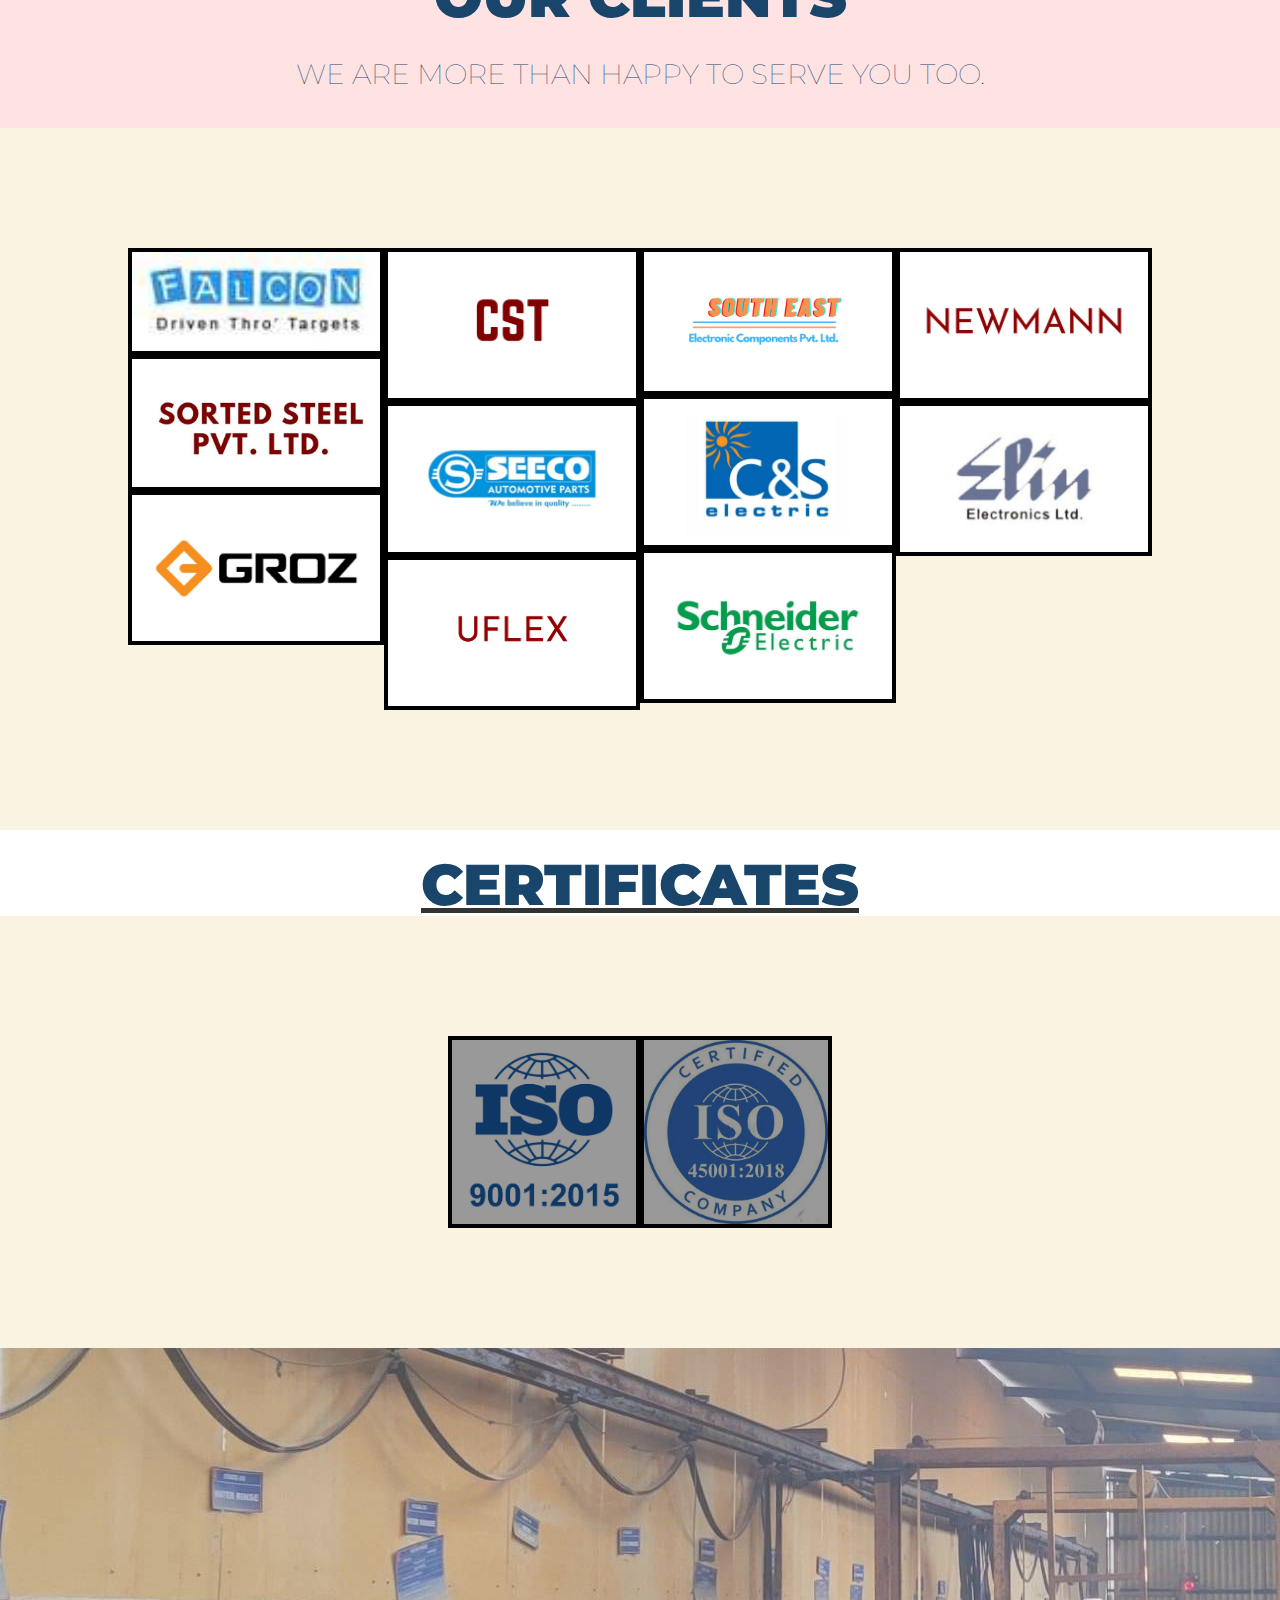
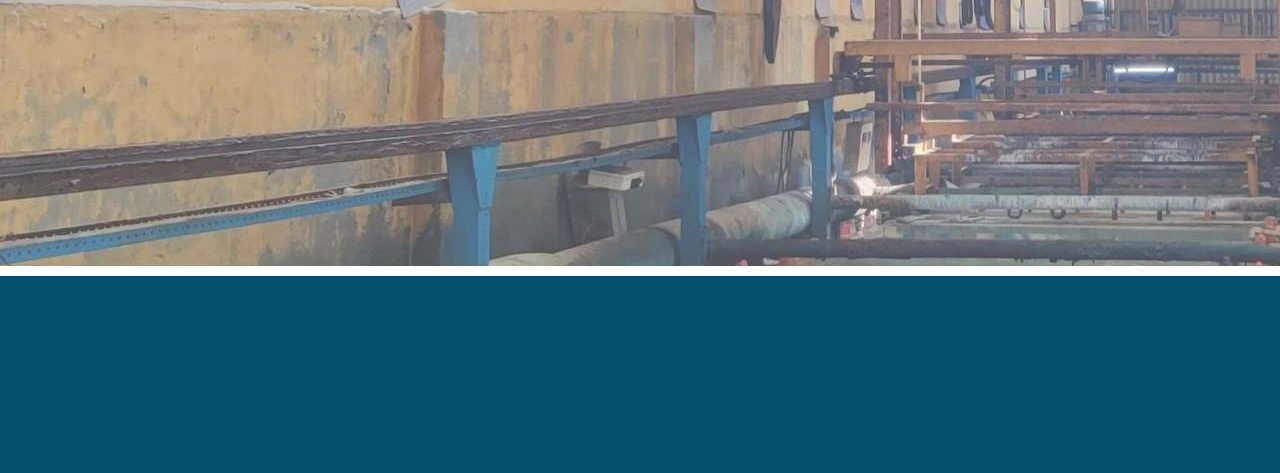
==== commit dfedd690: "Add files via upload" ====
--- a/index.html
+++ b/index.html
@@ -252,7 +252,7 @@
 
                         <li><a href="services.html">Services</a></li>
 
-
+                        <li><a href="products.html">Our products</a></li>
 
                         <!-- Dropdown -->
                         <li class="dropdown">
@@ -1751,1325 +1751,10 @@
 
             </div>
             <!-- End Portfolio -->
-            <h2 class=" f-large ultrabold uppercase" style="color:#19456b;padding:3%;">Our Products</h2>
-
-            <br>
-
-            <u><h2 class="f-medium  uppercase" style="color:#19456b">Copper Plating </h2></u>
-            <br>
-
-            <section id="section-portfolio" aria-label="section-portfolio" class="no-top no-bottom">
-                <div class="spacer-double d-none d-lg-block"></div>
-                <div class="spacer-double d-none d-lg-block"></div>
-
-
-                <!-- close gallery item -->
-
-                <!-- gallery item -->
-
-
-                <!-- close gallery item -->
-
-                <!-- gallery item -->
-
-                <!-- close gallery item -->
-
-                <!-- gallery item -->
-                <div class="col-lg-4 col-md-6 col-sm-6 sq-item">
-                    <div class="picframe wow">
-                        <div class="pf-click" data-value="project-details-image-big.html">
-                            <span class="overlay">
-											<span class="title">
-												<span></span>
-                            </span>
-                            </span>
-                            <img src="images/portfolio/pf%20(4).jpg" class="wow" alt="" />
-                        </div>
-                    </div>
-                </div>
-                <!-- close gallery item -->
-
-                <!-- gallery item -->
-                <div class="col-lg-4 col-md-6 col-sm-6 sq-item">
-                    <div class="picframe wow">
-                        <div class="pf-click" data-value="project-details-slider-big.html">
-                            <span class="overlay">
-											<span class="title">
-												<span></span>
-                            </span>
-                            </span>
-                            <img src="img/IMG_20210217_163053.jpg" class="wow" alt="" />
-                        </div>
-                    </div>
-                </div>
-                <!-- close gallery item -->
-
-                <!-- gallery item -->
-                <div class="col-lg-4 col-md-6 col-sm-6 sq-item">
-                    <div class="picframe wow">
-                        <div class="pf-click" data-value="project-details-youtube-big.html">
-                            <span class="overlay">
-											<span class="title">
-												<span></span>
-                            </span>
-                            </span>
-                            <img src="images/portfolio/pf%20(6).jpg" class="wow" alt="" />
-                        </div>
-                    </div>
-                </div>
-                <!-- close gallery item -->
-
-        </div>
-    </div>
-    </section>
-    <br>
-    <!-- section close -->
-    <u><h2 class="f-medium  uppercase" style="color:#19456b"> Nickel Plating </h2></u>
-    <br>
-
-    <div id="content" class="no-bottom no-top">
-        <div id="top"></div>
-
-        <!-- section begin -->
-        <section id="section-portfolio" aria-label="section-portfolio" class="no-top no-bottom">
-            <div class="spacer-double d-none d-lg-block"></div>
-            <div class="spacer-double d-none d-lg-block"></div>
-
-            <div class="container-fluid">
-                <div class="row no-gutters gallery-wrap sequence_pf">
-
-                    <!-- gallery item -->
-                    <div class="col-lg-4 col-md-6 col-sm-6 sq-item">
-                        <div class="picframe wow">
-                            <div class="pf-click" data-value="project-details-image.html">
-                                <span class="overlay">
-											<span class="title">
-												<span></span>
-                                </span>
-                                </span>
-                                <img src="img/IMG_20210217_132918.jpg" class="wow" alt="" />
-                            </div>
-                        </div>
-                    </div>
-                    <!-- close gallery item -->
-
-                    <!-- gallery item -->
-                    <div class="col-lg-4 col-md-6 col-sm-6 sq-item">
-                        <div class="picframe wow">
-                            <div class="pf-click" data-value="project-details-slider.html">
-                                <span class="overlay">
-											<span class="title">
-												<span></span>
-                                </span>
-                                </span>
-                                <img src="img/IMG_20210217_133230.jpg" class="wow" alt="" />
-                            </div>
-                        </div>
-                    </div>
-                    <!-- close gallery item -->
-
-                    <!-- gallery item -->
-                    <div class="col-lg-4 col-md-6 col-sm-6 sq-item wow">
-                        <div class="picframe wow">
-                            <div class="pf-click" data-value="project-details-youtube.html">
-                                <span class="overlay">
-											<span class="title">
-												<span></span>
-                                </span>
-                                </span>
-                                <img src="img/IMG_20210217_133147.jpg" class="wow" alt="" />
-                            </div>
-                        </div>
-                    </div>
-                    <!-- close gallery item -->
-
-                    <!-- gallery item -->
-                    <div class="col-lg-4 col-md-6 col-sm-6 sq-item">
-                        <div class="picframe wow">
-                            <div class="pf-click" data-value="project-details-image-big.html">
-                                <span class="overlay">
-											<span class="title">
-												<span></span>
-                                </span>
-                                </span>
-                                <img src="images/portfolio/pf%20(4).jpg" class="wow" alt="" />
-                            </div>
-                        </div>
-                    </div>
-                    <!-- close gallery item -->
-
-                    <!-- gallery item -->
-                    <div class="col-lg-4 col-md-6 col-sm-6 sq-item">
-                        <div class="picframe wow">
-                            <div class="pf-click" data-value="project-details-slider-big.html">
-                                <span class="overlay">
-											<span class="title">
-												<span></span>
-                                </span>
-                                </span>
-                                <img src="images/portfolio/pf%20(5).jpg" class="wow" alt="" />
-                            </div>
-                        </div>
-                    </div>
-                    <!-- close gallery item -->
-
-                    <!-- gallery item -->
-                    <div class="col-lg-4 col-md-6 col-sm-6 sq-item">
-                        <div class="picframe wow">
-                            <div class="pf-click" data-value="project-details-youtube-big.html">
-                                <span class="overlay">
-											<span class="title">
-												<span></span>
-                                </span>
-                                </span>
-                                <img src="images/portfolio/pf%20(6).jpg" class="wow" alt="" />
-                            </div>
-                        </div>
-                    </div>
-                    <!-- close gallery item -->
-
-                </div>
-            </div>
-        </section>
-
-        <br>
-        <!-- section close -->
-        <u><h2 class="f-medium  uppercase" style="color:#19456b"> Electroless Nickel </h2></u>
-        <br>
-
-        <section id="section-portfolio" aria-label="section-portfolio" class="no-top no-bottom">
-            <div class="spacer-double d-none d-lg-block"></div>
-            <div class="spacer-double d-none d-lg-block"></div>
-
-            <div class="container-fluid">
-                <div class="row no-gutters gallery-wrap sequence_pf">
-
-                    <!-- gallery item -->
-                    <div class="col-lg-4 col-md-6 col-sm-6 sq-item">
-                        <div class="picframe wow">
-                            <div class="pf-click" data-value="project-details-image.html">
-                                <span class="overlay">
-											<span class="title">
-												<span></span>
-                                </span>
-                                </span>
-                                <img src="img/IMG_20210217_13291.jpg" class="wow" alt="" />
-                            </div>
-                        </div>
-                    </div>
-                    <!-- close gallery item -->
-
-                    <!-- gallery item -->
-                    <div class="col-lg-4 col-md-6 col-sm-6 sq-item">
-                        <div class="picframe wow">
-                            <div class="pf-click" data-value="project-details-slider.html">
-                                <span class="overlay">
-											<span class="title">
-												<span></span>
-                                </span>
-                                </span>
-                                <img src="img/IMG_20210217_163244.jpg" class="wow" alt="" />
-                            </div>
-                        </div>
-                    </div>
-                    <!-- close gallery item -->
-
-                    <!-- gallery item -->
-                    <div class="col-lg-4 col-md-6 col-sm-6 sq-item wow">
-                        <div class="picframe wow">
-                            <div class="pf-click" data-value="project-details-youtube.html">
-                                <span class="overlay">
-											<span class="title">
-												<span></span>
-                                </span>
-                                </span>
-                                <img src="img/IMG_20210217_13314.jpg" class="wow" alt="" />
-                            </div>
-                        </div>
-                    </div>
-                    <!-- close gallery item -->
-
-                    <!-- gallery item -->
-                    <div class="col-lg-4 col-md-6 col-sm-6 sq-item">
-                        <div class="picframe wow">
-                            <div class="pf-click" data-value="project-details-image-big.html">
-                                <span class="overlay">
-											<span class="title">
-												<span></span>
-                                </span>
-                                </span>
-                                <img src="images/portfolio/pf%20(4).jpg" class="wow" alt="" />
-                            </div>
-                        </div>
-                    </div>
-                    <!-- close gallery item -->
-
-                    <!-- gallery item -->
-                    <div class="col-lg-4 col-md-6 col-sm-6 sq-item">
-                        <div class="picframe wow">
-                            <div class="pf-click" data-value="project-details-slider-big.html">
-                                <span class="overlay">
-											<span class="title">
-												<span></span>
-                                </span>
-                                </span>
-                                <img src="images/portfolio/pf%20(5).jpg" class="wow" alt="" />
-                            </div>
-                        </div>
-                    </div>
-                    <!-- close gallery item -->
-
-                    <!-- gallery item -->
-                    <div class="col-lg-4 col-md-6 col-sm-6 sq-item">
-                        <div class="picframe wow">
-                            <div class="pf-click" data-value="project-details-youtube-big.html">
-                                <span class="overlay">
-											<span class="title">
-												<span></span>
-                                </span>
-                                </span>
-                                <img src="images/portfolio/pf%20(6).jpg" class="wow" alt="" />
-                            </div>
-                        </div>
-                    </div>
-                    <!-- close gallery item -->
-
-                </div>
-            </div>
-        </section>
-
-        <br>
-        <!-- section close -->
-        <u><h2 class="f-medium  uppercase" style="color:#19456b"> Silver Plating </h2></u>
-        <br>
-
-        <section id="section-portfolio" aria-label="section-portfolio" class="no-top no-bottom">
-            <div class="spacer-double d-none d-lg-block"></div>
-            <div class="spacer-double d-none d-lg-block"></div>
-
-            <div class="container-fluid">
-                <div class="row no-gutters gallery-wrap sequence_pf">
-
-                    <!-- gallery item -->
-                    <div class="col-lg-4 col-md-6 col-sm-6 sq-item">
-                        <div class="picframe wow">
-                            <div class="pf-click" data-value="project-details-image.html">
-                                <span class="overlay">
-											<span class="title">
-												<span></span>
-                                </span>
-                                </span>
-                                <img src="img/IMG_20210217_13291.jpg" class="wow" alt="" />
-                            </div>
-                        </div>
-                    </div>
-                    <!-- close gallery item -->
-
-                    <!-- gallery item -->
-                    <div class="col-lg-4 col-md-6 col-sm-6 sq-item">
-                        <div class="picframe wow">
-                            <div class="pf-click" data-value="project-details-slider.html">
-                                <span class="overlay">
-											<span class="title">
-												<span></span>
-                                </span>
-                                </span>
-                                <img src="img/IMG_20210217_132804.jpg" class="wow" alt="" />
-                            </div>
-                        </div>
-                    </div>
-                    <!-- close gallery item -->
-
-                    <!-- gallery item -->
-                    <div class="col-lg-4 col-md-6 col-sm-6 sq-item wow">
-                        <div class="picframe wow">
-                            <div class="pf-click" data-value="project-details-youtube.html">
-                                <span class="overlay">
-											<span class="title">
-												<span></span>
-                                </span>
-                                </span>
-                                <img src="img/IMG_20210217_13314.jpg" class="wow" alt="" />
-                            </div>
-                        </div>
-                    </div>
-                    <!-- close gallery item -->
-
-                    <!-- gallery item -->
-                    <div class="col-lg-4 col-md-6 col-sm-6 sq-item">
-                        <div class="picframe wow">
-                            <div class="pf-click" data-value="project-details-image-big.html">
-                                <span class="overlay">
-											<span class="title">
-												<span></span>
-                                </span>
-                                </span>
-                                <img src="images/portfolio/pf%20(4).jpg" class="wow" alt="" />
-                            </div>
-                        </div>
-                    </div>
-                    <!-- close gallery item -->
-
-                    <!-- gallery item -->
-                    <div class="col-lg-4 col-md-6 col-sm-6 sq-item">
-                        <div class="picframe wow">
-                            <div class="pf-click" data-value="project-details-slider-big.html">
-                                <span class="overlay">
-											<span class="title">
-												<span></span>
-                                </span>
-                                </span>
-                                <img src="images/portfolio/pf%20(5).jpg" class="wow" alt="" />
-                            </div>
-                        </div>
-                    </div>
-                    <!-- close gallery item -->
-
-                    <!-- gallery item -->
-                    <div class="col-lg-4 col-md-6 col-sm-6 sq-item">
-                        <div class="picframe wow">
-                            <div class="pf-click" data-value="project-details-youtube-big.html">
-                                <span class="overlay">
-											<span class="title">
-												<span></span>
-                                </span>
-                                </span>
-                                <img src="images/portfolio/pf%20(6).jpg" class="wow" alt="" />
-                            </div>
-                        </div>
-                    </div>
-                    <!-- close gallery item -->
-
-                </div>
-            </div>
-        </section>
-
-
-        <br>
-        <!-- section close -->
-      <u>  <h2 class="f-medium  uppercase" style="color:#19456b"> Tin Plating </h2></u>
-        <br>
-
-        <section id="section-portfolio" aria-label="section-portfolio" class="no-top no-bottom">
-            <div class="spacer-double d-none d-lg-block"></div>
-            <div class="spacer-double d-none d-lg-block"></div>
-
-            <div class="container-fluid">
-                <div class="row no-gutters gallery-wrap sequence_pf">
-
-                    <!-- gallery item -->
-                    <div class="col-lg-4 col-md-6 col-sm-6 sq-item">
-                        <div class="picframe wow">
-                            <div class="pf-click" data-value="project-details-image.html">
-                                <span class="overlay">
-											<span class="title">
-												<span></span>
-                                </span>
-                                </span>
-                                <img src="img/IMG_20210217_13291.jpg" class="wow" alt="" />
-                            </div>
-                        </div>
-                    </div>
-                    <!-- close gallery item -->
-
-                    <!-- gallery item -->
-                    <div class="col-lg-4 col-md-6 col-sm-6 sq-item">
-                        <div class="picframe wow">
-                            <div class="pf-click" data-value="project-details-slider.html">
-                                <span class="overlay">
-											<span class="title">
-												<span></span>
-                                </span>
-                                </span>
-                                <img src="img/IMG_20210217_163207.jpg" class="wow" alt="" />
-                            </div>
-                        </div>
-                    </div>
-                    <!-- close gallery item -->
-
-                    <!-- gallery item -->
-                    <div class="col-lg-4 col-md-6 col-sm-6 sq-item wow">
-                        <div class="picframe wow">
-                            <div class="pf-click" data-value="project-details-youtube.html">
-                                <span class="overlay">
-											<span class="title">
-												<span></span>
-                                </span>
-                                </span>
-                                <img src="img/IMG_20210217_13314.jpg" class="wow" alt="" />
-                            </div>
-                        </div>
-                    </div>
-                    <!-- close gallery item -->
-
-                    <!-- gallery item -->
-                    <div class="col-lg-4 col-md-6 col-sm-6 sq-item">
-                        <div class="picframe wow">
-                            <div class="pf-click" data-value="project-details-image-big.html">
-                                <span class="overlay">
-											<span class="title">
-												<span></span>
-                                </span>
-                                </span>
-                                <img src="images/portfolio/pf%20(4).jpg" class="wow" alt="" />
-                            </div>
-                        </div>
-                    </div>
-                    <!-- close gallery item -->
-
-                    <!-- gallery item -->
-                    <div class="col-lg-4 col-md-6 col-sm-6 sq-item">
-                        <div class="picframe wow">
-                            <div class="pf-click" data-value="project-details-slider-big.html">
-                                <span class="overlay">
-											<span class="title">
-												<span></span>
-                                </span>
-                                </span>
-                                <img src="images/portfolio/pf%20(5).jpg" class="wow" alt="" />
-                            </div>
-                        </div>
-                    </div>
-                    <!-- close gallery item -->
-
-                    <!-- gallery item -->
-                    <div class="col-lg-4 col-md-6 col-sm-6 sq-item">
-                        <div class="picframe wow">
-                            <div class="pf-click" data-value="project-details-youtube-big.html">
-                                <span class="overlay">
-											<span class="title">
-												<span></span>
-                                </span>
-                                </span>
-                                <img src="images/portfolio/pf%20(6).jpg" class="wow" alt="" />
-                            </div>
-                        </div>
-                    </div>
-                    <!-- close gallery item -->
-
-                </div>
-            </div>
-        </section>
-        <br>
-        <!-- section close -->
-      <u><h2 class="f-medium  uppercase" style="color:#19456b"> Zinc Nickel Plating </h2></u>
-        <br>
-
-        <section id="section-portfolio" aria-label="section-portfolio" class="no-top no-bottom">
-            <div class="spacer-double d-none d-lg-block"></div>
-            <div class="spacer-double d-none d-lg-block"></div>
-
-            <div class="container-fluid">
-                <div class="row no-gutters gallery-wrap sequence_pf">
-
-                    <!-- gallery item -->
-                    <div class="col-lg-4 col-md-6 col-sm-6 sq-item">
-                        <div class="picframe wow">
-                            <div class="pf-click" data-value="project-details-image.html">
-                                <span class="overlay">
-											<span class="title">
-												<span></span>
-                                </span>
-                                </span>
-                                <img src="img/IMG_20210217_161915.jpg" class="wow" alt="" />
-                            </div>
-                        </div>
-                    </div>
-                    <!-- close gallery item -->
-
-                    <!-- gallery item -->
-                    <div class="col-lg-4 col-md-6 col-sm-6 sq-item">
-                        <div class="picframe wow">
-                            <div class="pf-click" data-value="project-details-slider.html">
-                                <span class="overlay">
-											<span class="title">
-												<span></span>
-                                </span>
-                                </span>
-                                <img src="img/IMG_20210217_161948.jpg" class="wow" alt="" />
-                            </div>
-                        </div>
-                    </div>
-                    <!-- close gallery item -->
-
-                    <!-- gallery item -->
-                    <div class="col-lg-4 col-md-6 col-sm-6 sq-item wow">
-                        <div class="picframe wow">
-                            <div class="pf-click" data-value="project-details-youtube.html">
-                                <span class="overlay">
-											<span class="title">
-												<span></span>
-                                </span>
-                                </span>
-                                <img src="img/IMG_20210217_162000.jpg" class="wow" alt="" />
-                            </div>
-                        </div>
-                    </div>
-                    <!-- close gallery item -->
-
-                    <!-- gallery item -->
-                    <div class="col-lg-4 col-md-6 col-sm-6 sq-item">
-                        <div class="picframe wow">
-                            <div class="pf-click" data-value="project-details-image-big.html">
-                                <span class="overlay">
-											<span class="title">
-												<span></span>
-                                </span>
-                                </span>
-                                <img src="img/IMG_20210217_162434.jpg" class="wow" alt="" />
-                            </div>
-                        </div>
-                    </div>
-                    <!-- close gallery item -->
-
-                    <!-- gallery item -->
-                    <div class="col-lg-4 col-md-6 col-sm-6 sq-item">
-                        <div class="picframe wow">
-                            <div class="pf-click" data-value="project-details-slider-big.html">
-                                <span class="overlay">
-											<span class="title">
-												<span></span>
-                                </span>
-                                </span>
-                                <img src="img/IMG_20210217_164247.jpg" class="wow" alt="" />
-                            </div>
-                        </div>
-                    </div>
-                    <!-- close gallery item -->
-
-                    <!-- gallery item -->
-                    <div class="col-lg-4 col-md-6 col-sm-6 sq-item">
-                        <div class="picframe wow">
-                            <div class="pf-click" data-value="project-details-youtube-big.html">
-                                <span class="overlay">
-											<span class="title">
-												<span></span>
-                                </span>
-                                </span>
-                                <img src="img/IMG_20210217_164251.jpg" class="wow" alt="" />
-                            </div>
-                        </div>
-                    </div>
-                    <!-- close gallery item -->
-
-                </div>
-            </div>
-        </section>
-        <br>
-
-        <br>
-        <!-- section close -->
-        <u><h2 class="f-medium  uppercase" style="color:#19456b"> Zinc Plating </h2></u>
-        <br>
-
-        <section id="section-portfolio" aria-label="section-portfolio" class="no-top no-bottom">
-            <div class="spacer-double d-none d-lg-block"></div>
-            <div class="spacer-double d-none d-lg-block"></div>
-
-            <div class="container-fluid">
-                <div class="row no-gutters gallery-wrap sequence_pf">
-
-                    <!-- gallery item -->
-                    <div class="col-lg-4 col-md-6 col-sm-6 sq-item">
-                        <div class="picframe wow">
-                            <div class="pf-click" data-value="project-details-image.html">
-                                <span class="overlay">
-											<span class="title">
-												<span></span>
-                                </span>
-                                </span>
-                                <img src="img/IMG_20210217_124417.jpg" class="wow" alt="" />
-                            </div>
-                        </div>
-                    </div>
-                    <!-- close gallery item -->
-
-                    <!-- gallery item -->
-                    <div class="col-lg-4 col-md-6 col-sm-6 sq-item">
-                        <div class="picframe wow">
-                            <div class="pf-click" data-value="project-details-slider.html">
-                                <span class="overlay">
-											<span class="title">
-												<span></span>
-                                </span>
-                                </span>
-                                <img src="img/IMG_20210217_124503.jpg" class="wow" alt="" />
-                            </div>
-                        </div>
-                    </div>
-                    <!-- close gallery item -->
-
-                    <!-- gallery item -->
-                    <div class="col-lg-4 col-md-6 col-sm-6 sq-item wow">
-                        <div class="picframe wow">
-                            <div class="pf-click" data-value="project-details-youtube.html">
-                                <span class="overlay">
-											<span class="title">
-												<span></span>
-                                </span>
-                                </span>
-                                <img src="img/IMG_20210217_124526.jpg" class="wow" alt="" />
-                            </div>
-                        </div>
-                    </div>
-                    <!-- close gallery item -->
-
-                    <!-- gallery item -->
-                    <div class="col-lg-4 col-md-6 col-sm-6 sq-item">
-                        <div class="picframe wow">
-                            <div class="pf-click" data-value="project-details-image-big.html">
-                                <span class="overlay">
-											<span class="title">
-												<span></span>
-                                </span>
-                                </span>
-                                <img src="img/IMG_20210217_124540.jpg" class="wow" alt="" />
-                            </div>
-                        </div>
-                    </div>
-                    <!-- close gallery item -->
-
-                    <!-- gallery item -->
-                    <div class="col-lg-4 col-md-6 col-sm-6 sq-item">
-                        <div class="picframe wow">
-                            <div class="pf-click" data-value="project-details-slider-big.html">
-                                <span class="overlay">
-											<span class="title">
-												<span></span>
-                                </span>
-                                </span>
-                                <img src="img/IMG_20210217_125109.jpg" class="wow" alt="" />
-                            </div>
-                        </div>
-                    </div>
-                    <!-- close gallery item -->
-
-                    <!-- gallery item -->
-                    <div class="col-lg-4 col-md-6 col-sm-6 sq-item">
-                        <div class="picframe wow">
-                            <div class="pf-click" data-value="project-details-youtube-big.html">
-                                <span class="overlay">
-											<span class="title">
-												<span></span>
-                                </span>
-                                </span>
-                                <img src="img/IMG_20210217_125015.jpg" class="wow" alt="" />
-                            </div>
-                        </div>
-                    </div>
-                    <!-- close gallery item -->
-
-                </div>
-            </div>
-        </section>
-        <br>
-        <section id="section-portfolio" aria-label="section-portfolio" class="no-top no-bottom">
-            <div class="spacer-double d-none d-lg-block"></div>
-            <div class="spacer-double d-none d-lg-block"></div>
-
-            <div class="container-fluid">
-                <div class="row no-gutters gallery-wrap sequence_pf">
-
-                    <!-- gallery item -->
-                    <div class="col-lg-4 col-md-6 col-sm-6 sq-item">
-                        <div class="picframe wow">
-                            <div class="pf-click" data-value="project-details-image.html">
-                                <span class="overlay">
-											<span class="title">
-												<span></span>
-                                </span>
-                                </span>
-                                <img src="img/IMG_20210217_125201.jpg" class="wow" alt="" />
-                            </div>
-                        </div>
-                    </div>
-                    <!-- close gallery item -->
-
-                    <!-- gallery item -->
-                    <div class="col-lg-4 col-md-6 col-sm-6 sq-item">
-                        <div class="picframe wow">
-                            <div class="pf-click" data-value="project-details-slider.html">
-                                <span class="overlay">
-											<span class="title">
-												<span></span>
-                                </span>
-                                </span>
-                                <img src="img/IMG_20210217_125407.jpg" class="wow" alt="" />
-                            </div>
-                        </div>
-                    </div>
-                    <!-- close gallery item -->
-
-                    <!-- gallery item -->
-                    <div class="col-lg-4 col-md-6 col-sm-6 sq-item wow">
-                        <div class="picframe wow">
-                            <div class="pf-click" data-value="project-details-youtube.html">
-                                <span class="overlay">
-											<span class="title">
-												<span></span>
-                                </span>
-                                </span>
-                                <img src="img/IMG_20210217_125707.jpg" class="wow" alt="" />
-                            </div>
-                        </div>
-                    </div>
-                    <!-- close gallery item -->
-
-                    <!-- gallery item -->
-                    <div class="col-lg-4 col-md-6 col-sm-6 sq-item">
-                        <div class="picframe wow">
-                            <div class="pf-click" data-value="project-details-image-big.html">
-                                <span class="overlay">
-											<span class="title">
-												<span></span>
-                                </span>
-                                </span>
-                                <img src="img/IMG_20210217_130153.jpg" class="wow" alt="" />
-                            </div>
-                        </div>
-                    </div>
-                    <!-- close gallery item -->
-
-                    <!-- gallery item -->
-                    <div class="col-lg-4 col-md-6 col-sm-6 sq-item">
-                        <div class="picframe wow">
-                            <div class="pf-click" data-value="project-details-slider-big.html">
-                                <span class="overlay">
-											<span class="title">
-												<span></span>
-                                </span>
-                                </span>
-                                <img src="img/IMG_20210217_130238.jpg" class="wow" alt="" />
-                            </div>
-                        </div>
-                    </div>
-                    <!-- close gallery item -->
-
-                    <!-- gallery item -->
-                    <div class="col-lg-4 col-md-6 col-sm-6 sq-item">
-                        <div class="picframe wow">
-                            <div class="pf-click" data-value="project-details-youtube-big.html">
-                                <span class="overlay">
-											<span class="title">
-												<span></span>
-                                </span>
-                                </span>
-                                <img src="img/IMG_20210217_130314.jpg" class="wow" alt="" />
-                            </div>
-                        </div>
-                    </div>
-                    <!-- close gallery item -->
-
-                </div>
-            </div>
-        </section>
-        <br>
-        <section id="section-portfolio" aria-label="section-portfolio" class="no-top no-bottom">
-            <div class="spacer-double d-none d-lg-block"></div>
-            <div class="spacer-double d-none d-lg-block"></div>
-
-            <div class="container-fluid">
-                <div class="row no-gutters gallery-wrap sequence_pf">
-
-                    <!-- gallery item -->
-                    <div class="col-lg-4 col-md-6 col-sm-6 sq-item">
-                        <div class="picframe wow">
-                            <div class="pf-click" data-value="project-details-image.html">
-                                <span class="overlay">
-											<span class="title">
-												<span></span>
-                                </span>
-                                </span>
-                                <img src="img/IMG_20210217_130321.jpg" class="wow" alt="" />
-                            </div>
-                        </div>
-                    </div>
-                    <!-- close gallery item -->
-
-                    <!-- gallery item -->
-                    <div class="col-lg-4 col-md-6 col-sm-6 sq-item">
-                        <div class="picframe wow">
-                            <div class="pf-click" data-value="project-details-slider.html">
-                                <span class="overlay">
-											<span class="title">
-												<span></span>
-                                </span>
-                                </span>
-                                <img src="img/IMG_20210217_130428.jpg" class="wow" alt="" />
-                            </div>
-                        </div>
-                    </div>
-                    <!-- close gallery item -->
-
-                    <!-- gallery item -->
-                    <div class="col-lg-4 col-md-6 col-sm-6 sq-item wow">
-                        <div class="picframe wow">
-                            <div class="pf-click" data-value="project-details-youtube.html">
-                                <span class="overlay">
-											<span class="title">
-												<span></span>
-                                </span>
-                                </span>
-                                <img src="img/IMG_20210217_130432.jpg" class="wow" alt="" />
-                            </div>
-                        </div>
-                    </div>
-                    <!-- close gallery item -->
-
-                    <!-- gallery item -->
-                    <div class="col-lg-4 col-md-6 col-sm-6 sq-item">
-                        <div class="picframe wow">
-                            <div class="pf-click" data-value="project-details-image-big.html">
-                                <span class="overlay">
-											<span class="title">
-												<span></span>
-                                </span>
-                                </span>
-                                <img src="img/IMG_20210217_130529.jpg" class="wow" alt="" />
-                            </div>
-                        </div>
-                    </div>
-                    <!-- close gallery item -->
-
-                    <!-- gallery item -->
-                    <div class="col-lg-4 col-md-6 col-sm-6 sq-item">
-                        <div class="picframe wow">
-                            <div class="pf-click" data-value="project-details-slider-big.html">
-                                <span class="overlay">
-											<span class="title">
-												<span></span>
-                                </span>
-                                </span>
-                                <img src="img/IMG_20210217_130621.jpg" class="wow" alt="" />
-                            </div>
-                        </div>
-                    </div>
-                    <!-- close gallery item -->
-
-                    <!-- gallery item -->
-                    <div class="col-lg-4 col-md-6 col-sm-6 sq-item">
-                        <div class="picframe wow">
-                            <div class="pf-click" data-value="project-details-youtube-big.html">
-                                <span class="overlay">
-											<span class="title">
-												<span></span>
-                                </span>
-                                </span>
-                                <img src="img/IMG_20210217_130732.jpg" class="wow" alt="" />
-                            </div>
-                        </div>
-                    </div>
-                    <!-- close gallery item -->
-
-                </div>
-            </div>
-        </section>
-        <br>
-        <br>
-        <section id="section-portfolio" aria-label="section-portfolio" class="no-top no-bottom">
-            <div class="spacer-double d-none d-lg-block"></div>
-            <div class="spacer-double d-none d-lg-block"></div>
-
-            <div class="container-fluid">
-                <div class="row no-gutters gallery-wrap sequence_pf">
-
-                    <!-- gallery item -->
-                    <div class="col-lg-4 col-md-6 col-sm-6 sq-item">
-                        <div class="picframe wow">
-                            <div class="pf-click" data-value="project-details-image.html">
-                                <span class="overlay">
-											<span class="title">
-												<span></span>
-                                </span>
-                                </span>
-                                <img src="img/IMG_20210217_131417.jpg" class="wow" alt="" />
-                            </div>
-                        </div>
-                    </div>
-                    <!-- close gallery item -->
-
-                    <!-- gallery item -->
-                    <div class="col-lg-4 col-md-6 col-sm-6 sq-item">
-                        <div class="picframe wow">
-                            <div class="pf-click" data-value="project-details-slider.html">
-                                <span class="overlay">
-											<span class="title">
-												<span></span>
-                                </span>
-                                </span>
-                                <img src="img/IMG_20210217_131705.jpg" class="wow" alt="" />
-                            </div>
-                        </div>
-                    </div>
-                    <!-- close gallery item -->
-
-                    <!-- gallery item -->
-                    <div class="col-lg-4 col-md-6 col-sm-6 sq-item wow">
-                        <div class="picframe wow">
-                            <div class="pf-click" data-value="project-details-youtube.html">
-                                <span class="overlay">
-											<span class="title">
-												<span></span>
-                                </span>
-                                </span>
-                                <img src="img/IMG_20210217_131750.jpg" class="wow" alt="" />
-                            </div>
-                        </div>
-                    </div>
-                    <!-- close gallery item -->
-
-                    <!-- gallery item -->
-                    <div class="col-lg-4 col-md-6 col-sm-6 sq-item">
-                        <div class="picframe wow">
-                            <div class="pf-click" data-value="project-details-image-big.html">
-                                <span class="overlay">
-											<span class="title">
-												<span></span>
-                                </span>
-                                </span>
-                                <img src="img/IMG_20210217_131945.jpg" class="wow" alt="" />
-                            </div>
-                        </div>
-                    </div>
-                    <!-- close gallery item -->
-
-                    <!-- gallery item -->
-                    <div class="col-lg-4 col-md-6 col-sm-6 sq-item">
-                        <div class="picframe wow">
-                            <div class="pf-click" data-value="project-details-slider-big.html">
-                                <span class="overlay">
-											<span class="title">
-												<span></span>
-                                </span>
-                                </span>
-                                <img src="img/IMG_20210217_132025.jpg" class="wow" alt="" />
-                            </div>
-                        </div>
-                    </div>
-                    <!-- close gallery item -->
-
-                    <!-- gallery item -->
-                    <div class="col-lg-4 col-md-6 col-sm-6 sq-item">
-                        <div class="picframe wow">
-                            <div class="pf-click" data-value="project-details-youtube-big.html">
-                                <span class="overlay">
-											<span class="title">
-												<span></span>
-                                </span>
-                                </span>
-                                <img src="img/IMG_20210217_132125.jpg" class="wow" alt="" />
-                            </div>
-                        </div>
-                    </div>
-                    <!-- close gallery item -->
-
-                </div>
-            </div>
-        </section>
-        <br>
-        <section id="section-portfolio" aria-label="section-portfolio" class="no-top no-bottom">
-            <div class="spacer-double d-none d-lg-block"></div>
-            <div class="spacer-double d-none d-lg-block"></div>
-
-            <div class="container-fluid">
-                <div class="row no-gutters gallery-wrap sequence_pf">
-
-                    <!-- gallery item -->
-                    <div class="col-lg-4 col-md-6 col-sm-6 sq-item">
-                        <div class="picframe wow">
-                            <div class="pf-click" data-value="project-details-image.html">
-                                <span class="overlay">
-											<span class="title">
-												<span></span>
-                                </span>
-                                </span>
-                                <img src="img/IMG_20210217_132434.jpg" class="wow" alt="" />
-                            </div>
-                        </div>
-                    </div>
-                    <!-- close gallery item -->
-
-                    <!-- gallery item -->
-                    <div class="col-lg-4 col-md-6 col-sm-6 sq-item">
-                        <div class="picframe wow">
-                            <div class="pf-click" data-value="project-details-slider.html">
-                                <span class="overlay">
-											<span class="title">
-												<span></span>
-                                </span>
-                                </span>
-                                <img src="img/IMG_20210217_130910.jpg" class="wow" alt="" />
-                            </div>
-                        </div>
-                    </div>
-                    <!-- close gallery item -->
-
-                    <!-- gallery item -->
-                    <div class="col-lg-4 col-md-6 col-sm-6 sq-item wow">
-                        <div class="picframe wow">
-                            <div class="pf-click" data-value="project-details-youtube.html">
-                                <span class="overlay">
-											<span class="title">
-												<span></span>
-                                </span>
-                                </span>
-                                <img src="img/IMG_20210217_130947.jpg" class="wow" alt="" />
-                            </div>
-                        </div>
-                    </div>
-                    <!-- close gallery item -->
-
-                    <!-- gallery item -->
-                    <div class="col-lg-4 col-md-6 col-sm-6 sq-item">
-                        <div class="picframe wow">
-                            <div class="pf-click" data-value="project-details-image-big.html">
-                                <span class="overlay">
-											<span class="title">
-												<span></span>
-                                </span>
-                                </span>
-                                <img src="img/IMG_20210217_131126.jpg" class="wow" alt="" />
-                            </div>
-                        </div>
-                    </div>
-                    <!-- close gallery item -->
-
-                    <!-- gallery item -->
-                    <div class="col-lg-4 col-md-6 col-sm-6 sq-item">
-                        <div class="picframe wow">
-                            <div class="pf-click" data-value="project-details-slider-big.html">
-                                <span class="overlay">
-											<span class="title">
-												<span></span>
-                                </span>
-                                </span>
-                                <img src="img/IMG_20210217_131151.jpg" class="wow" alt="" />
-                            </div>
-                        </div>
-                    </div>
-                    <!-- close gallery item -->
-
-                    <!-- gallery item -->
-                    <div class="col-lg-4 col-md-6 col-sm-6 sq-item">
-                        <div class="picframe wow">
-                            <div class="pf-click" data-value="project-details-youtube-big.html">
-                                <span class="overlay">
-											<span class="title">
-												<span></span>
-                                </span>
-                                </span>
-                                <img src="img/IMG_20210217_131238.jpg" class="wow" alt="" />
-                            </div>
-                        </div>
-                    </div>
-                    <!-- close gallery item -->
-
-                </div>
-            </div>
-        </section>
-        <br>
-        <section id="section-portfolio" aria-label="section-portfolio" class="no-top no-bottom">
-            <div class="spacer-double d-none d-lg-block"></div>
-            <div class="spacer-double d-none d-lg-block"></div>
-
-            <div class="container-fluid">
-                <div class="row no-gutters gallery-wrap sequence_pf">
-
-                    <!-- gallery item -->
-                    <div class="col-lg-4 col-md-6 col-sm-6 sq-item">
-                        <div class="picframe wow">
-                            <div class="pf-click" data-value="project-details-image.html">
-                                <span class="overlay">
-											<span class="title">
-												<span></span>
-                                </span>
-                                </span>
-                                <img src="img/IMG_20210217_124717.jpg" class="wow" alt="" />
-                            </div>
-                        </div>
-                    </div>
-                    <!-- close gallery item -->
-
-                    <!-- gallery item -->
-                    <div class="col-lg-4 col-md-6 col-sm-6 sq-item">
-                        <div class="picframe wow">
-                            <div class="pf-click" data-value="project-details-slider.html">
-                                <span class="overlay">
-											<span class="title">
-												<span></span>
-                                </span>
-                                </span>
-                                <img src="img/IMG_20210217_125521.jpg" class="wow" alt="" />
-                            </div>
-                        </div>
-                    </div>
-                    <!-- close gallery item -->
-
-                    <!-- gallery item -->
-                    <div class="col-lg-4 col-md-6 col-sm-6 sq-item wow">
-                        <div class="picframe wow">
-                            <div class="pf-click" data-value="project-details-youtube.html">
-                                <span class="overlay">
-											<span class="title">
-												<span></span>
-                                </span>
-                                </span>
-                                <img src="img/IMG_20210217_125602.jpg" class="wow" alt="" />
-                            </div>
-                        </div>
-                    </div>
-                    <!-- close gallery item -->
-
-                    <!-- gallery item -->
-                    <div class="col-lg-4 col-md-6 col-sm-6 sq-item">
-                        <div class="picframe wow">
-                            <div class="pf-click" data-value="project-details-image-big.html">
-                                <span class="overlay">
-											<span class="title">
-												<span></span>
-                                </span>
-                                </span>
-                                <img src="img/IMG_20210217_125640.jpg" class="wow" alt="" />
-                            </div>
-                        </div>
-                    </div>
-                    <!-- close gallery item -->
-
-                    <!-- gallery item -->
-                    <div class="col-lg-4 col-md-6 col-sm-6 sq-item">
-                        <div class="picframe wow">
-                            <div class="pf-click" data-value="project-details-slider-big.html">
-                                <span class="overlay">
-											<span class="title">
-												<span></span>
-                                </span>
-                                </span>
-                                <img src="img/IMG_20210217_130046.jpg" class="wow" alt="" />
-                            </div>
-                        </div>
-                    </div>
-                    <!-- close gallery item -->
-
-                    <!-- gallery item -->
-                    <div class="col-lg-4 col-md-6 col-sm-6 sq-item">
-                        <div class="picframe wow">
-                            <div class="pf-click" data-value="project-details-youtube-big.html">
-                                <span class="overlay">
-											<span class="title">
-												<span></span>
-                                </span>
-                                </span>
-                                <img src="img/IMG_20210217_130349.jpg" class="wow" alt="" />
-                            </div>
-                        </div>
-                    </div>
-                    <!-- close gallery item -->
-
-                </div>
-            </div>
-        </section>
-        <br>
-        <section id="section-portfolio" aria-label="section-portfolio" class="no-top no-bottom">
-            <div class="spacer-double d-none d-lg-block"></div>
-            <div class="spacer-double d-none d-lg-block"></div>
-
-            <div class="container-fluid">
-                <div class="row no-gutters gallery-wrap sequence_pf">
-
-                    <!-- gallery item -->
-                    <div class="col-lg-4 col-md-6 col-sm-6 sq-item">
-                        <div class="picframe wow">
-                            <div class="pf-click" data-value="project-details-image.html">
-                                <span class="overlay">
-											<span class="title">
-												<span></span>
-                                </span>
-                                </span>
-                                <img src="img/IMG_20210217_130727.jpg" class="wow" alt="" />
-                            </div>
-                        </div>
-                    </div>
-                    <!-- close gallery item -->
-
-                    <!-- gallery item -->
-                    <div class="col-lg-4 col-md-6 col-sm-6 sq-item">
-                        <div class="picframe wow">
-                            <div class="pf-click" data-value="project-details-slider.html">
-                                <span class="overlay">
-											<span class="title">
-												<span></span>
-                                </span>
-                                </span>
-                                <img src="img/IMG_20210217_131932.jpg" class="wow" alt="" />
-                            </div>
-                        </div>
-                    </div>
-                    <!-- close gallery item -->
-
-                    <!-- gallery item -->
-                    <div class="col-lg-4 col-md-6 col-sm-6 sq-item wow">
-                        <div class="picframe wow">
-                            <div class="pf-click" data-value="project-details-youtube.html">
-                                <span class="overlay">
-											<span class="title">
-												<span></span>
-                                </span>
-                                </span>
-                                <img src="img/IMG_20210217_132201.jpg" class="wow" alt="" />
-                            </div>
-                        </div>
-                    </div>
-                    <!-- close gallery item -->
-
-                    <!-- gallery item -->
-                    <div class="col-lg-4 col-md-6 col-sm-6 sq-item">
-                        <div class="picframe wow">
-                            <div class="pf-click" data-value="project-details-image-big.html">
-                                <span class="overlay">
-											<span class="title">
-												<span></span>
-                                </span>
-                                </span>
-                                <img src="img/IMG_20210217_132223.jpg" class="wow" alt="" />
-                            </div>
-                        </div>
-                    </div>
-                    <!-- close gallery item -->
-
-                    <!-- gallery item -->
-                    <div class="col-lg-4 col-md-6 col-sm-6 sq-item">
-                        <div class="picframe wow">
-                            <div class="pf-click" data-value="project-details-slider-big.html">
-                                <span class="overlay">
-											<span class="title">
-												<span></span>
-                                </span>
-                                </span>
-                                <img src="img/IMG_20210217_132239.jpg" class="wow" alt="" />
-                            </div>
-                        </div>
-                    </div>
-                    <!-- close gallery item -->
-
-                    <!-- gallery item -->
-                    <div class="col-lg-4 col-md-6 col-sm-6 sq-item">
-                        <div class="picframe wow">
-                            <div class="pf-click" data-value="project-details-youtube-big.html">
-                                <span class="overlay">
-											<span class="title">
-												<span></span>
-                                </span>
-                                </span>
-                                <img src="img/IMG_20210217_132309.jpg" class="wow" alt="" />
-                            </div>
-                        </div>
-                    </div>
-                    <!-- close gallery item -->
-
-                </div>
-            </div>
-        </section>
-        <br>
+
+
+
+
 
         <br>
 
@@ -3239,7 +1924,6 @@
             <!-- Button -->
             <a href="tel:9045003361" class="button margin-auto whit" style="background-color:black; color:white">Contact Us</a>
 
-
         </div>
         <!-- End Section Content -->
 
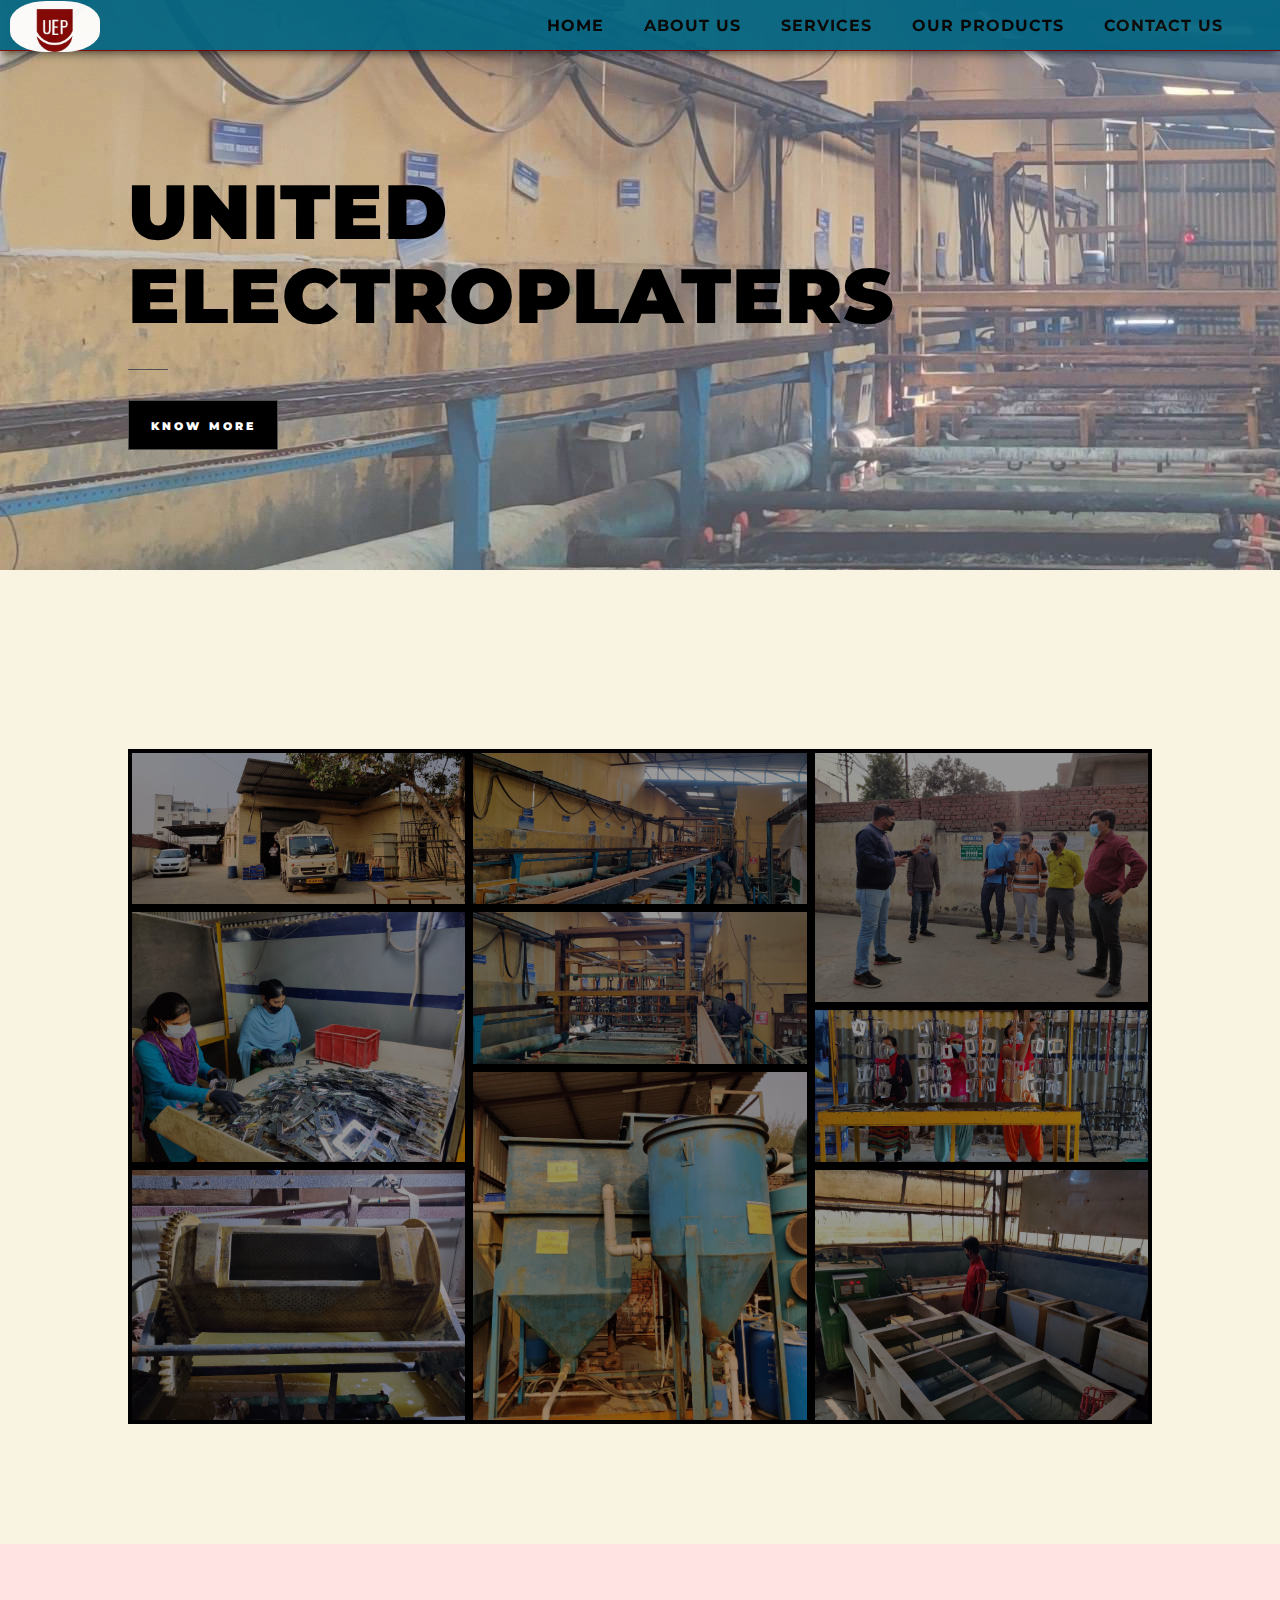
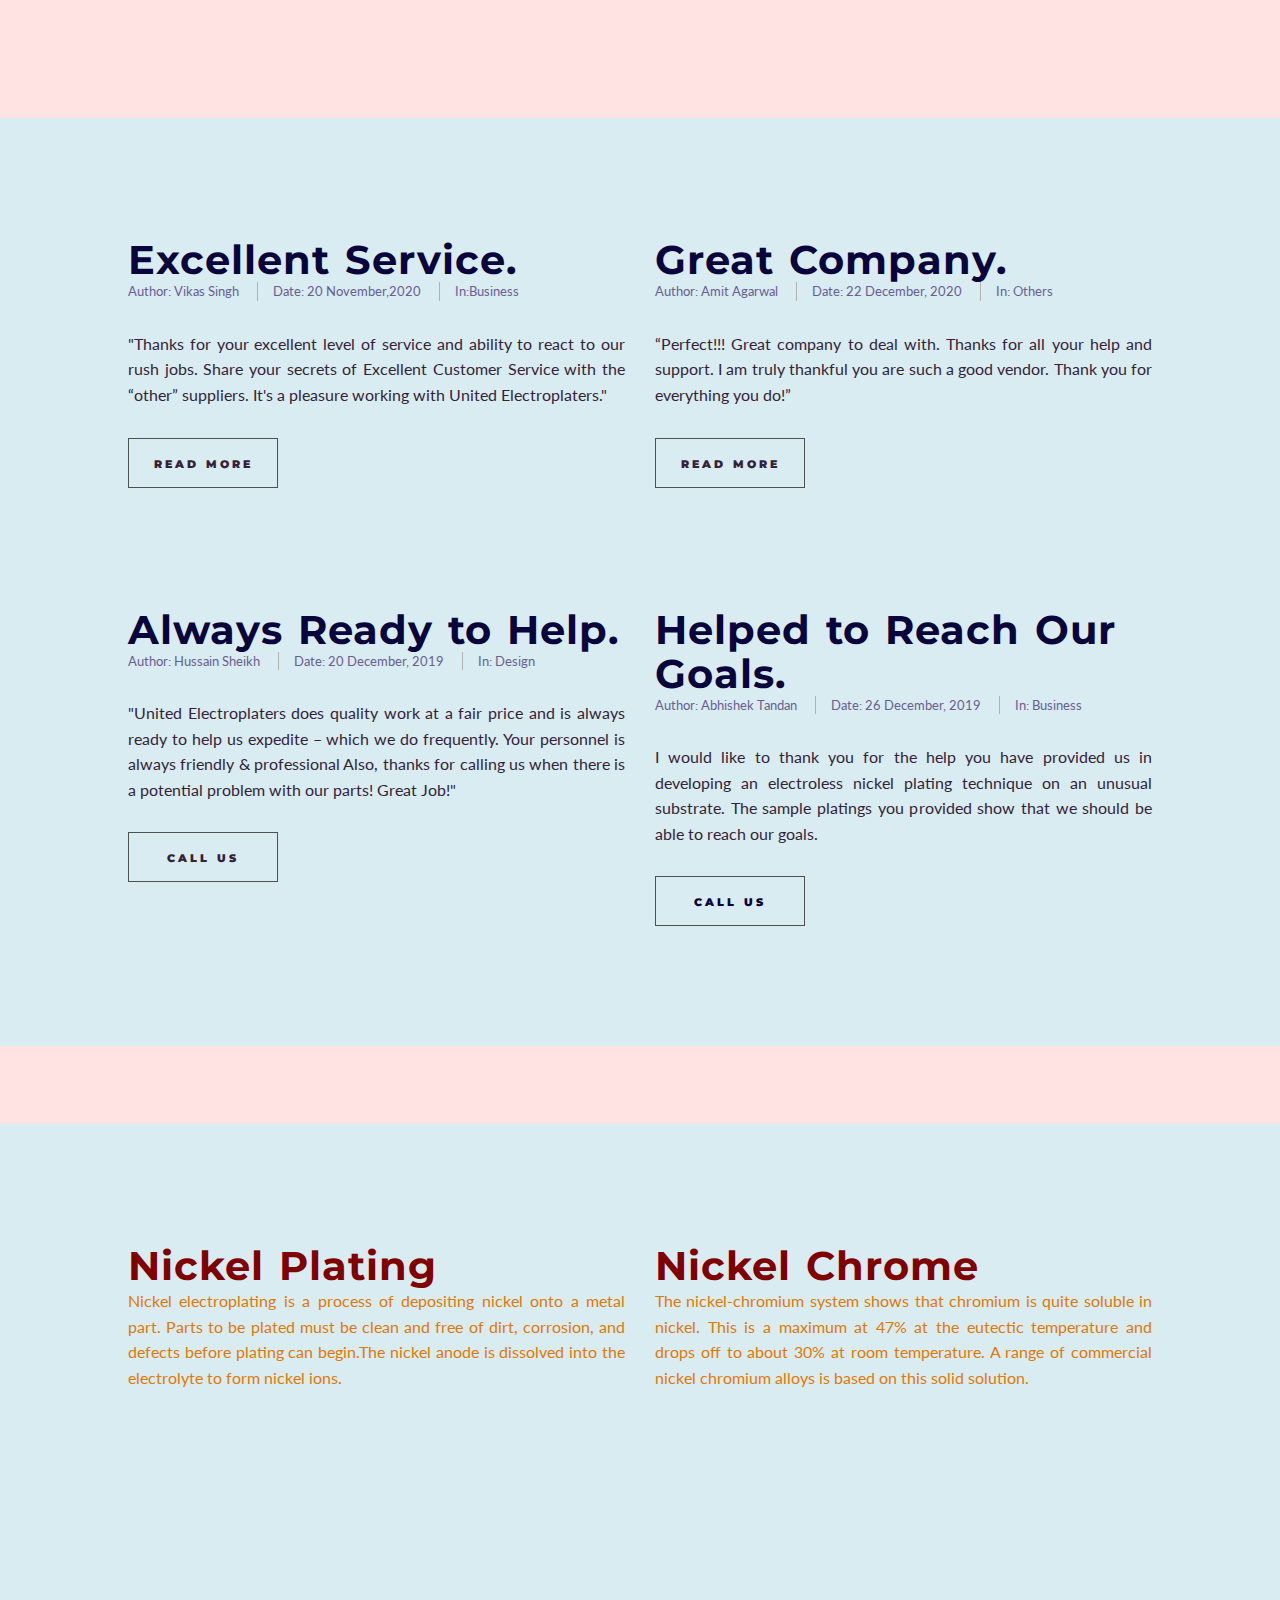
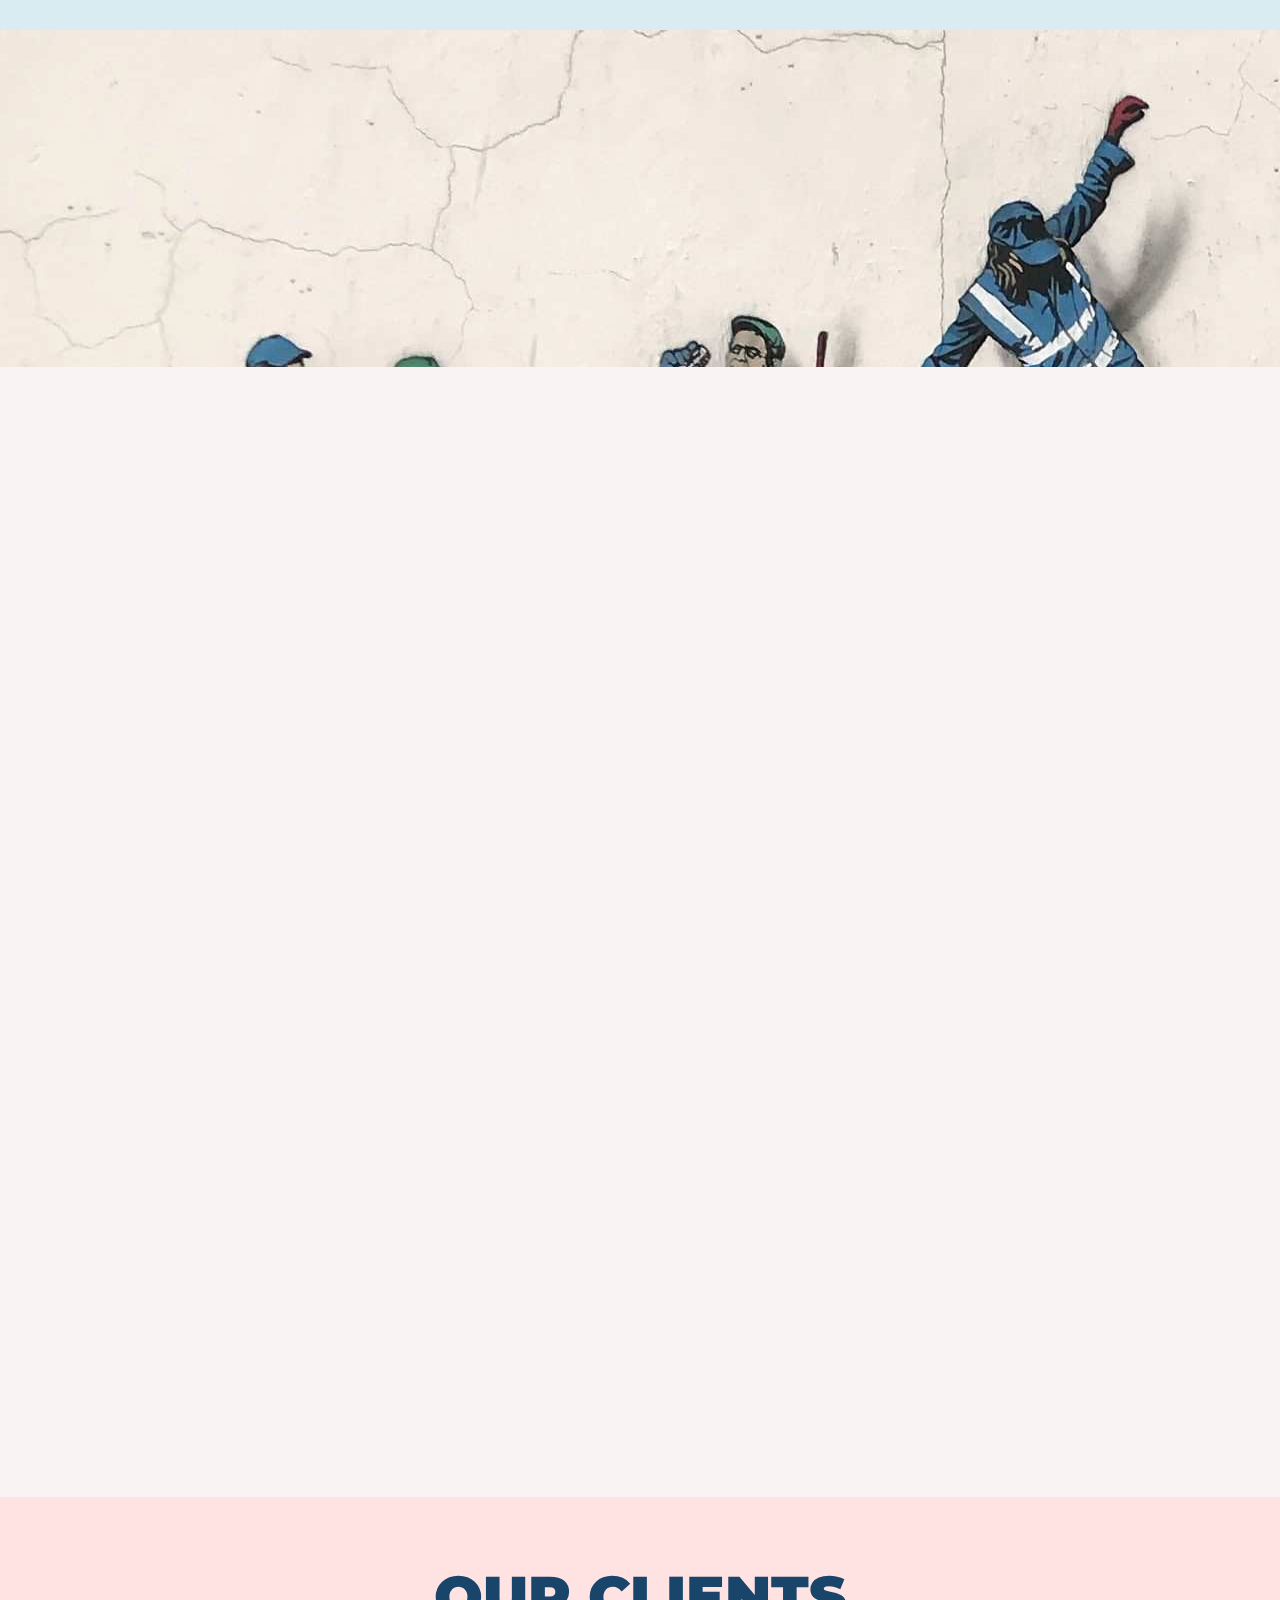
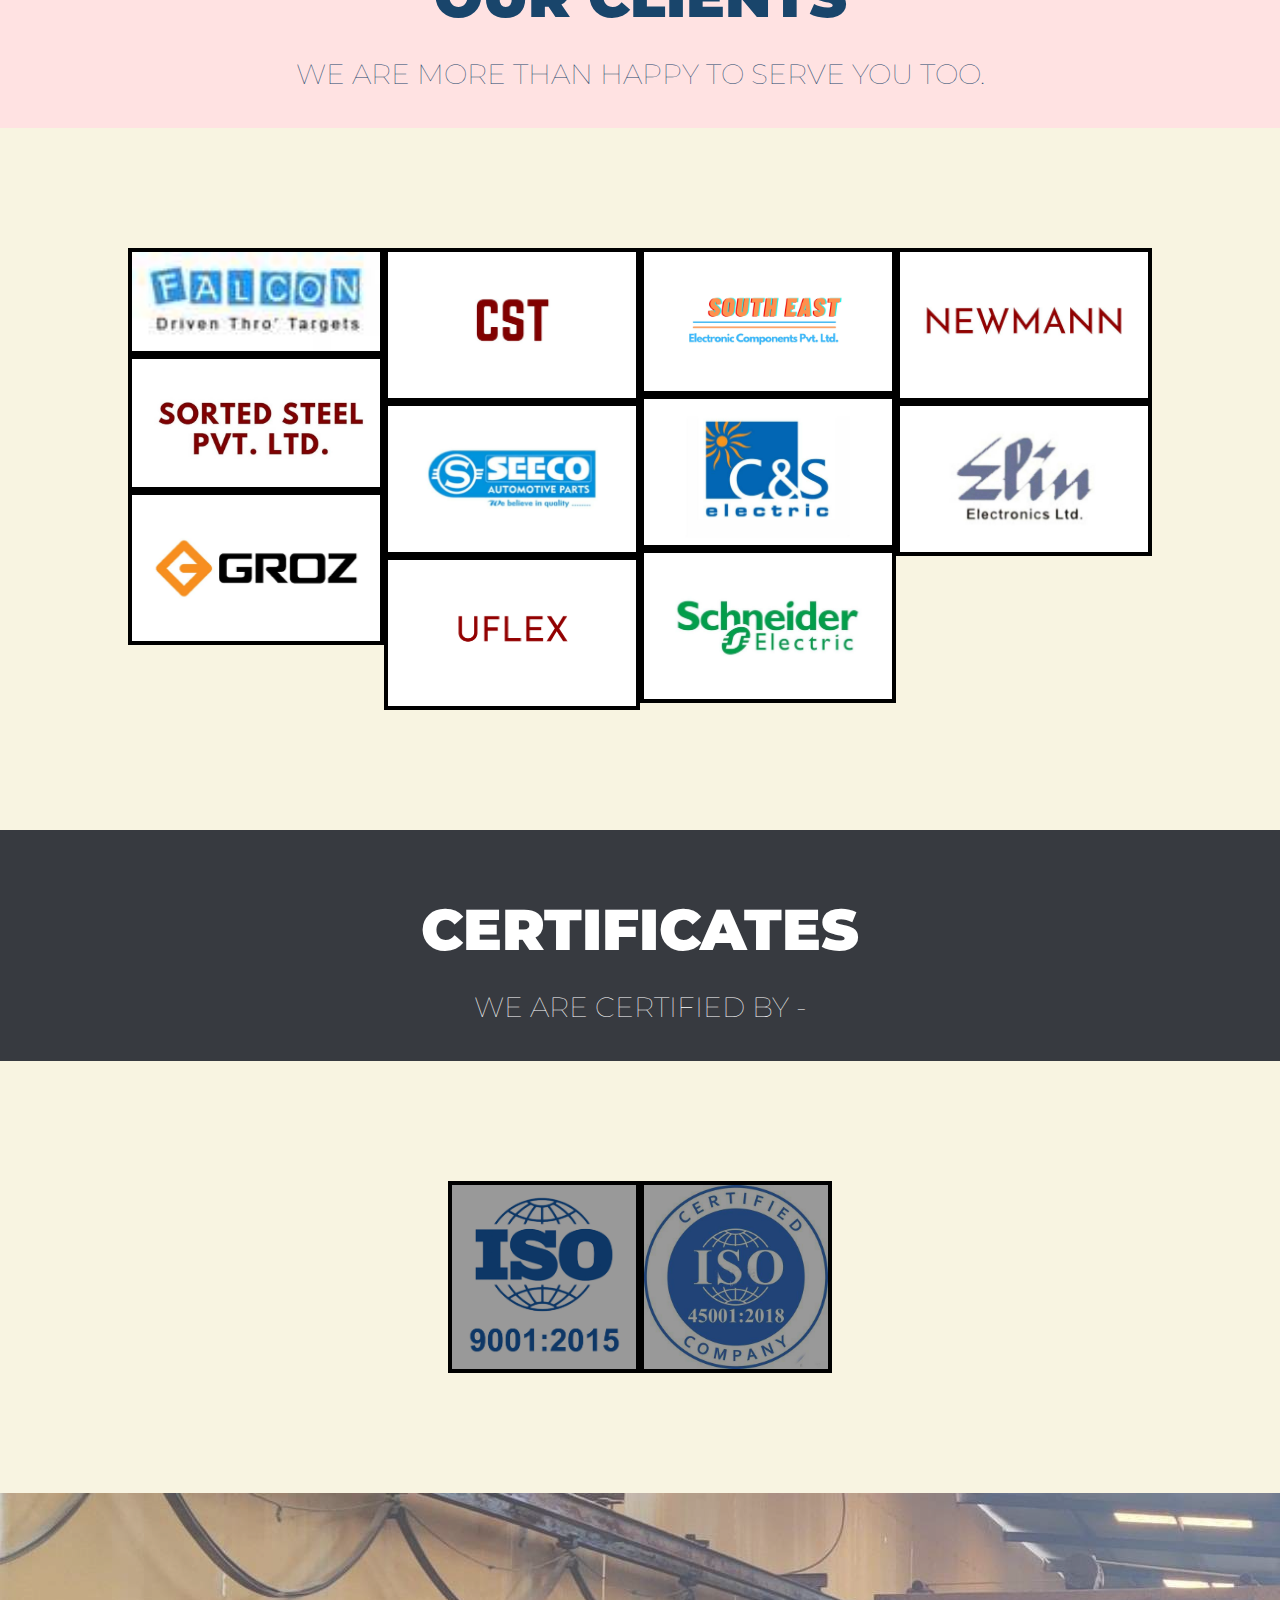
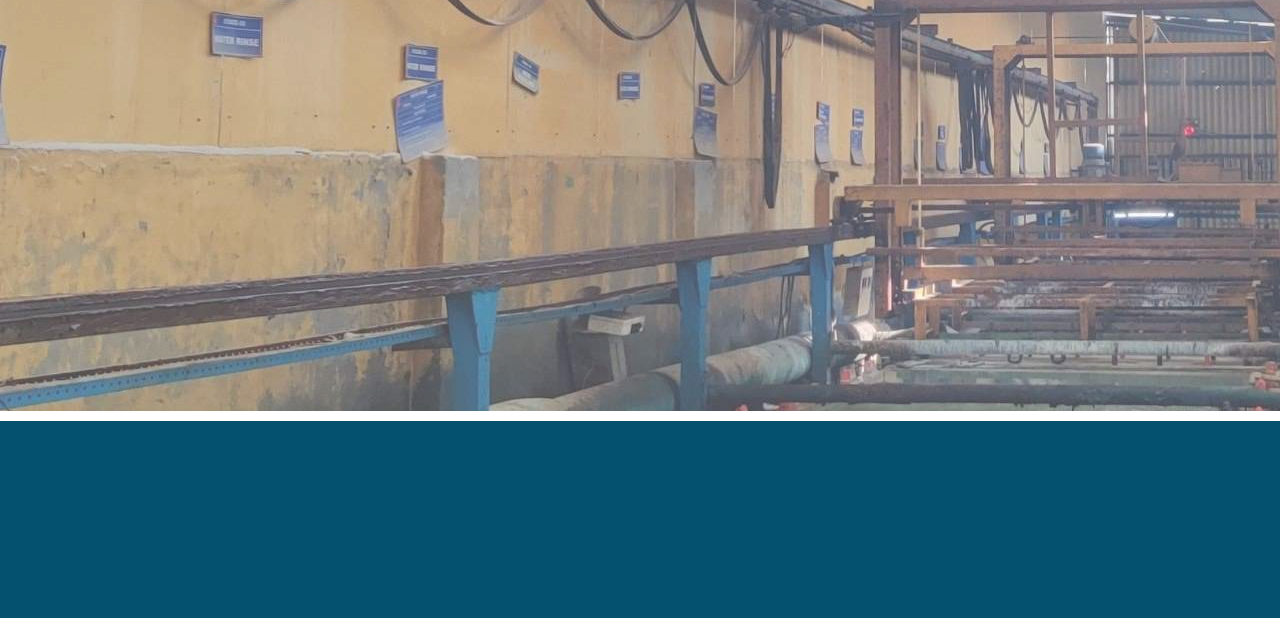
==== commit 5302ff14: "Add files via upload" ====
--- a/index.html
+++ b/index.html
@@ -1756,14 +1756,12 @@
 
 
 
-        <br>
-
-
-        <u><h2 class=" f-large ultrabold uppercase" style="color:#19456b">Certificates</h2></u>
-
-
-
-
+
+
+            <div style="background-color:#373a40;padding:3%;">
+            <h2 class=" f-large ultrabold uppercase" style="color:#fff;padding:30px">CERTIFICATES</h2>
+            <h2 class="f-medium  uppercase" style="color:#fff">We are certified by - </h2>
+            </div>
         <div id="portfolio">
 
 
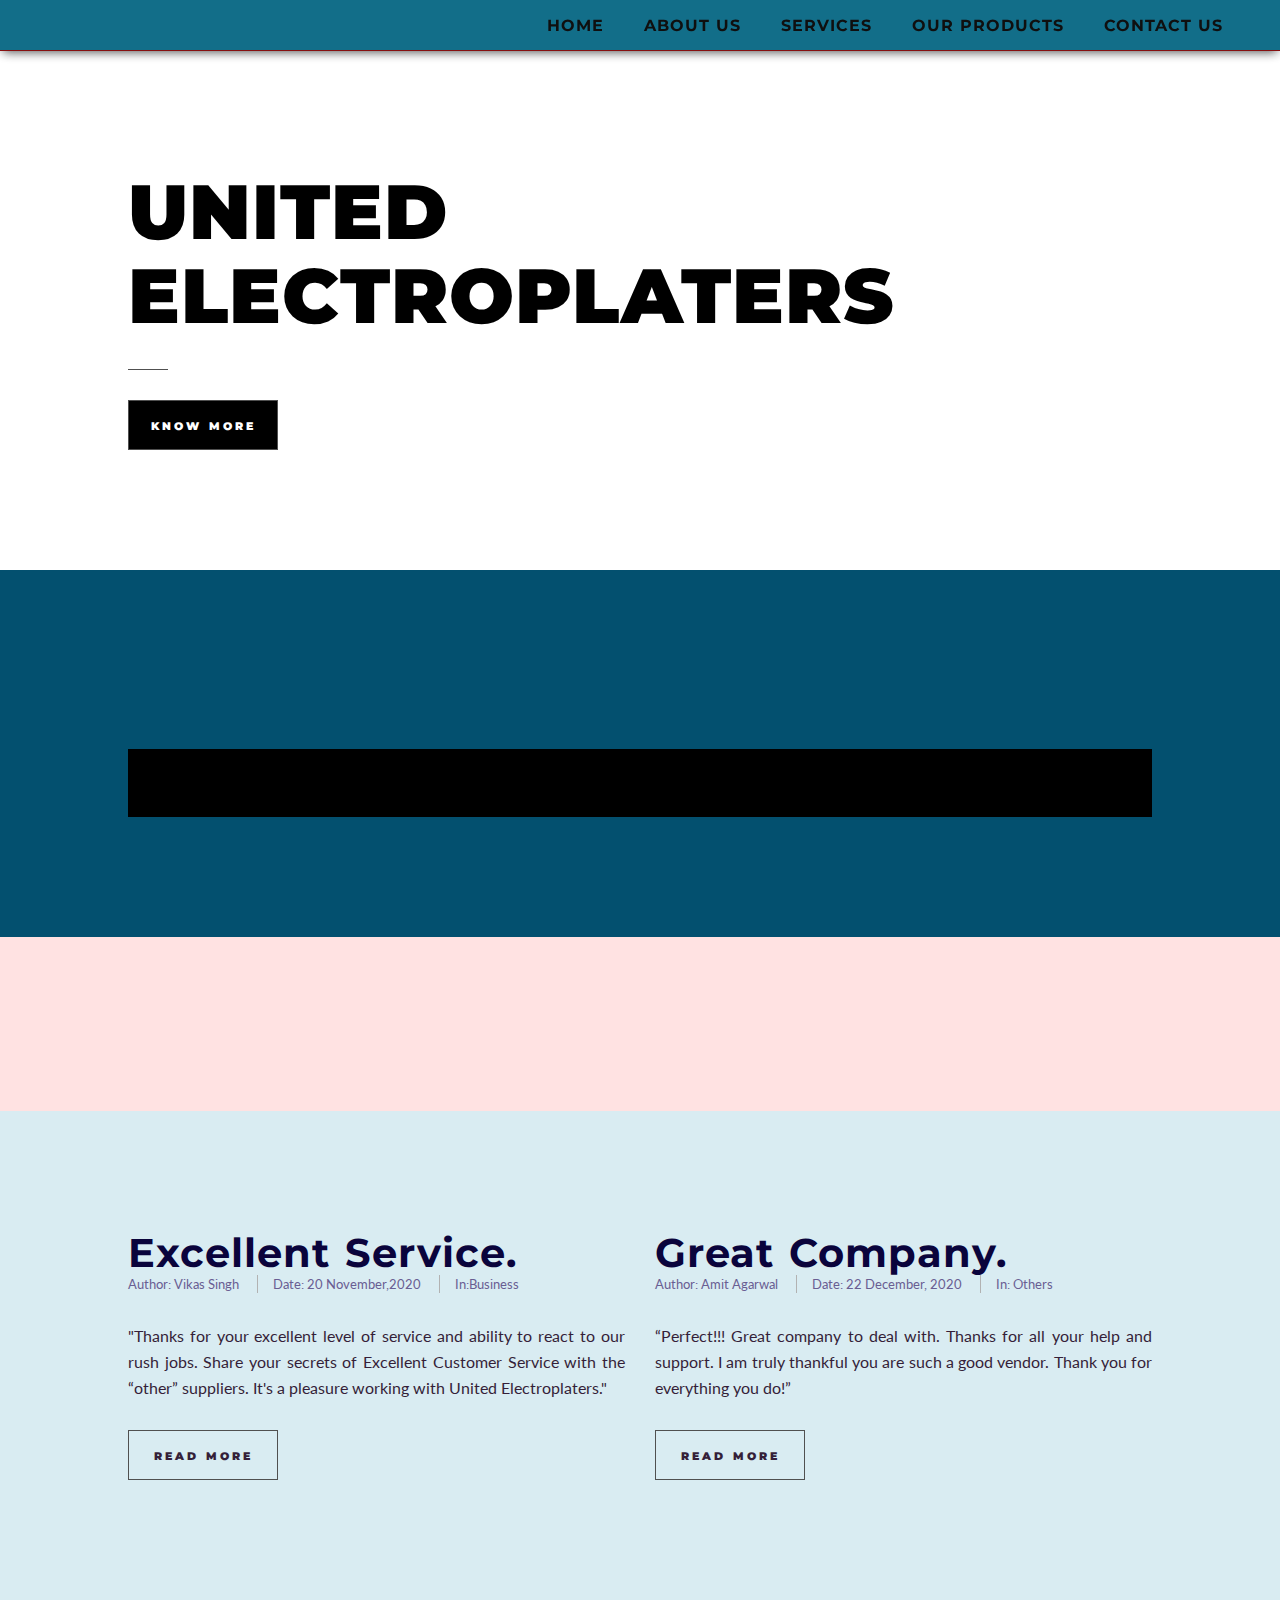
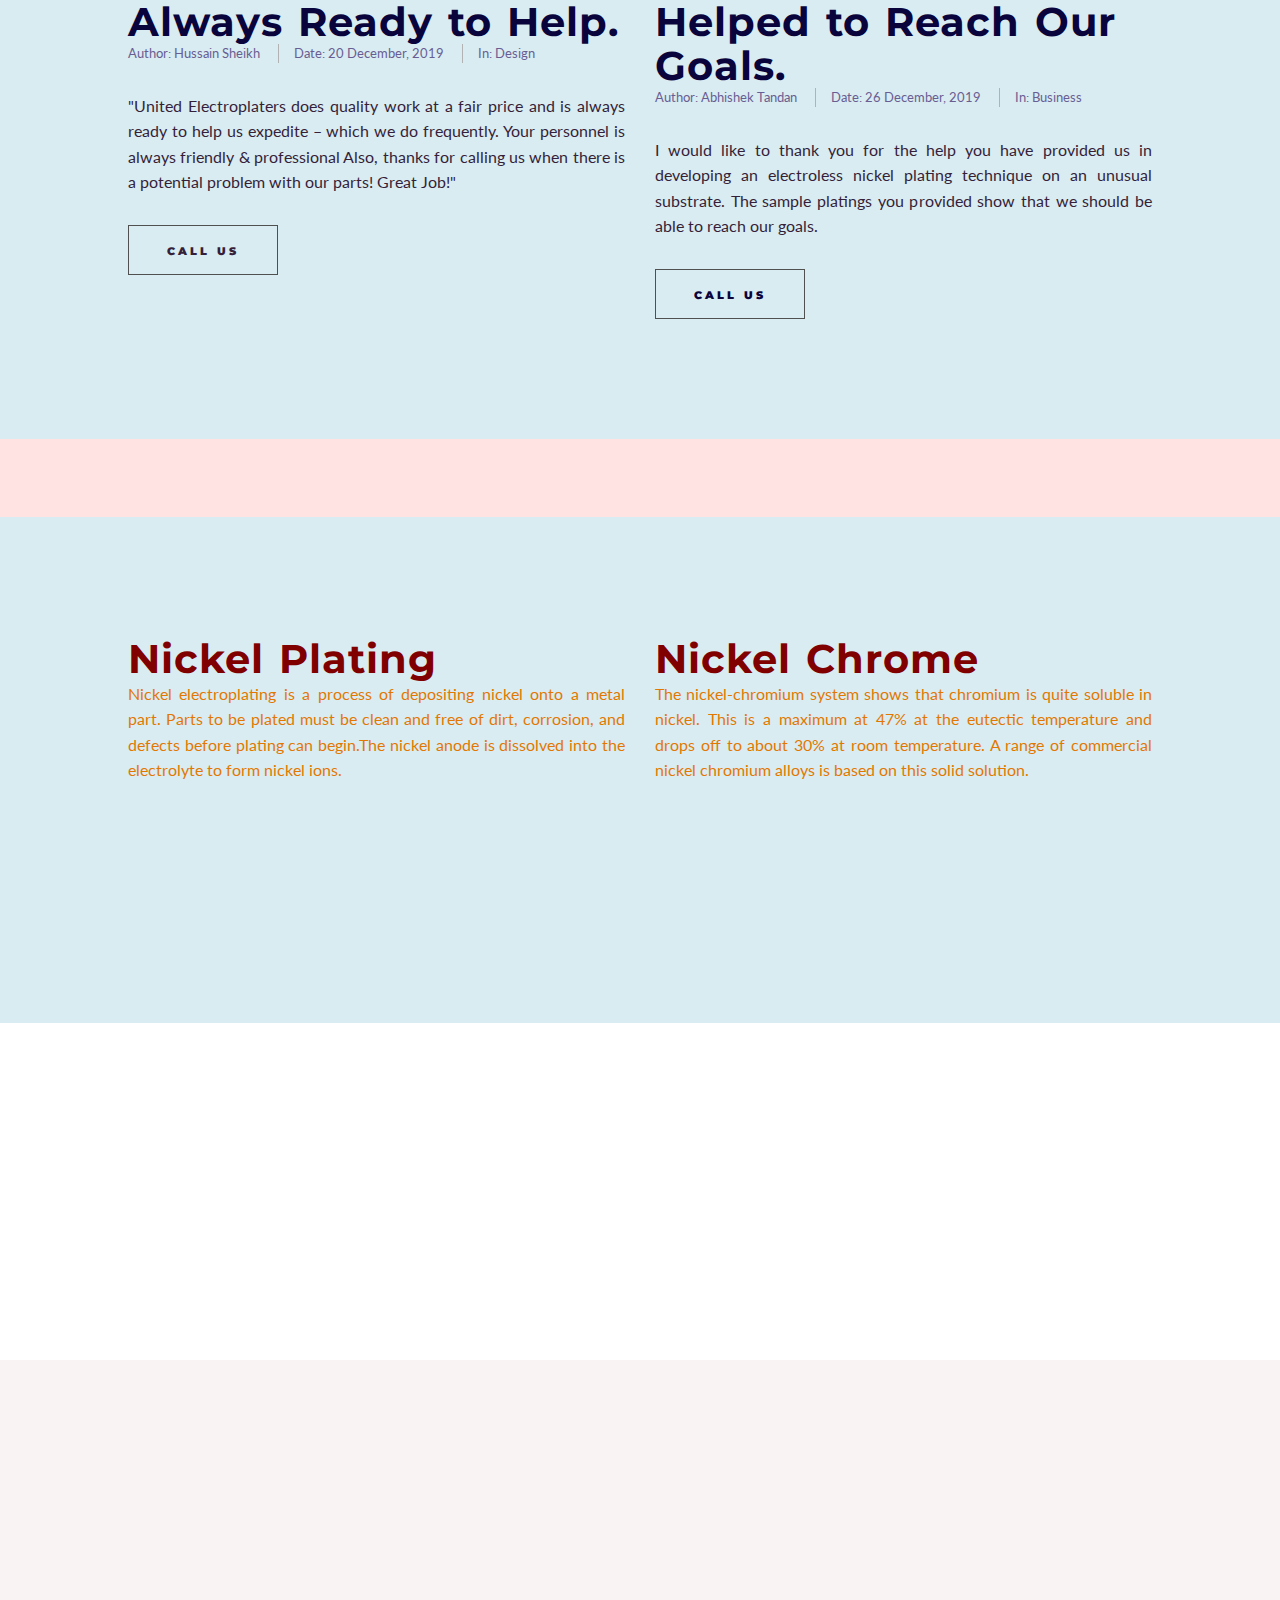
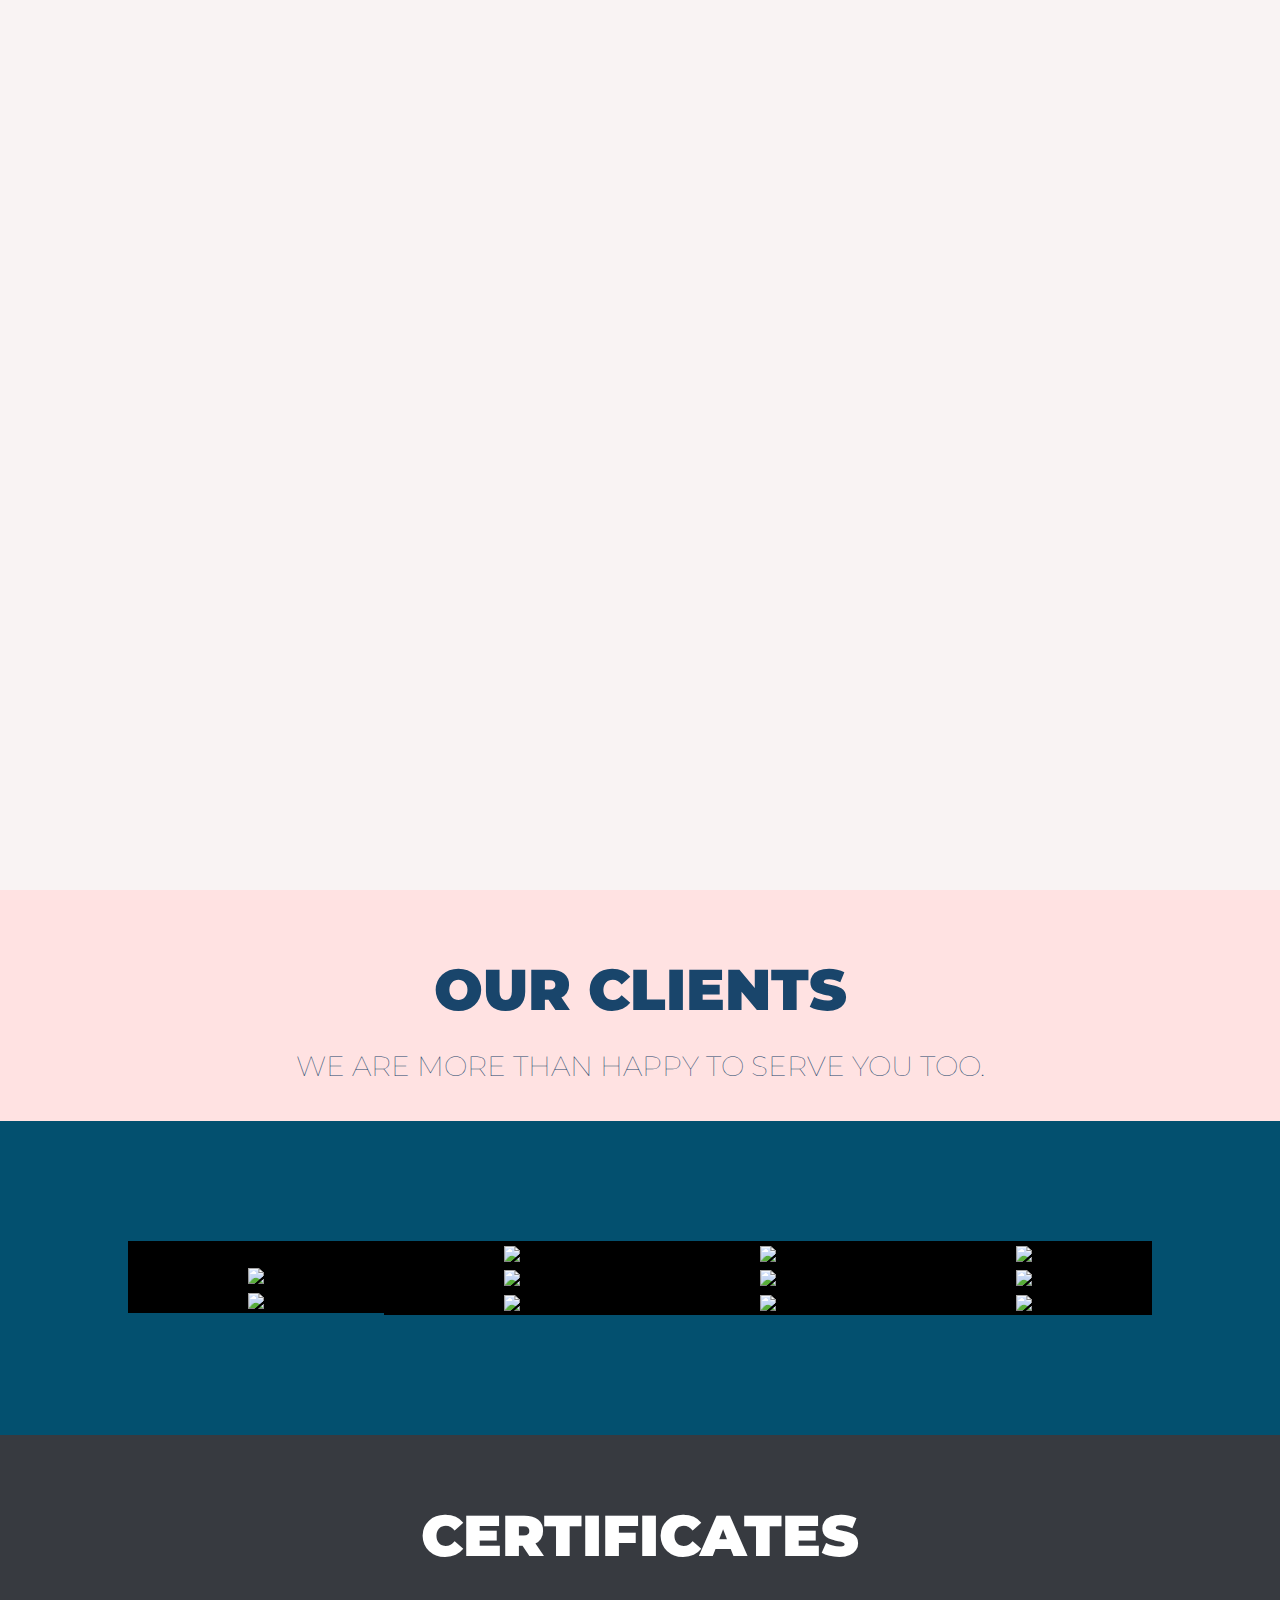
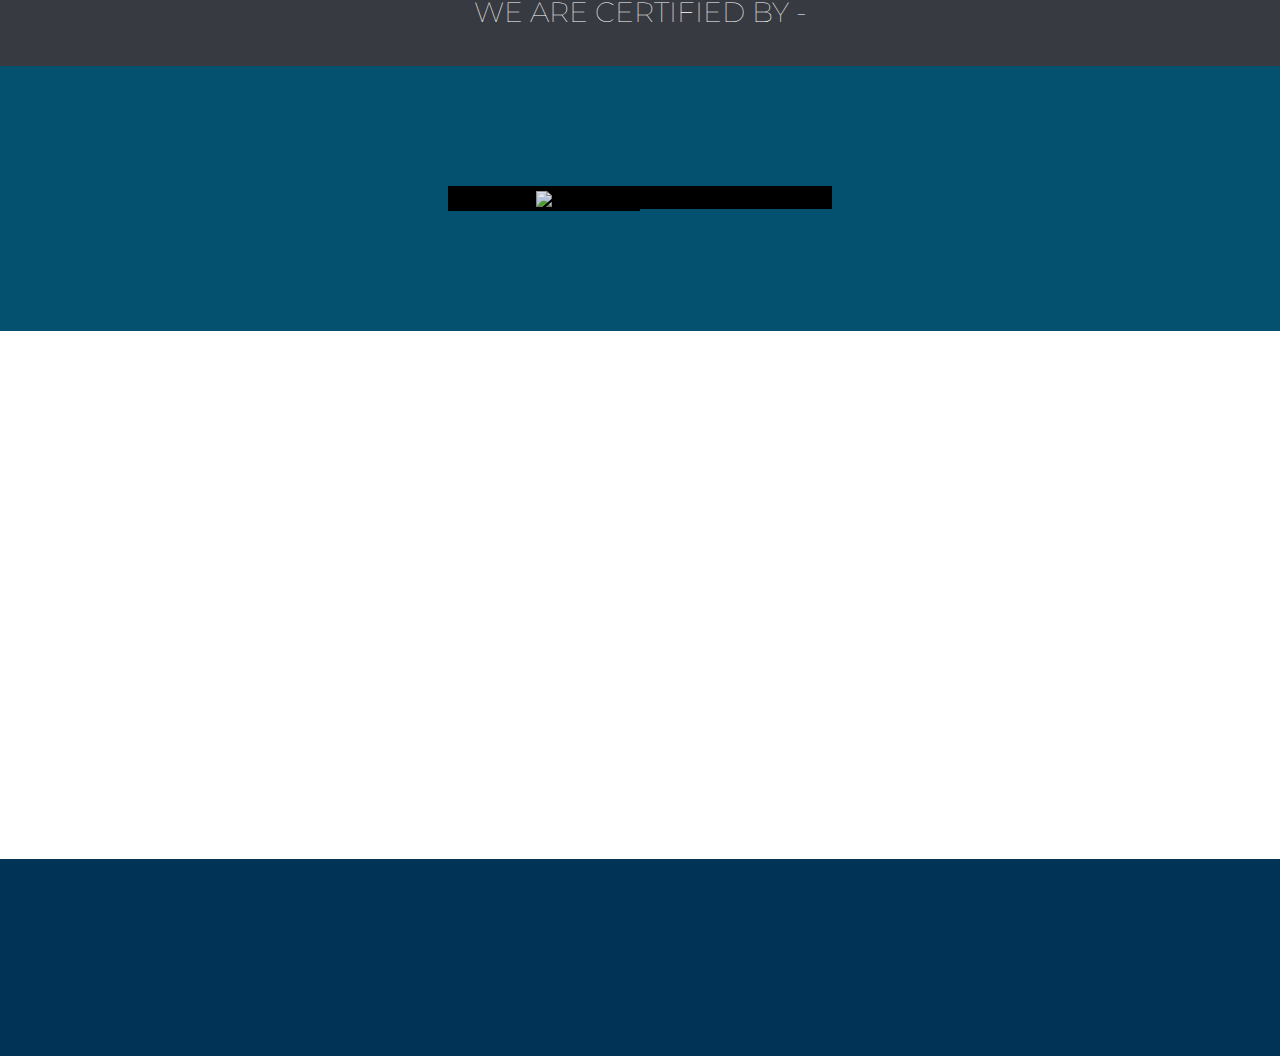
==== commit a89d1c08: "Add files via upload" ====
--- a/index.html
+++ b/index.html
@@ -1359,7 +1359,7 @@
 
 
                             <!-- Work Image -->
-                            <img src="img/Client4.jpg" alt="" style="opacity:1;">
+                            <img src="img/Client4.jpeg" alt="" style="opacity:1;">
                             <!-- End Work Image -->
 
                             <!-- Hover Lightbox -->
@@ -1415,6 +1415,38 @@
 
                             <!-- Work Image -->
                             <img src="img/Client9.jpg" style="opacity:1;">
+                            <!-- End Work Image -->
+
+
+                            <!-- Hover Lightbox -->
+
+
+                            <!-- Hover -->
+                            <div class="hover">
+
+                                <!-- Icon -->
+
+                                <!-- Title -->
+
+
+                                <!-- Type -->
+
+
+                            </div>
+                            <!-- End Hover -->
+
+                            </a>
+                            <!-- End Hover Lightbox -->
+
+                        </div>
+                        <!-- End Work -->
+
+                        <!-- Work -->
+                        <div class="work uk-width-small-1-2 uk-width-medium-1-4" data-uk-filter="filter-graphic">
+
+
+                            <!-- Work Image -->
+                            <img src="img/Client8.jpg" style="opacity:1;">
                             <!-- End Work Image -->
 
 
--- a/css/style.css
+++ b/css/style.css
@@ -786,7 +786,7 @@
 }
 
 .dark-bg {
-    background-color: #03506f !important;
+    background-color: #035f !important;
 }
 
 .colored-bg {
@@ -1300,7 +1300,7 @@
 
 #portfolio {
     position: relative;
-    background: #f8f4e1;
+    background: #03506f;
     padding-top: 120px;
     padding-bottom: 120px;
 }
@@ -1349,14 +1349,14 @@
     overflow: hidden;
     width: 100%;
     padding: 4px;
-    opacity: .6;
+    opacity: .9;
 }
 #section-portfolio img{
   opacity: .7;
   border:2px solid black;
 }
 #section-portfolio img:hover{
-  opacity: 1;
+  opacity: 2;
 }
 .work .hover {
     position: absolute;
@@ -2156,7 +2156,7 @@
 ----------------------------*/
 
 @media all and (max-width: 450px) {
-
+  .
     .loader-img img {
         left: 42%;
     }
@@ -2181,6 +2181,10 @@
     }
     .simple-big h2 {
         font-size: 2.5em;
+    }
+    .f-large,
+    .f-extra-expanded {
+        font-size: 3em;
     }
 }
 
@@ -2295,7 +2299,6 @@
 }
 
 a:hover {
-    background: #C2B49B;
     color: #AAAAAA;
     img.center {
         display: block;
